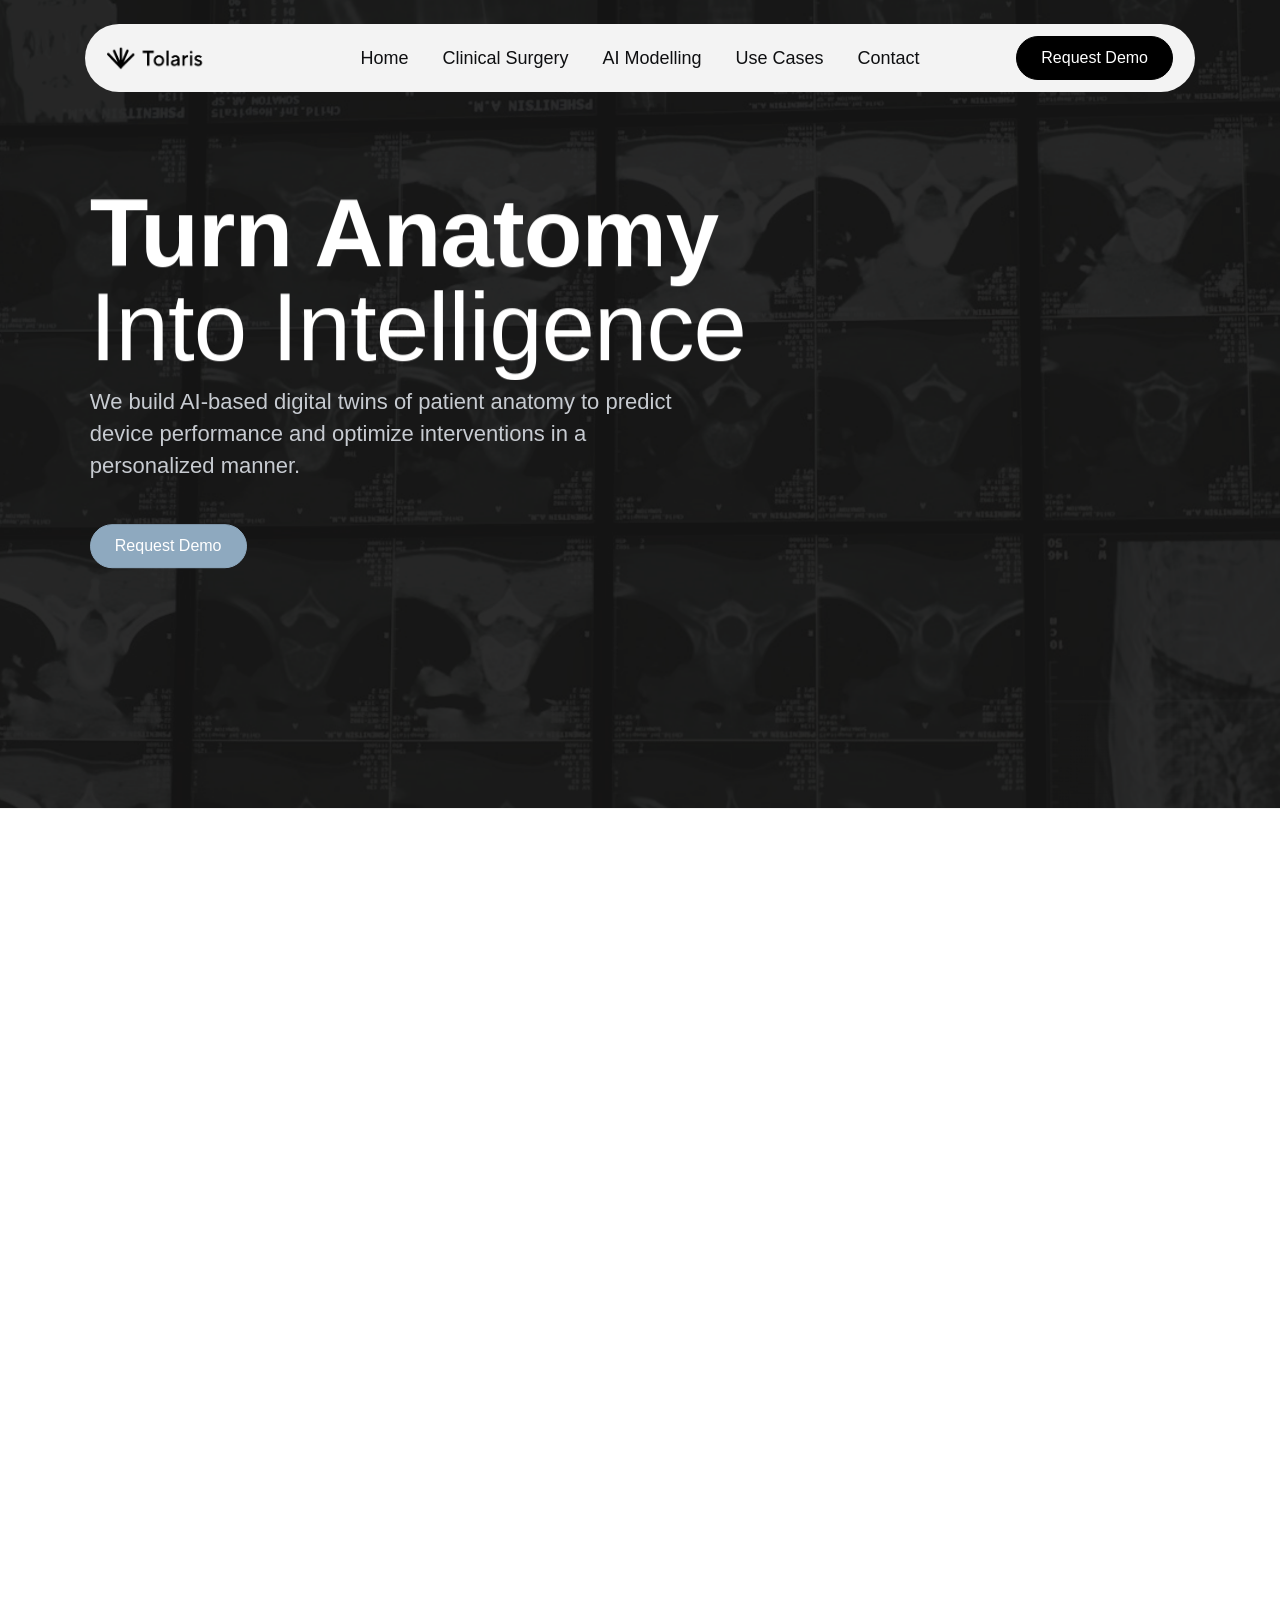
==== index.html @ d168ba33 "Add files via upload" ====
<!DOCTYPE html>
<html lang="en">

<head>
  <meta charset="UTF-8">
  <meta http-equiv="X-UA-Compatible" content="IE=edge">
  <meta name="viewport" content="width=device-width, initial-scale=1.0">
  <meta name="description"
    content="Toralis Labs builds patient-specific vascular models from medical imaging for computational simulation and precision medicine.">

  <title>Toralis Labs | Surgical Digital Twins</title>

  <!-- Fav Icon -->
  <link rel="icon" type="image/x-icon" href="assets/imgs/logo/favicon.png">





  <!-- Vendor CSS Files -->
  <link rel="stylesheet" href="assets/vendor/bootstrap.min.css">
  <link rel="stylesheet" href="assets/vendor/all.min.css">
  <link rel="stylesheet" href="assets/vendor/swiper-bundle.min.css">
  <link rel="stylesheet" href="assets/vendor/progressbar.css">
  <link rel="stylesheet" href="assets/vendor/meanmenu.min.css">
  <link rel="stylesheet" href="assets/vendor/magnific-popup.css">
  <link rel="stylesheet" href="assets/vendor/animate.min.css">
  <link rel="stylesheet" href="assets/vendor/nice-select.css">

  <!-- Template Main CSS File -->
  <link rel="stylesheet" href="assets/css/style.css">
  <style>
    .body-ai-agency,
    .body-ai-agency h1,
    .body-ai-agency h2,
    .body-ai-agency h3,
    .body-ai-agency h4,
    .body-ai-agency h5,
    .body-ai-agency h6,
    .body-ai-agency p,
    .body-ai-agency a,
    .body-ai-agency span,
    .body-ai-agency button,
    .body-ai-agency input,
    .body-ai-agency textarea,
    .body-ai-agency select,
    .body-ai-agency li {
      font-family: "TT Norms Pro", sans-serif !important;
    }
    html {
      scroll-behavior: smooth;
    }
    .body-ai-agency {
      --action: #8ea9bf;
    }
    .body-ai-agency .header-area-4-inner {
      height: 68px;
      padding: 14px 22px;
    }
    .body-ai-agency .header-area-4 .main-menu li a {
      padding-top: 11px;
      padding-bottom: 11px;
    }
    .body-ai-agency .header-area-4 .t-btn-primary {
      padding-top: 13px;
      padding-bottom: 13px;
    }
    .body-ai-agency .hero-area-4,
    .body-ai-agency .hero-area-4-inner {
      min-height: 100vh;
    }
    .body-ai-agency .hero-area-4 .area-bg img {
      width: 100%;
      height: 100%;
      object-fit: cover;
      object-position: center center;
    }
    .body-ai-agency .hero-area-4-inner {
      display: flex;
      align-items: center;
      padding-top: 120px;
      padding-bottom: 80px;
    }
    .body-ai-agency .hero-area-4 .section-content {
      margin-top: 0;
      margin-bottom: 0;
      padding-top: 0;
      text-align: left;
      max-width: 760px;
      margin-right: auto;
      margin-left: clamp(0px, calc(6vw - 72px), 48px);
    }
    .body-ai-agency .hero-area-4 .section-title {
      font-size: clamp(52px, 8vw, 96px);
      max-width: 760px;
      margin-left: 0;
      margin-right: auto;
      text-align: left;
      color: #ffffff;
      line-height: 0.98;
    }
    .body-ai-agency .hero-area-4 .section-content .text {
      font-size: clamp(18px, 2.1vw, 22px);
      max-width: 620px;
      margin-left: 0;
      margin-right: auto;
      text-align: left;
      color: #c7cbd1;
      line-height: 1.45;
    }
    .body-ai-agency .hero-area-4 .section-content .btn-wrapper {
      flex-wrap: wrap;
      gap: 14px;
      justify-content: flex-start;
    }
    .body-ai-agency .hero-area-4 .section-content .btn-wrapper .t-btn-primary {
      min-width: 156px;
    }
    @media only screen and (max-width: 1399px) {
      .body-ai-agency .hero-area-4-inner {
        padding-top: 110px;
        padding-bottom: 72px;
      }
      .body-ai-agency .hero-area-4 .section-content {
        max-width: 680px;
      }
    }
    @media only screen and (max-width: 1199px) {
      .body-ai-agency .hero-area-4,
      .body-ai-agency .hero-area-4-inner {
        min-height: min(100vh, 860px);
      }
      .body-ai-agency .hero-area-4-inner {
        padding-top: 104px;
        padding-bottom: 56px;
      }
      .body-ai-agency .hero-area-4 .section-content {
        max-width: 620px;
        margin-left: 0;
      }
      .body-ai-agency .hero-area-4 .section-content .text {
        max-width: 560px;
      }
    }
    .body-ai-agency .hero-area-4 .hero-clear-btn {
      background-color: transparent;
      border-color: #c7cbd1;
      color: #c7cbd1;
    }
    .body-ai-agency .hero-area-4 .hero-clear-btn:hover {
      background-color: transparent;
      border-color: #c7cbd1;
      color: #c7cbd1;
    }
    .body-ai-agency .hero-area-4 .t-btn-primary.bg-active {
      color: #ffffff;
    }
    .body-ai-agency .hero-area-4 .t-btn-primary.bg-active:hover {
      color: #ffffff;
    }
    .body-ai-agency .header-area-4 .t-btn-primary.bg-active {
      background-color: #000000;
      border-color: #000000;
      color: #ffffff;
    }
    .body-ai-agency .header-area-4 .t-btn-primary.bg-active:hover {
      background-color: #000000;
      border-color: #000000;
      color: #ffffff;
    }
    @media only screen and (max-width: 991px) {
      .body-ai-agency .header-area-4-inner {
        height: 64px;
        padding: 12px 18px;
      }
      .body-ai-agency .hero-area-4,
      .body-ai-agency .hero-area-4-inner {
        min-height: auto;
      }
      .body-ai-agency .hero-area-4-inner {
        padding-top: 120px;
        padding-bottom: 60px;
        align-items: flex-end;
      }
      .body-ai-agency .hero-area-4 .section-content {
        margin-left: 0;
        max-width: 100%;
      }
      .body-ai-agency .hero-area-4 .section-title {
        max-width: 640px;
      }
      .body-ai-agency .hero-area-4 .section-content .text {
        max-width: 520px;
      }
    }
    @media only screen and (max-width: 767px) {
      .body-ai-agency .hero-area-4-inner {
        padding-top: 108px;
        padding-bottom: 44px;
      }
      .body-ai-agency .hero-area-4 .area-bg img {
        object-position: 60% center;
      }
      .body-ai-agency .hero-area-4 .section-content .text {
        max-width: 100%;
      }
      .body-ai-agency .hero-area-4 .section-content .btn-wrapper .t-btn-primary {
        min-width: 0;
      }
    }
    @media only screen and (max-width: 575px) {
      .body-ai-agency .hero-area-4-inner {
        padding-top: 96px;
        padding-bottom: 36px;
      }
      .body-ai-agency .hero-area-4 .section-title {
        font-size: clamp(40px, 13vw, 58px);
      }
      .body-ai-agency .hero-area-4 .section-content .text {
        font-size: 17px;
        line-height: 1.5;
      }
      .body-ai-agency .hero-area-4 .section-content .btn-wrapper {
        gap: 12px;
      }
    }
  </style>

</head>


<body class="body-wrapper body-ai-agency">

  <!-- Preloader -->
  <div id="preloader">
    <div id="container" class="container-preloader">
      <div class="animation-preloader">
        <div class="spinner"></div>

      </div>
      <div class="loader-section section-left"></div>
      <div class="loader-section section-right"></div>
    </div>
  </div>



  <!-- Sroll to top -->
  <div class="progress-wrap">
    <svg class="progress-circle svg-content" width="100%" height="100%" viewBox="-1 -1 102 102">
      <path d="M50,1 a49,49 0 0,1 0,98 a49,49 0 0,1 0,-98"></path>
    </svg>
  </div>

  <!-- side toggle start -->
  <aside class="fix">
    <div class="side-info">
      <div class="side-info-content">
          <div class="offset-widget offset-header">
            <div class="offset-logo">
              <a href="ai-agency.html">
                <img src="assets/imgs/logo/logo.png" alt="Toralis Labs logo">
              </a>
            </div>
          <button id="side-info-close" class="side-info-close">
            <i class="fas fa-times"></i>
          </button>
        </div>
        <div class="mobile-menu d-xl-none fix"></div>
        <div class="offset-info-box">
          <h2 class="title">Toralis Labs</h2>
          <p class="text">Patient-specific vascular modelling and computational simulation for precision medicine.</p>
          <div class="t-btn-group">
            <a class="t-btn t-btn-circle" href="contact.html">
              <i class="fa-solid fa-arrow-right"></i>
            </a>
            <a class="t-btn t-btn-primary" href="contact.html">Request Demo</a>
            <a class="t-btn t-btn-circle" href="contact.html">
              <i class="fa-solid fa-arrow-right"></i>
            </a>
          </div>
          <div class="post-image">
            <img src="assets/imgs/gallery/image-48.webp" alt="image">
            <img src="assets/imgs/gallery/image-49.webp" alt="image">
            <img src="assets/imgs/gallery/image-50.webp" alt="image">
            <img src="assets/imgs/gallery/image-51.webp" alt="image">
          </div>
        </div>
        <div class="offset-widget-box">
          <h2 class="title">Information</h2>
          <div class="contact-meta">
            <div class="contact-item">
              <span class="text"><a href="tel:+61000000000">+61 (0) 0000 0000</a></span>
            </div>
            <div class="contact-item">
              <span class="text"><a href="mailto:hello@toralislabs.com">hello@toralislabs.com</a></span>
            </div>
            <div class="contact-item">
              <span class="text">Brisbane, Australia</span>
            </div>
          </div>
        </div>
        <div class="offset-widget-box">
          <h2 class="title">Connect Us On</h2>
          <div class="social-links">
            <a href="#">LI</a>
            <a href="#">LN</a>
            <a href="#">RS</a>
            <a href="#">EM</a>
          </div>
        </div>
        <div class="offset-logo-footer">
          <img src="assets/imgs/logo/logo-6.png" alt="image">
        </div>
      </div>
    </div>
  </aside>
  <div class="offcanvas-overlay"></div>
  <!-- side toggle end -->



  <!-- Header area start -->
  <header class="header-area-4">
    <div class="header-main header-sticky">
      <div class="container">
        <div class="header-area-4-inner">
          <div class="header-logo">
            <a href="ai-agency.html">
              <img src="assets/imgs/logo/logo.png" class="normal-logo" alt="Toralis Labs logo">
            </a>
          </div>
          <div class="header-nav pos-center">
            <nav class="main-menu">
              <ul>
                <li><a href="#hero">Home</a></li>
                <li><a href="#problem">Clinical Surgery</a></li>
                <li><a href="#workflow">AI Modelling</a></li>
                <li><a href="#case-study">Use Cases</a></li>
                <li><a href="contact.html">Contact</a></li>
              </ul>
            </nav>
          </div>
          <div class="header-button">
            <a class="t-btn t-btn-primary bg-active" href="mailto:your@email.com">Request Demo</a>
          </div>
          <div class="header-offcanvas d-xl-none">
            <button class="side-toggle">
              <img src="assets/imgs/icon/icon-4.webp" alt="image"></button>
          </div>
        </div>
      </div>
    </div>
  </header>
  <!-- Header area end -->

  <div class="has-smooth" id="has_smooth"></div>
  <div id="smooth-wrapper">
    <div id="smooth-content">



      <main>

        <!-- hero area start  -->
        <section class="hero-area-4" id="hero">
          <div class="hero-area-4-inner">
            <div class="area-bg">
              <img src="assets/imgs/gallery/anatomy.png" alt="image">
            </div>
            <div class="area-shape-1">
            </div>
            <div class="area-shape-2">
            </div>
            <div class="container">
              <div class="section-content">
                <div class="section-title-wrapper">
                  <div class="title-wrapper move-anim" data-delay="0.45">
                    <h1 class="section-title"><span>Turn Anatomy</span> Into Intelligence</h1>
                  </div>
                </div>
                <div class="text-wrapper fade-anim" data-delay="0.60">
                  <p class="text">We build AI-based digital twins of patient anatomy to predict device performance and optimize interventions in a personalized manner.</p>
                </div>
                <div class="btn-wrapper fade-anim" data-delay="0.75">
                  <a class="t-btn t-btn-primary bg-active" href="mailto:ahash.g@outlook.com">Request Demo</a>
                </div>
              </div>
            </div>
          </div>
        </section>
        <!-- hero area end  -->

        <!-- about area start  -->
        <section class="about-area-4" id="problem">
          <div class="container">
            <div class="about-area-4-inner section-spacing">
              <div class="section-content-wrapper">
                <div class="thumb fade-anim" data-direction="left">
                  <img src="assets/imgs/shape/shape-23.webp" alt="image">
                </div>
                <div class="section-content">
                  <div class="section-title-wrapper fade-anim">
                    <div class="subtitle-wrapper">
                      <span class="section-subtitle">Clinical Problem</span>
                    </div>
                    <div class="title-wrapper">
                      <h2 class="section-title">Complex vascular devices are often optimized for average patients.</h2>
                    </div>
                  </div>
                  <div class="text-wrapper fade-anim" data-direction="right">
                    <p class="text">Modern vascular care involves complex anatomy and high-stakes decisions, yet
                      clinicians and researchers often work with limited geometric or physiological insight.</p>
                    <p class="text">Patient variation matters, and device optimization should be personalized to each patient. We make it possible for computational models to run on individual 3D models of patient anatomy delivering profound insight.</p>
                  </div>
                  <div class="btn-wrapper fade-anim" data-direction="right">
                    <div class="t-btn-group">
                      <a class="t-btn t-btn-circle" href="#solution">
                        <i class="fa-solid fa-arrow-right"></i>
                      </a>
                      <a class="t-btn t-btn-primary" href="mailto:ahash.g@outlook.com">See the Approach</a>
                      <a class="t-btn t-btn-circle" href="#solution">
                        <i class="fa-solid fa-arrow-right"></i>
                      </a>
                    </div>
                  </div>
                </div>
              </div>
            </div>
          </div>
        </section>
        <!-- about area end  -->

        <!-- process area start  -->
        <section class="process-area-4" id="workflow">
          <div class="container">
            <div class="process-area-4-inner">
              <div class="section-content section-spacing">
                <div class="section-title-wrapper fade-anim">
                  <div class="subtitle-wrapper">
                    <span class="section-subtitle">How It Works</span>
                  </div>
                  <div class="title-wrapper">
                    <h2 class="section-title">A clear workflow from scan to insight</h2>
                  </div>
                </div>
                <div class="accordion-wrapper-4 accordion-active">
                  <div class="accordion" id="accordionExample">
                    <div class="accordion-item active fade-anim">
                      <h2 class="accordion-header">
                        <button class="accordion-button" type="button" data-bs-toggle="collapse"
                          data-bs-target="#collapseOne" aria-expanded="true" aria-controls="collapseOne">
                          1. DICOM & 3D Image Input
                        </button>
                      </h2>
                      <div id="collapseOne" class="accordion-collapse collapse show" data-bs-parent="#accordionExample">
                        <div class="accordion-body">
                          CT, MRI, and vascular imaging data are ingested as the starting point for a patient-specific
                          modelling workflow.
                        </div>
                      </div>
                    </div>
                    <div class="accordion-item fade-anim">
                      <h2 class="accordion-header">
                        <button class="accordion-button collapsed" type="button" data-bs-toggle="collapse"
                          data-bs-target="#collapseTwo" aria-expanded="false" aria-controls="collapseTwo">
                          2. Vessel Mapping & Preprocessing
                        </button>
                      </h2>
                      <div id="collapseTwo" class="accordion-collapse collapse" data-bs-parent="#accordionExample">
                        <div class="accordion-body">
                          We identify lesions that are of most interest to the surgeon and ensure we standardize that segment of the scan to suit our predictive capabilities.
                        </div>
                      </div>
                    </div>
                    <div class="accordion-item fade-anim">
                      <h2 class="accordion-header">
                        <button class="accordion-button collapsed" type="button" data-bs-toggle="collapse"
                          data-bs-target="#collapseThree" aria-expanded="false" aria-controls="collapseThree">
                          3. Computational Modelling
                        </button>
                      </h2>
                      <div id="collapseThree" class="accordion-collapse collapse" data-bs-parent="#accordionExample">
                        <div class="accordion-body">
                          We map these preprocessed images into a Graph Neural Network (GNN) that can learn the geometry of each patient's anatomy and transcribe it into a digital twin. We then simulate device performance in this digital twin to predict outcomes.
                        </div>
                      </div>
                    </div>
                    <div class="accordion-item fade-anim">
                      <h2 class="accordion-header">
                        <button class="accordion-button collapsed" type="button" data-bs-toggle="collapse"
                          data-bs-target="#collapseFour" aria-expanded="false" aria-controls="collapseFour">
                          4. Interpretable outputs for research or clinical insight
                        </button>
                      </h2>
                      <div id="collapseFour" class="accordion-collapse collapse" data-bs-parent="#accordionExample">
                        <div class="accordion-body">
                          Results are organized into outputs that help teams study anatomy, flow behavior, and
                          treatment questions with greater clarity. Our focus is to provide a third eye to the surgeon to help them make informed decisions.
                        </div>
                      </div>
                    </div>
                  </div>
                </div>
              </div>
              <div class="section-thumb fade-anim" data-direction="right">
                <video loop muted autoplay playsinline>
                  <source src="https://feux.wprealizer.com/wp-content/uploads/2025/04/how_we_work.mp4"
                    type="video/mp4">
                </video>
              </div>
            </div>
          </div>
        </section>
        <!-- process area end -->

    


<!-- process area start  -->
<section class="process-area-3" id="advantages">
  <div class="container">
    <div class="process-area-3-inner section-spacing">
      <div class="section-header">
        <div class="section-title-wrapper fade-anim">
          <div class="subtitle-wrapper">
            <span class="section-subtitle">Benefits for Surgeons</span>
          </div>
          <div class="title-wrapper">
            <h2 class="section-title">Our Main Advantages</h2>
          </div>
        </div>
      </div>
      <div class="process-wrapper-box">
        <div class="process-wrapper">
          <div class="process-box-3 fade-anim">
            <div class="content">
              <h3 class="title">Decrease in OR Time</h3>
              <p class="text">We work on preventing complications within the Operating Room by informing them of the personalized risks associated with each patient's anatomy. This allows more efficient planning. </p>
            </div>
            <span class="number">01</span>
          </div>
          <div class="process-box-3 fade-anim">
            <div class="content">
              <h3 class="title">Prediction of Risk Factors</h3>
              <p class="text">With more insights derived prior to the procedure, surgeons can make more informed decisions and reduce the risk of complications.</p>
            </div>
            <span class="number">02</span>
          </div>
          <div class="process-box-3 fade-anim">
            <div class="content">
              <h3 class="title">Improved Device Production</h3>
              <p class="text">Consumers can now be confident with the device they are using with, and companies can now produce devices that are more personalized to each patient.</p>
            </div>
            <span class="number">03</span>
          </div>
        </div>
      </div>
    </div>
  </div>
</section>
<!-- process area end  -->

<!-- about area start  -->
<section class="about-area-2" id="case-study">
  <div class="container">
    <div class="about-area-2-inner section-spacing" style="padding-top: 48px;">
      <div class="section-header">
        <div class="section-title-wrapper fade-anim">
          <div class="subtitle-wrapper">
            <span class="section-subtitle">Our First Case Study</span>
          </div>
          <div class="title-wrapper" style="margin-top: 22px;">
            <h2 class="section-title">EVAR: Preventing TIa Endoleaks with Digital Twins</h2>
          </div>
        </div>
      </div>
      <div class="section-content-wrapper fade-anim">
        <div class="thumb" style="max-width: 500px;">
          <img src="assets/imgs/gallery/EVAR.jpg" alt="image">
        </div>
        <div class="section-content move-anim" style="margin-top: 42px;">
          <div class="section-title-wrapper">
            <div class="title-wrapper">
              <h2 class="section-title" style="font-size: 18px; line-height: 26px; font-weight: 500;">Endovascular aneurysm repair depends on vessel geometry, landing zones, and flow behaviour.</h2>
            </div>
          </div>
          <div class="text-wrapper">
            <p class="text">Digital twins help teams study how individual anatomy may influence seal quality, device fit, and the risk of complications such as type Ia endoleaks before intervention.</p>
            <div class="section-title-wrapper" style="margin-top: 24px;">
              <div class="title-wrapper">
                <h2 class="section-title" style="font-size: 18px; line-height: 26px; font-weight: 500;">Digital Twins to Reduce Sealing Failures</h2>
              </div>
            </div>
            <p class="text">We use an AI Digital Twin to extract the proximal neck of the aneurysm and demonstrate which regions are less likely to seal properly. Surgeons can account for this on initial insertion, preventing wasted time on intraoperative adjustments.</p>
          </div>
          <div class="btn-wrapper">
            <div class="t-btn-group">
              <a class="t-btn t-btn-circle" href="contact.html">
                <i class="fa-solid fa-arrow-right"></i>
              </a>
              <a class="t-btn t-btn-primary" href="mailto:ahash.g@outlook.com">Discuss This Case</a>
              <a class="t-btn t-btn-circle" href="contact.html">
                <i class="fa-solid fa-arrow-right"></i>
              </a>
            </div>
          </div>
        </div>
      </div>
    </div>
  </div>
</section>
<!-- about area end  -->

      </main>

      <!-- footer area start  -->
      <footer class="footer-area-4">
        <div class="area-bg">
          <img src="assets/imgs/shape/shape-46.webp" alt="image">
        </div>
        <div class="cta-area-3 fade-anim">
          <div class="container">
            <div class="cta-area-3-inner section-spacing-top">
              <div class="section-header">
                <div class="section-title-wrapper">
                  <div class="title-wrapper">
                    <h2 class="section-title">Collaborate with Toralis Labs</h2>
                  </div>
                </div>
                <div class="btn-wrapper">
                  <a class="t-btn t-btn-primary" href="mailto:ahash.g@outlook.com"
                    style="color: #ffffff; background-color: transparent; border-color: #ffffff;">Contact</a>
                </div>
              </div>
            </div>
          </div>
        </div>
        <div class="copyright-area">
          <div class="container">
            <div class="copyright-area-inner">
              <div class="copyright-text">
                <p class="text">Toralis Labs</p>
              </div>
              <div class="copyright-text">
                <p class="text">Turn Anatomy into Intelligence</p>
              </div>
            </div>
          </div>
        </div>
      </footer>
      <!-- footer area end  -->

    </div>
  </div>



  <!-- Vendor JS Files -->
  <script src="assets/vendor/jquery-3.7.1.min.js"></script>
  <script src="assets/vendor/bootstrap.bundle.min.js"></script>
  <script src="assets/vendor/jquery.magnific-popup.min.js"></script>
  <script src="assets/vendor/swiper-bundle.min.js"></script>
  <script src="assets/vendor/counter.js"></script>
  <script src="assets/vendor/progressbar.js"></script>
  <script src="assets/vendor/gsap.min.js"></script>
  <script src="assets/vendor/ScrollSmoother.min.js"></script>
  <script src="assets/vendor/ScrollTrigger.min.js"></script>
  <script src="assets/vendor/SplitText.min.js"></script>
  <script src="assets/vendor/jquery.meanmenu.min.js"></script>
  <script src="assets/vendor/jquery.nice-select.min.js"></script>
  <script src="assets/vendor/backToTop.js"></script>

  <!-- Template Main JS File -->
  <script src="assets/js/main.js"></script>



</body>

</html>
---- assets/vendor/progressbar.css ----
.sonny_progressbar {
	margin-bottom: 16px;
}
.sonny_progressbar p.title {
	font-size: 18px;
	line-height: 20px;
	margin: 0;
	padding: 10px 0;
}
.sonny_progressbar .bar-container {
	position: relative;
	height: 40px;
	border-radius: 25px;
}
.sonny_progressbar .bar-container.shadow {
	-moz-box-shadow: 0px 5px 7px -3px rgba(0,0,0,.5);
	-webkit-box-shadow: 0px 5px 7px -3px rgba(0,0,0,.5);
	box-shadow: 0px 5px 7px -3px rgba(0,0,0,.5);
}
.sonny_progressbar .backgroundBar {
	position: absolute;
	bottom: 0;
	top: 0;
	left: 0;
	right: 0;
}
.sonny_progressbar .bar {
	position: absolute;
	top: 0;
	left: 0;
	height: 100%;
	border-radius: 25px;
}
.sonny_progressbar .targetBar {
	position: absolute;
	top: 0;
	left: 0;
	height: 100%;
	-webkit-animation: Animation 2s infinite ease-in-out;
	-moz-animation: Animation 2s infinite ease-in-out;
	animation: Animation 2s infinite ease-in-out;
}
.sonny_progressbar .targetBar.loader {
	-webkit-animation: AnimationB 4s infinite ease-in-out;
	-moz-animation: AnimationB 4s infinite ease-in-out;
	animation: AnimationB 4s infinite ease-in-out;
	background-image: url('animated-overlay.gif');
}
.sonny_progressbar .bar-container.border .bar, .sonny_progressbar .bar-container.border .targetBar, .sonny_progressbar .bar-container.border .backgroundBar {
	border-bottom: 3px solid rgba(0,0,0,.2);
}
.sonny_progressbar .progress-percent {
	font-size: 20px;
	position: absolute;
	inset-inline-end: 15px;
	top:-24px;
}

@keyframes Animation {
  0%   { opacity:.4; }
  50%   { opacity:1; }
  100% { opacity:.4; }
}
@-moz-keyframes Animation{
  0%   { opacity:.4; }
  50%   { opacity:1; }
  100% { opacity:.4; }
}
@-webkit-keyframes Animation{
  0%   { opacity:.4; }
  50%   { opacity:1; }
  100% { opacity:.4; }
}
@keyframes AnimationB {
  0%   { opacity:.01; }
  50%   { opacity:.1; }
  100% { opacity:.01; }
}
@-moz-keyframes AnimationB {
  0%   { opacity:.01; }
  50%   { opacity:.1; }
  100% { opacity:.01; }
}
@-webkit-keyframes AnimationB {
  0%   { opacity:.01; }
  50%   { opacity:.1; }
  100% { opacity:.01; }
}
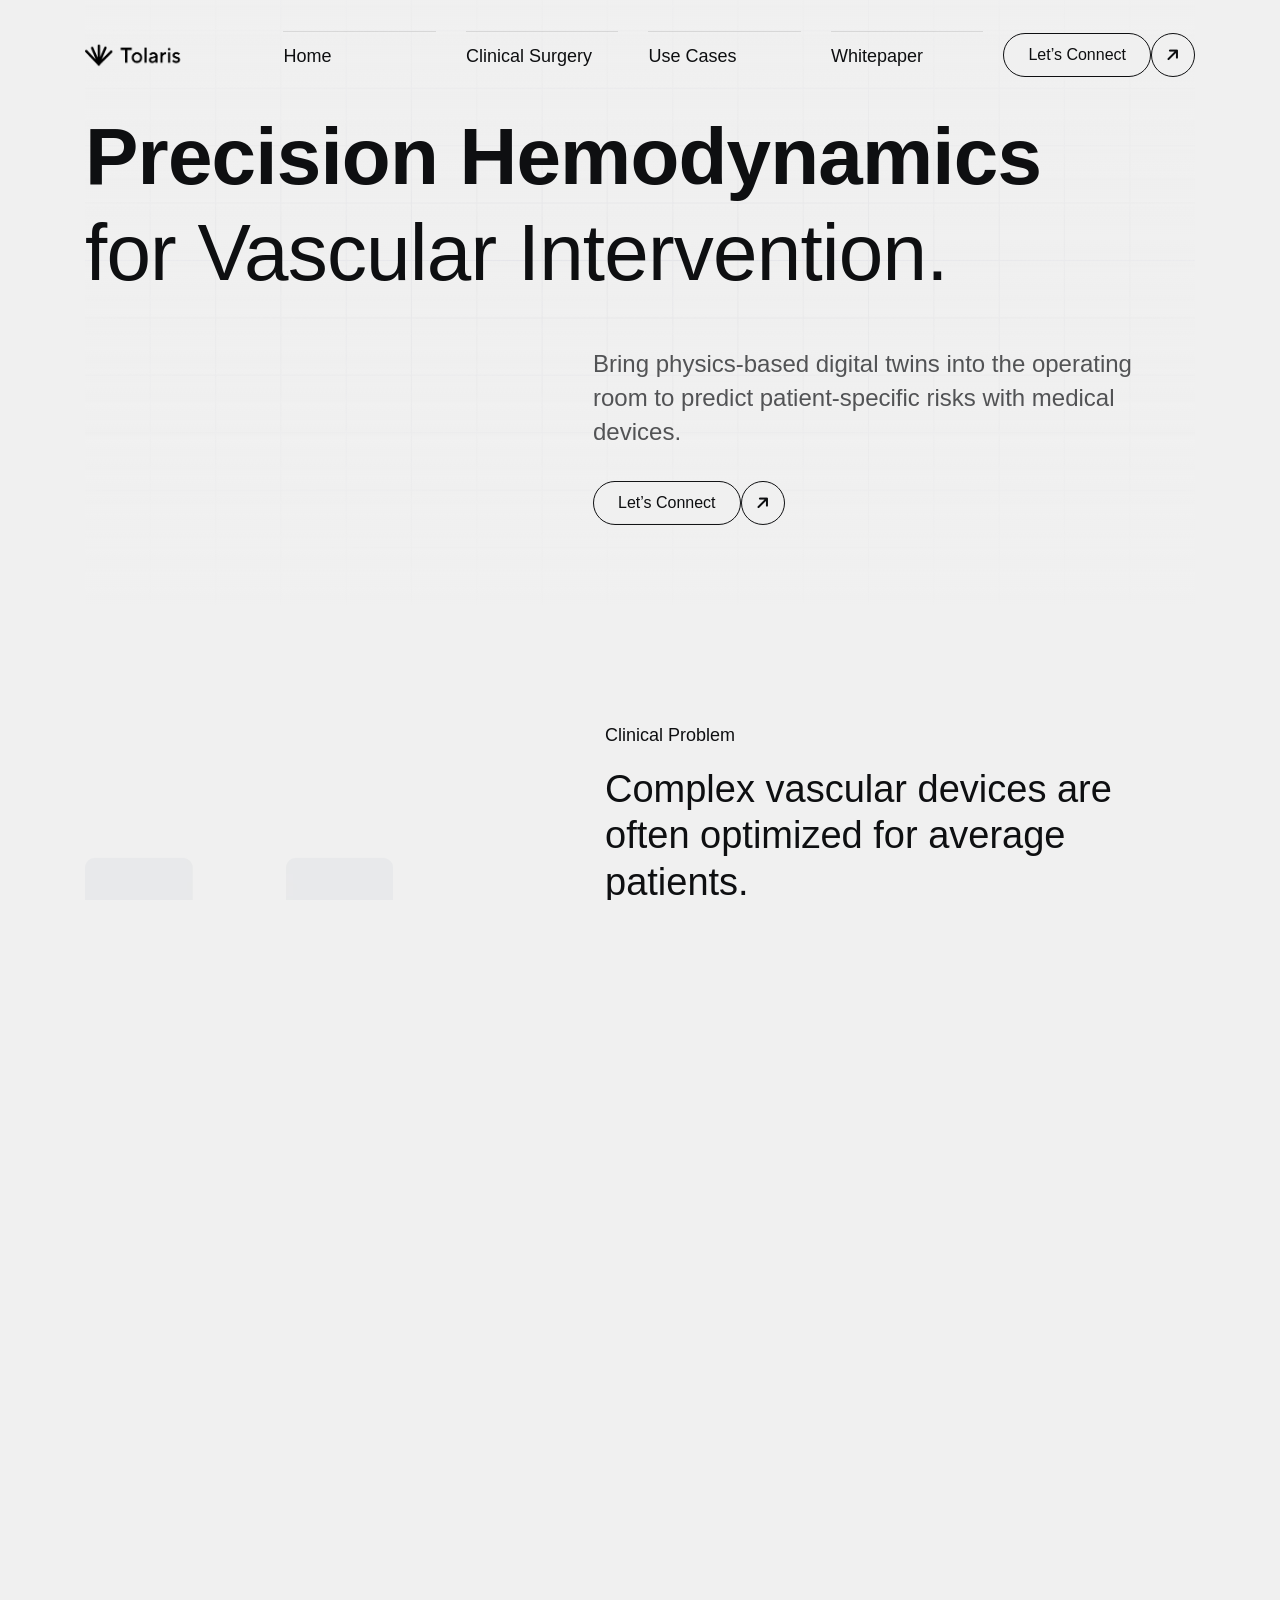
==== commit 3ca4867f: "Add files via upload" ====
--- a/index.html
+++ b/index.html
@@ -1,681 +1,841 @@
-<!DOCTYPE html>
-<html lang="en">
-
-<head>
-  <meta charset="UTF-8">
-  <meta http-equiv="X-UA-Compatible" content="IE=edge">
-  <meta name="viewport" content="width=device-width, initial-scale=1.0">
-  <meta name="description"
-    content="Toralis Labs builds patient-specific vascular models from medical imaging for computational simulation and precision medicine.">
-
-  <title>Toralis Labs | Surgical Digital Twins</title>
-
-  <!-- Fav Icon -->
-  <link rel="icon" type="image/x-icon" href="assets/imgs/logo/favicon.png">
-
-
-
-
-
-  <!-- Vendor CSS Files -->
-  <link rel="stylesheet" href="assets/vendor/bootstrap.min.css">
-  <link rel="stylesheet" href="assets/vendor/all.min.css">
-  <link rel="stylesheet" href="assets/vendor/swiper-bundle.min.css">
-  <link rel="stylesheet" href="assets/vendor/progressbar.css">
-  <link rel="stylesheet" href="assets/vendor/meanmenu.min.css">
-  <link rel="stylesheet" href="assets/vendor/magnific-popup.css">
-  <link rel="stylesheet" href="assets/vendor/animate.min.css">
-  <link rel="stylesheet" href="assets/vendor/nice-select.css">
-
-  <!-- Template Main CSS File -->
-  <link rel="stylesheet" href="assets/css/style.css">
-  <style>
-    .body-ai-agency,
-    .body-ai-agency h1,
-    .body-ai-agency h2,
-    .body-ai-agency h3,
-    .body-ai-agency h4,
-    .body-ai-agency h5,
-    .body-ai-agency h6,
-    .body-ai-agency p,
-    .body-ai-agency a,
-    .body-ai-agency span,
-    .body-ai-agency button,
-    .body-ai-agency input,
-    .body-ai-agency textarea,
-    .body-ai-agency select,
-    .body-ai-agency li {
-      font-family: "TT Norms Pro", sans-serif !important;
-    }
-    html {
-      scroll-behavior: smooth;
-    }
-    .body-ai-agency {
-      --action: #8ea9bf;
-    }
-    .body-ai-agency .header-area-4-inner {
-      height: 68px;
-      padding: 14px 22px;
-    }
-    .body-ai-agency .header-area-4 .main-menu li a {
-      padding-top: 11px;
-      padding-bottom: 11px;
-    }
-    .body-ai-agency .header-area-4 .t-btn-primary {
-      padding-top: 13px;
-      padding-bottom: 13px;
-    }
-    .body-ai-agency .hero-area-4,
-    .body-ai-agency .hero-area-4-inner {
-      min-height: 100vh;
-    }
-    .body-ai-agency .hero-area-4 .area-bg img {
-      width: 100%;
-      height: 100%;
-      object-fit: cover;
-      object-position: center center;
-    }
-    .body-ai-agency .hero-area-4-inner {
-      display: flex;
-      align-items: center;
-      padding-top: 120px;
-      padding-bottom: 80px;
-    }
-    .body-ai-agency .hero-area-4 .section-content {
-      margin-top: 0;
-      margin-bottom: 0;
-      padding-top: 0;
-      text-align: left;
-      max-width: 760px;
-      margin-right: auto;
-      margin-left: clamp(0px, calc(6vw - 72px), 48px);
-    }
-    .body-ai-agency .hero-area-4 .section-title {
-      font-size: clamp(52px, 8vw, 96px);
-      max-width: 760px;
-      margin-left: 0;
-      margin-right: auto;
-      text-align: left;
-      color: #ffffff;
-      line-height: 0.98;
-    }
-    .body-ai-agency .hero-area-4 .section-content .text {
-      font-size: clamp(18px, 2.1vw, 22px);
-      max-width: 620px;
-      margin-left: 0;
-      margin-right: auto;
-      text-align: left;
-      color: #c7cbd1;
-      line-height: 1.45;
-    }
-    .body-ai-agency .hero-area-4 .section-content .btn-wrapper {
-      flex-wrap: wrap;
-      gap: 14px;
-      justify-content: flex-start;
-    }
-    .body-ai-agency .hero-area-4 .section-content .btn-wrapper .t-btn-primary {
-      min-width: 156px;
-    }
-    @media only screen and (max-width: 1399px) {
-      .body-ai-agency .hero-area-4-inner {
-        padding-top: 110px;
-        padding-bottom: 72px;
-      }
-      .body-ai-agency .hero-area-4 .section-content {
-        max-width: 680px;
-      }
-    }
-    @media only screen and (max-width: 1199px) {
-      .body-ai-agency .hero-area-4,
-      .body-ai-agency .hero-area-4-inner {
-        min-height: min(100vh, 860px);
-      }
-      .body-ai-agency .hero-area-4-inner {
-        padding-top: 104px;
-        padding-bottom: 56px;
-      }
-      .body-ai-agency .hero-area-4 .section-content {
-        max-width: 620px;
-        margin-left: 0;
-      }
-      .body-ai-agency .hero-area-4 .section-content .text {
-        max-width: 560px;
-      }
-    }
-    .body-ai-agency .hero-area-4 .hero-clear-btn {
-      background-color: transparent;
-      border-color: #c7cbd1;
-      color: #c7cbd1;
-    }
-    .body-ai-agency .hero-area-4 .hero-clear-btn:hover {
-      background-color: transparent;
-      border-color: #c7cbd1;
-      color: #c7cbd1;
-    }
-    .body-ai-agency .hero-area-4 .t-btn-primary.bg-active {
-      color: #ffffff;
-    }
-    .body-ai-agency .hero-area-4 .t-btn-primary.bg-active:hover {
-      color: #ffffff;
-    }
-    .body-ai-agency .header-area-4 .t-btn-primary.bg-active {
-      background-color: #000000;
-      border-color: #000000;
-      color: #ffffff;
-    }
-    .body-ai-agency .header-area-4 .t-btn-primary.bg-active:hover {
-      background-color: #000000;
-      border-color: #000000;
-      color: #ffffff;
-    }
-    @media only screen and (max-width: 991px) {
-      .body-ai-agency .header-area-4-inner {
-        height: 64px;
-        padding: 12px 18px;
-      }
-      .body-ai-agency .hero-area-4,
-      .body-ai-agency .hero-area-4-inner {
-        min-height: auto;
-      }
-      .body-ai-agency .hero-area-4-inner {
-        padding-top: 120px;
-        padding-bottom: 60px;
-        align-items: flex-end;
-      }
-      .body-ai-agency .hero-area-4 .section-content {
-        margin-left: 0;
-        max-width: 100%;
-      }
-      .body-ai-agency .hero-area-4 .section-title {
-        max-width: 640px;
-      }
-      .body-ai-agency .hero-area-4 .section-content .text {
-        max-width: 520px;
-      }
-    }
-    @media only screen and (max-width: 767px) {
-      .body-ai-agency .hero-area-4-inner {
-        padding-top: 108px;
-        padding-bottom: 44px;
-      }
-      .body-ai-agency .hero-area-4 .area-bg img {
-        object-position: 60% center;
-      }
-      .body-ai-agency .hero-area-4 .section-content .text {
-        max-width: 100%;
-      }
-      .body-ai-agency .hero-area-4 .section-content .btn-wrapper .t-btn-primary {
-        min-width: 0;
-      }
-    }
-    @media only screen and (max-width: 575px) {
-      .body-ai-agency .hero-area-4-inner {
-        padding-top: 96px;
-        padding-bottom: 36px;
-      }
-      .body-ai-agency .hero-area-4 .section-title {
-        font-size: clamp(40px, 13vw, 58px);
-      }
-      .body-ai-agency .hero-area-4 .section-content .text {
-        font-size: 17px;
-        line-height: 1.5;
-      }
-      .body-ai-agency .hero-area-4 .section-content .btn-wrapper {
-        gap: 12px;
-      }
-    }
-  </style>
-
-</head>
-
-
-<body class="body-wrapper body-ai-agency">
-
-  <!-- Preloader -->
-  <div id="preloader">
-    <div id="container" class="container-preloader">
-      <div class="animation-preloader">
-        <div class="spinner"></div>
-
-      </div>
-      <div class="loader-section section-left"></div>
-      <div class="loader-section section-right"></div>
-    </div>
-  </div>
-
-
-
-  <!-- Sroll to top -->
-  <div class="progress-wrap">
-    <svg class="progress-circle svg-content" width="100%" height="100%" viewBox="-1 -1 102 102">
-      <path d="M50,1 a49,49 0 0,1 0,98 a49,49 0 0,1 0,-98"></path>
-    </svg>
-  </div>
-
-  <!-- side toggle start -->
-  <aside class="fix">
-    <div class="side-info">
-      <div class="side-info-content">
-          <div class="offset-widget offset-header">
-            <div class="offset-logo">
-              <a href="ai-agency.html">
-                <img src="assets/imgs/logo/logo.png" alt="Toralis Labs logo">
-              </a>
-            </div>
-          <button id="side-info-close" class="side-info-close">
-            <i class="fas fa-times"></i>
-          </button>
-        </div>
-        <div class="mobile-menu d-xl-none fix"></div>
-        <div class="offset-info-box">
-          <h2 class="title">Toralis Labs</h2>
-          <p class="text">Patient-specific vascular modelling and computational simulation for precision medicine.</p>
-          <div class="t-btn-group">
-            <a class="t-btn t-btn-circle" href="contact.html">
-              <i class="fa-solid fa-arrow-right"></i>
-            </a>
-            <a class="t-btn t-btn-primary" href="contact.html">Request Demo</a>
-            <a class="t-btn t-btn-circle" href="contact.html">
-              <i class="fa-solid fa-arrow-right"></i>
-            </a>
-          </div>
-          <div class="post-image">
-            <img src="assets/imgs/gallery/image-48.webp" alt="image">
-            <img src="assets/imgs/gallery/image-49.webp" alt="image">
-            <img src="assets/imgs/gallery/image-50.webp" alt="image">
-            <img src="assets/imgs/gallery/image-51.webp" alt="image">
-          </div>
-        </div>
-        <div class="offset-widget-box">
-          <h2 class="title">Information</h2>
-          <div class="contact-meta">
-            <div class="contact-item">
-              <span class="text"><a href="tel:+61000000000">+61 (0) 0000 0000</a></span>
-            </div>
-            <div class="contact-item">
-              <span class="text"><a href="mailto:hello@toralislabs.com">hello@toralislabs.com</a></span>
-            </div>
-            <div class="contact-item">
-              <span class="text">Brisbane, Australia</span>
-            </div>
-          </div>
-        </div>
-        <div class="offset-widget-box">
-          <h2 class="title">Connect Us On</h2>
-          <div class="social-links">
-            <a href="#">LI</a>
-            <a href="#">LN</a>
-            <a href="#">RS</a>
-            <a href="#">EM</a>
-          </div>
-        </div>
-        <div class="offset-logo-footer">
-          <img src="assets/imgs/logo/logo-6.png" alt="image">
-        </div>
-      </div>
-    </div>
-  </aside>
-  <div class="offcanvas-overlay"></div>
-  <!-- side toggle end -->
-
-
-
-  <!-- Header area start -->
-  <header class="header-area-4">
-    <div class="header-main header-sticky">
-      <div class="container">
-        <div class="header-area-4-inner">
-          <div class="header-logo">
-            <a href="ai-agency.html">
-              <img src="assets/imgs/logo/logo.png" class="normal-logo" alt="Toralis Labs logo">
-            </a>
-          </div>
-          <div class="header-nav pos-center">
-            <nav class="main-menu">
+<!DOCTYPE html>
+<html lang="en">
+
+<head>
+  <meta charset="UTF-8">
+  <meta http-equiv="X-UA-Compatible" content="IE=edge">
+  <meta name="viewport" content="width=device-width, initial-scale=1.0">
+  <meta name="description"
+    content="Toralis Labs builds AI surgical digital twins for vascular intervention, helping clinicians study patient-specific anatomy, device fit, seal quality, and procedural risk before treatment.">
+  <meta name="keywords"
+    content="Toralis Labs, Tolaris Labs, surgical digital twins, AI surgical digital twins, vascular intervention, patient-specific modelling, procedural planning">
+  <meta name="robots" content="index, follow">
+  <meta name="author" content="Toralis Labs">
+  <meta property="og:type" content="website">
+  <meta property="og:title" content="Toralis Labs | AI Surgical Digital Twins for Vascular Intervention">
+  <meta property="og:description"
+    content="Patient-specific surgical digital twins for vascular intervention, procedural planning, and device-risk insight.">
+  <meta property="og:site_name" content="Toralis Labs">
+  <meta property="twitter:card" content="summary_large_image">
+  <meta property="twitter:title" content="Toralis Labs | AI Surgical Digital Twins for Vascular Intervention">
+  <meta property="twitter:description"
+    content="Toralis Labs helps clinicians model anatomy, evaluate device fit, and reduce procedural risk with AI surgical digital twins.">
+
+  <title>Toralis Labs | AI Surgical Digital Twins for Vascular Intervention</title>
+
+  <!-- Fav Icon -->
+  <link rel="icon" type="image/x-icon" href="assets/imgs/logo/favicon.png">
+  <script type="application/ld+json">
+    {
+      "@context": "https://schema.org",
+      "@graph": [
+        {
+          "@type": "Organization",
+          "name": "Toralis Labs",
+          "alternateName": [
+            "Tolaris Labs"
+          ],
+          "description": "Toralis Labs builds AI surgical digital twins for vascular intervention and patient-specific procedural planning."
+        },
+        {
+          "@type": "WebSite",
+          "name": "Toralis Labs",
+          "alternateName": [
+            "Tolaris Labs"
+          ],
+          "description": "AI surgical digital twins for vascular intervention, anatomy modelling, and procedural risk insight."
+        }
+      ]
+    }
+  </script>
+
+
+
+
+
+  <!-- Vendor CSS Files -->
+  <link rel="stylesheet" href="assets/vendor/bootstrap.min.css">
+  <link rel="stylesheet" href="assets/vendor/all.min.css">
+  <link rel="stylesheet" href="assets/vendor/swiper-bundle.min.css">
+  <link rel="stylesheet" href="assets/vendor/progressbar.css">
+  <link rel="stylesheet" href="assets/vendor/meanmenu.min.css">
+  <link rel="stylesheet" href="assets/vendor/magnific-popup.css">
+  <link rel="stylesheet" href="assets/vendor/animate.min.css">
+  <link rel="stylesheet" href="assets/vendor/nice-select.css">
+
+  <!-- Template Main CSS File -->
+  <link rel="stylesheet" href="assets/css/style.css">
+  <style>
+    body.body-creative-agency {
+      --action: #0A9DAE;
+      --theme: #0A9DAE;
+      --font_instrumentsans: "TT Norms Pro", sans-serif;
+      --font_poppins: "TT Norms Pro", sans-serif;
+      --font_dmsans: "TT Norms Pro", sans-serif;
+    }
+
+    body.body-creative-agency,
+    body.body-creative-agency h1,
+    body.body-creative-agency h2,
+    body.body-creative-agency h3,
+    body.body-creative-agency h4,
+    body.body-creative-agency h5,
+    body.body-creative-agency h6,
+    body.body-creative-agency p,
+    body.body-creative-agency a,
+    body.body-creative-agency span,
+    body.body-creative-agency li,
+    body.body-creative-agency button,
+    body.body-creative-agency input,
+    body.body-creative-agency textarea,
+    body.body-creative-agency select,
+    body.body-creative-agency label {
+      font-family: "TT Norms Pro", sans-serif;
+    }
+
+    body.body-creative-agency i,
+    body.body-creative-agency .fa,
+    body.body-creative-agency .fas,
+    body.body-creative-agency .far,
+    body.body-creative-agency .fab,
+    body.body-creative-agency .fa-solid,
+    body.body-creative-agency .fa-regular,
+    body.body-creative-agency .fa-brands,
+    body.body-creative-agency [class^="icon-"],
+    body.body-creative-agency [class*=" icon-"] {
+      font-family: inherit;
+    }
+
+    body.body-creative-agency .fa,
+    body.body-creative-agency .fas,
+    body.body-creative-agency .far,
+    body.body-creative-agency .fab,
+    body.body-creative-agency .fa-solid,
+    body.body-creative-agency .fa-regular {
+      font-family: "Font Awesome 6 Free" !important;
+    }
+
+    body.body-creative-agency .fa-brands {
+      font-family: "Font Awesome 6 Brands" !important;
+    }
+
+    body.body-creative-agency .hero-area-3 .image-wrapper {
+      max-height: 62vh;
+    }
+
+    body.body-creative-agency .hero-area-3 .image-wrapper img {
+      height: 62vh;
+      min-height: 0;
+      object-fit: cover;
+      object-position: center center;
+    }
+
+    @media only screen and (max-width: 991px) {
+      body.body-creative-agency .hero-area-3 .image-wrapper {
+        max-height: 48vh;
+      }
+
+      body.body-creative-agency .hero-area-3 .image-wrapper img {
+        height: 48vh;
+      }
+    }
+
+    body.body-creative-agency .process-box-3 .number {
+      display: block;
+      min-width: 2.4ch;
+      font-variant-numeric: tabular-nums lining-nums;
+      font-feature-settings: "tnum" 1, "lnum" 1;
+    }
+
+    body.body-creative-agency .header-area-3 .header-button {
+      justify-self: end;
+    }
+
+    body.body-creative-agency .service-details-area .video-box.parallax-view {
+      height: min(88vh, 880px);
+      overflow: hidden;
+      border-radius: 18px;
+    }
+
+    body.body-creative-agency .service-details-area .video-box.parallax-view img {
+      width: 100%;
+      height: 100%;
+      object-fit: cover;
+      object-position: center center;
+      transform: scale(1.18);
+      transform-origin: center center;
+      will-change: transform;
+    }
+
+    @media only screen and (max-width: 991px) {
+      body.body-creative-agency .service-details-area .video-box.parallax-view {
+        height: 62vh;
+      }
+
+      body.body-creative-agency .service-details-area .video-box.parallax-view img {
+        transform: scale(1.12);
+      }
+    }
+
+    body.body-creative-agency .choose-area {
+      padding-bottom: 120px;
+    }
+
+    @media only screen and (max-width: 991px) {
+      body.body-creative-agency .choose-area {
+        padding-bottom: 80px;
+      }
+    }
+
+    @media only screen and (max-width: 767px) {
+      body.body-creative-agency .choose-area {
+        padding-bottom: 64px;
+      }
+
+      body.body-creative-agency .choose-area .section-content-wrapper {
+        gap: 28px;
+      }
+
+      body.body-creative-agency .choose-area .features-wrapper-box {
+        margin-top: 28px;
+      }
+
+      body.body-creative-agency .choose-area .features-wrapper:before {
+        left: 28px;
+      }
+
+      body.body-creative-agency .choose-area .feature-box {
+        gap: 16px;
+        align-items: flex-start;
+      }
+
+      body.body-creative-agency .choose-area .feature-box .thumb {
+        width: 56px;
+        height: 56px;
+        min-width: 56px;
+      }
+
+      body.body-creative-agency .choose-area .feature-box .thumb img {
+        max-width: 26px;
+      }
+
+      body.body-creative-agency .choose-area .feature-box .title {
+        font-size: 20px;
+        line-height: 1.3;
+      }
+
+      body.body-creative-agency .choose-area .feature-box .text {
+        font-size: 16px;
+        line-height: 1.55;
+      }
+
+      body.body-creative-agency .footer-area-3 .cta-area-2-inner {
+        padding-top: 56px;
+        padding-bottom: 28px;
+      }
+
+      body.body-creative-agency .footer-area-3 .cta-area-2 .section-header {
+        gap: 18px;
+      }
+
+      body.body-creative-agency .footer-area-3 .cta-area-2 .section-title {
+        max-width: 8ch;
+        line-height: 1.08;
+      }
+
+      body.body-creative-agency .footer-area-3 .cta-area-2 .section-header .btn-wrapper {
+        margin-top: 0;
+      }
+    }
+  </style>
+
+
+</head>
+
+
+<body class="body-wrapper body-creative-agency">
+
+  <!-- Preloader -->
+  <div id="preloader">
+    <div id="container" class="container-preloader">
+      <div class="animation-preloader">
+        <div class="spinner"></div>
+
+      </div>
+      <div class="loader-section section-left"></div>
+      <div class="loader-section section-right"></div>
+    </div>
+  </div>
+
+
+
+  <!-- Sroll to top -->
+  <div class="progress-wrap">
+    <svg class="progress-circle svg-content" width="100%" height="100%" viewBox="-1 -1 102 102">
+      <path d="M50,1 a49,49 0 0,1 0,98 a49,49 0 0,1 0,-98"></path>
+    </svg>
+  </div>
+
+  <!-- side toggle start -->
+  <aside class="fix">
+    <div class="side-info">
+      <div class="side-info-content">
+        <div class="offset-widget offset-header">
+          <div class="offset-logo">
+            <a href="index.html">
+              <img src="assets/imgs/logo/logo.png" alt="site logo">
+            </a>
+          </div>
+          <button id="side-info-close" class="side-info-close">
+            <i class="fas fa-times"></i>
+          </button>
+        </div>
+        <div class="mobile-menu d-xl-none fix"></div>
+        <div class="offset-info-box">
+          <h2 class="title">Hello There!</h2>
+          <p class="text">We offer comprehensive range of services to help your business thrive.</p>
+          <div class="t-btn-group">
+            <a class="t-btn t-btn-circle" href="contact.html">
+              <i class="fa-solid fa-arrow-right"></i>
+            </a>
+            <a class="t-btn t-btn-primary" href="contact.html">Let’s Connect</a>
+            <a class="t-btn t-btn-circle" href="contact.html">
+              <i class="fa-solid fa-arrow-right"></i>
+            </a>
+          </div>
+          <div class="post-image">
+            <img src="assets/imgs/gallery/image-48.webp" alt="image">
+            <img src="assets/imgs/gallery/image-49.webp" alt="image">
+            <img src="assets/imgs/gallery/image-50.webp" alt="image">
+            <img src="assets/imgs/gallery/image-51.webp" alt="image">
+          </div>
+        </div>
+        <div class="offset-widget-box">
+          <h2 class="title">Information</h2>
+          <div class="contact-meta">
+            <div class="contact-item">
+              <span class="text"><a href="tel:+22306965119">+2230 6965 119</a></span>
+            </div>
+            <div class="contact-item">
+              <span class="text"><a href="mailto:feux@gmail.com">feux@gmail.com</a></span>
+            </div>
+            <div class="contact-item">
+              <span class="text">Avenue de Roma 1588, Lisboa</span>
+            </div>
+          </div>
+        </div>
+        <div class="offset-widget-box">
+          <h2 class="title">Connect Us On</h2>
+          <div class="social-links">
+            <a href="#">FB</a>
+            <a href="#">LN</a>
+            <a href="#">IN</a>
+            <a href="#">BE</a>
+          </div>
+        </div>
+        <div class="offset-logo-footer">
+          <img src="assets/imgs/logo/logo-6.png" alt="image">
+        </div>
+      </div>
+    </div>
+  </aside>
+  <div class="offcanvas-overlay"></div>
+  <!-- side toggle end -->
+
+
+
+  <!-- Header area start -->
+  <header class="header-area-3">
+    <div class="header-main header-sticky">
+      <div class="container large">
+        <div class="header-area-3-inner">
+          <div class="header-logo">
+            <a href="index.html">
+              <img src="assets/imgs/logo/logo.png" class="normal-logo" alt="Site Logo">
+            </a>
+          </div>
+          <div class="header-nav">
+            <nav class="main-menu">
               <ul>
                 <li><a href="#hero">Home</a></li>
                 <li><a href="#problem">Clinical Surgery</a></li>
-                <li><a href="#workflow">AI Modelling</a></li>
-                <li><a href="#case-study">Use Cases</a></li>
-                <li><a href="contact.html">Contact</a></li>
+                <li><a href="#workflow">Use Cases</a></li>
+                <li><a href="https://tolaris.notion.site/?source=copy_link">Whitepaper</a></li>
               </ul>
             </nav>
-          </div>
-          <div class="header-button">
-            <a class="t-btn t-btn-primary bg-active" href="mailto:your@email.com">Request Demo</a>
-          </div>
-          <div class="header-offcanvas d-xl-none">
-            <button class="side-toggle">
-              <img src="assets/imgs/icon/icon-4.webp" alt="image"></button>
-          </div>
-        </div>
-      </div>
-    </div>
-  </header>
-  <!-- Header area end -->
-
-  <div class="has-smooth" id="has_smooth"></div>
-  <div id="smooth-wrapper">
-    <div id="smooth-content">
-
-
-
-      <main>
-
-        <!-- hero area start  -->
-        <section class="hero-area-4" id="hero">
-          <div class="hero-area-4-inner">
-            <div class="area-bg">
-              <img src="assets/imgs/gallery/anatomy.png" alt="image">
-            </div>
-            <div class="area-shape-1">
-            </div>
-            <div class="area-shape-2">
-            </div>
-            <div class="container">
-              <div class="section-content">
-                <div class="section-title-wrapper">
-                  <div class="title-wrapper move-anim" data-delay="0.45">
-                    <h1 class="section-title"><span>Turn Anatomy</span> Into Intelligence</h1>
-                  </div>
-                </div>
-                <div class="text-wrapper fade-anim" data-delay="0.60">
-                  <p class="text">We build AI-based digital twins of patient anatomy to predict device performance and optimize interventions in a personalized manner.</p>
-                </div>
-                <div class="btn-wrapper fade-anim" data-delay="0.75">
-                  <a class="t-btn t-btn-primary bg-active" href="mailto:ahash.g@outlook.com">Request Demo</a>
-                </div>
-              </div>
-            </div>
-          </div>
-        </section>
-        <!-- hero area end  -->
-
-        <!-- about area start  -->
-        <section class="about-area-4" id="problem">
-          <div class="container">
-            <div class="about-area-4-inner section-spacing">
-              <div class="section-content-wrapper">
-                <div class="thumb fade-anim" data-direction="left">
-                  <img src="assets/imgs/shape/shape-23.webp" alt="image">
-                </div>
-                <div class="section-content">
-                  <div class="section-title-wrapper fade-anim">
-                    <div class="subtitle-wrapper">
-                      <span class="section-subtitle">Clinical Problem</span>
-                    </div>
-                    <div class="title-wrapper">
-                      <h2 class="section-title">Complex vascular devices are often optimized for average patients.</h2>
-                    </div>
-                  </div>
-                  <div class="text-wrapper fade-anim" data-direction="right">
-                    <p class="text">Modern vascular care involves complex anatomy and high-stakes decisions, yet
-                      clinicians and researchers often work with limited geometric or physiological insight.</p>
-                    <p class="text">Patient variation matters, and device optimization should be personalized to each patient. We make it possible for computational models to run on individual 3D models of patient anatomy delivering profound insight.</p>
-                  </div>
-                  <div class="btn-wrapper fade-anim" data-direction="right">
-                    <div class="t-btn-group">
-                      <a class="t-btn t-btn-circle" href="#solution">
-                        <i class="fa-solid fa-arrow-right"></i>
-                      </a>
-                      <a class="t-btn t-btn-primary" href="mailto:ahash.g@outlook.com">See the Approach</a>
-                      <a class="t-btn t-btn-circle" href="#solution">
-                        <i class="fa-solid fa-arrow-right"></i>
-                      </a>
-                    </div>
-                  </div>
-                </div>
-              </div>
-            </div>
-          </div>
-        </section>
-        <!-- about area end  -->
-
-        <!-- process area start  -->
-        <section class="process-area-4" id="workflow">
-          <div class="container">
-            <div class="process-area-4-inner">
-              <div class="section-content section-spacing">
-                <div class="section-title-wrapper fade-anim">
-                  <div class="subtitle-wrapper">
-                    <span class="section-subtitle">How It Works</span>
-                  </div>
-                  <div class="title-wrapper">
-                    <h2 class="section-title">A clear workflow from scan to insight</h2>
-                  </div>
-                </div>
-                <div class="accordion-wrapper-4 accordion-active">
-                  <div class="accordion" id="accordionExample">
-                    <div class="accordion-item active fade-anim">
-                      <h2 class="accordion-header">
-                        <button class="accordion-button" type="button" data-bs-toggle="collapse"
-                          data-bs-target="#collapseOne" aria-expanded="true" aria-controls="collapseOne">
-                          1. DICOM & 3D Image Input
-                        </button>
-                      </h2>
-                      <div id="collapseOne" class="accordion-collapse collapse show" data-bs-parent="#accordionExample">
-                        <div class="accordion-body">
-                          CT, MRI, and vascular imaging data are ingested as the starting point for a patient-specific
-                          modelling workflow.
-                        </div>
-                      </div>
-                    </div>
-                    <div class="accordion-item fade-anim">
-                      <h2 class="accordion-header">
-                        <button class="accordion-button collapsed" type="button" data-bs-toggle="collapse"
-                          data-bs-target="#collapseTwo" aria-expanded="false" aria-controls="collapseTwo">
-                          2. Vessel Mapping & Preprocessing
-                        </button>
-                      </h2>
-                      <div id="collapseTwo" class="accordion-collapse collapse" data-bs-parent="#accordionExample">
-                        <div class="accordion-body">
-                          We identify lesions that are of most interest to the surgeon and ensure we standardize that segment of the scan to suit our predictive capabilities.
-                        </div>
-                      </div>
-                    </div>
-                    <div class="accordion-item fade-anim">
-                      <h2 class="accordion-header">
-                        <button class="accordion-button collapsed" type="button" data-bs-toggle="collapse"
-                          data-bs-target="#collapseThree" aria-expanded="false" aria-controls="collapseThree">
-                          3. Computational Modelling
-                        </button>
-                      </h2>
-                      <div id="collapseThree" class="accordion-collapse collapse" data-bs-parent="#accordionExample">
-                        <div class="accordion-body">
-                          We map these preprocessed images into a Graph Neural Network (GNN) that can learn the geometry of each patient's anatomy and transcribe it into a digital twin. We then simulate device performance in this digital twin to predict outcomes.
-                        </div>
-                      </div>
-                    </div>
-                    <div class="accordion-item fade-anim">
-                      <h2 class="accordion-header">
-                        <button class="accordion-button collapsed" type="button" data-bs-toggle="collapse"
-                          data-bs-target="#collapseFour" aria-expanded="false" aria-controls="collapseFour">
-                          4. Interpretable outputs for research or clinical insight
-                        </button>
-                      </h2>
-                      <div id="collapseFour" class="accordion-collapse collapse" data-bs-parent="#accordionExample">
-                        <div class="accordion-body">
-                          Results are organized into outputs that help teams study anatomy, flow behavior, and
-                          treatment questions with greater clarity. Our focus is to provide a third eye to the surgeon to help them make informed decisions.
-                        </div>
-                      </div>
-                    </div>
-                  </div>
-                </div>
-              </div>
-              <div class="section-thumb fade-anim" data-direction="right">
-                <video loop muted autoplay playsinline>
-                  <source src="https://feux.wprealizer.com/wp-content/uploads/2025/04/how_we_work.mp4"
-                    type="video/mp4">
-                </video>
-              </div>
-            </div>
-          </div>
-        </section>
-        <!-- process area end -->
-
-    
-
-
-<!-- process area start  -->
+          </div>
+          <div class="header-button">
+            <div class="t-btn-group">
+              <a class="t-btn t-btn-circle" href="mailto:ahash.g@outlook.com">
+                <i class="fa-solid fa-arrow-right"></i>
+              </a>
+              <a class="t-btn t-btn-primary" href="mailto:ahash.g@outlook.com">Let’s Connect</a>
+              <a class="t-btn t-btn-circle" href="mailto:ahash.g@outlook.com">
+                <i class="fa-solid fa-arrow-right"></i>
+              </a>
+            </div>
+          </div>
+        </div>
+      </div>
+    </div>
+  </header>
+  <!-- Header area end -->
+
+  <div class="has-smooth" id="has_smooth"></div>
+  <div id="smooth-wrapper">
+    <div id="smooth-content">
+
+      <main>
+
+        <!-- hero area stat  -->
+        <section class="hero-area-3" id="hero">
+          <div class="container">
+            <div class="hero-area-3-inner section-spacing">
+              <div class="area-shape-1">
+                <img src="assets/imgs/shape/shape-18.webp" alt="image">
+              </div>
+              <div class="section-header">
+                <div class="section-title-wrapper">
+                  <div class="title-wrapper">
+                    <h1 class="section-title move-anim" data-delay="0.45">
+                      <span class="hero-title-line"><strong class="hero-title-precision">Precision</strong>
+                        <strong class="hero-title-precision">Hemodynamics</strong></span><br>
+                      <span class="hero-title-line hero-title-line-regular">for Vascular Intervention.</span>
+                    </h1>
+                  </div>
+                </div>
+              </div>
+              <div class="section-content-wrapper">
+                <div class="content-shape-1 fade-anim btn-item" data-direction="top" data-offset="150"
+                  data-ease="bounce" data-delay="1.05">
+                  <div class="btn-move">
+                    <a href="#about"><img src="assets/imgs/gallery/flow.png" alt=""></a>
+                  </div>
+                </div>
+                <div class="section-content">
+                  <div class="text-wrapper fade-anim" data-delay="0.60">
+                    <p class="text">Bring physics-based digital twins into the operating room to predict patient-specific risks with medical devices.</p>
+                  </div>
+                  <div class="btn-wrapper fade-anim" data-delay="0.75">
+                    <div class="t-btn-group">
+                      <a class="t-btn t-btn-circle" href="contact.html">
+                        <i class="fa-solid fa-arrow-right"></i>
+                      </a>
+                      <a class="t-btn t-btn-primary" href="contact.html">Let’s Connect</a>
+                      <a class="t-btn t-btn-circle" href="contact.html">
+                        <i class="fa-solid fa-arrow-right"></i>
+                      </a>
+                    </div>
+                  </div>
+                </div>
+              </div>
+            </div>
+          </div>
+          <div class="image-wrapper parallax-view fade-anim">
+            <img class="w-100" src="assets/imgs/gallery/flow.jpg" alt="image" data-speed="0.5">
+          </div>
+        </section>
+        <!-- hero area end  -->
+ <!-- about area start  -->
+ <section class="about-area-4" id="problem">
+  <div class="container">
+    <div class="about-area-4-inner section-spacing">
+      <div class="section-content-wrapper">
+        <div class="thumb fade-anim" data-direction="left">
+          <img src="assets/imgs/shape/shape-23.webp" alt="image">
+        </div>
+        <div class="section-content">
+          <div class="section-title-wrapper fade-anim">
+            <div class="subtitle-wrapper">
+              <span class="section-subtitle">Clinical Problem</span>
+            </div>
+            <div class="title-wrapper">
+              <h2 class="section-title">Complex vascular devices are often optimized for average patients.</h2>
+            </div>
+          </div>
+          <div class="text-wrapper fade-anim" data-direction="right">
+            <p class="text">Modern vascular care involves complex anatomy and high-stakes decisions, yet
+              clinicians and researchers often work with limited geometric or physiological insight.</p>
+            <p class="text">Patient variation matters, and device optimization should be personalized to each patient. We make it possible for computational models to run on individual 3D models of patient anatomy delivering profound insight.</p>
+          </div>
+          <div class="btn-wrapper fade-anim" data-direction="right">
+            <div class="t-btn-group">
+              <a class="t-btn t-btn-circle" href="#solution">
+                <i class="fa-solid fa-arrow-right"></i>
+              </a>
+              <a class="t-btn t-btn-primary" href="mailto:ahash.g@outlook.com">See the Approach</a>
+              <a class="t-btn t-btn-circle" href="#solution">
+                <i class="fa-solid fa-arrow-right"></i>
+              </a>
+            </div>
+          </div>
+        </div>
+      </div>
+    </div>
+  </div>
+</section>
+<!-- about area end  -->
+
+<!-- process area start  -->
+<section class="process-area-4" id="workflow">
+  <div class="container">
+    <div class="process-area-4-inner">
+      <div class="section-content section-spacing">
+        <div class="section-title-wrapper fade-anim">
+          <div class="subtitle-wrapper">
+            <span class="section-subtitle">How It Works</span>
+          </div>
+          <div class="title-wrapper">
+            <h2 class="section-title">A clear workflow from scan to insight</h2>
+          </div>
+        </div>
+        <div class="accordion-wrapper-4 accordion-active">
+          <div class="accordion" id="accordionExample">
+            <div class="accordion-item active fade-anim">
+              <h2 class="accordion-header">
+                <button class="accordion-button" type="button" data-bs-toggle="collapse"
+                  data-bs-target="#collapseOne" aria-expanded="true" aria-controls="collapseOne">
+                  1. DICOM & 3D Image Input
+                </button>
+              </h2>
+              <div id="collapseOne" class="accordion-collapse collapse show" data-bs-parent="#accordionExample">
+                <div class="accordion-body">
+                  CT, MRI, and vascular imaging data are ingested as the starting point for a patient-specific
+                  modelling workflow.
+                </div>
+              </div>
+            </div>
+            <div class="accordion-item fade-anim">
+              <h2 class="accordion-header">
+                <button class="accordion-button collapsed" type="button" data-bs-toggle="collapse"
+                  data-bs-target="#collapseTwo" aria-expanded="false" aria-controls="collapseTwo">
+                  2. Vessel Mapping & Preprocessing
+                </button>
+              </h2>
+              <div id="collapseTwo" class="accordion-collapse collapse" data-bs-parent="#accordionExample">
+                <div class="accordion-body">
+                  We identify lesions that are of most interest to the surgeon and ensure we standardize that segment of the scan to suit our predictive capabilities.
+                </div>
+              </div>
+            </div>
+            <div class="accordion-item fade-anim">
+              <h2 class="accordion-header">
+                <button class="accordion-button collapsed" type="button" data-bs-toggle="collapse"
+                  data-bs-target="#collapseThree" aria-expanded="false" aria-controls="collapseThree">
+                  3. Computational Modelling
+                </button>
+              </h2>
+              <div id="collapseThree" class="accordion-collapse collapse" data-bs-parent="#accordionExample">
+                <div class="accordion-body">
+                  We map these preprocessed images into a Graph Neural Network (GNN) that can learn the geometry of each patient's anatomy and transcribe it into a digital twin. We then simulate device performance in this digital twin to predict outcomes.
+                </div>
+              </div>
+            </div>
+            <div class="accordion-item fade-anim">
+              <h2 class="accordion-header">
+                <button class="accordion-button collapsed" type="button" data-bs-toggle="collapse"
+                  data-bs-target="#collapseFour" aria-expanded="false" aria-controls="collapseFour">
+                  4. Interpretable outputs for research or clinical insight
+                </button>
+              </h2>
+              <div id="collapseFour" class="accordion-collapse collapse" data-bs-parent="#accordionExample">
+                <div class="accordion-body">
+                  Results are organized into outputs that help teams study anatomy, flow behavior, and
+                  treatment questions with greater clarity. Our focus is to provide a third eye to the surgeon to help them make informed decisions.
+                </div>
+              </div>
+            </div>
+          </div>
+        </div>
+      </div>
+      <div class="section-thumb fade-anim" data-direction="right">
+        <video loop muted autoplay playsinline>
+          <source src="https://feux.wprealizer.com/wp-content/uploads/2025/04/how_we_work.mp4"
+            type="video/mp4">
+        </video>
+      </div>
+    </div>
+  </div>
+</section>
+<!-- process area end -->
+
+<!-- process area start  -->
 <section class="process-area-3" id="advantages">
-  <div class="container">
-    <div class="process-area-3-inner section-spacing">
-      <div class="section-header">
-        <div class="section-title-wrapper fade-anim">
-          <div class="subtitle-wrapper">
-            <span class="section-subtitle">Benefits for Surgeons</span>
-          </div>
-          <div class="title-wrapper">
-            <h2 class="section-title">Our Main Advantages</h2>
-          </div>
-        </div>
-      </div>
-      <div class="process-wrapper-box">
-        <div class="process-wrapper">
-          <div class="process-box-3 fade-anim">
-            <div class="content">
-              <h3 class="title">Decrease in OR Time</h3>
-              <p class="text">We work on preventing complications within the Operating Room by informing them of the personalized risks associated with each patient's anatomy. This allows more efficient planning. </p>
-            </div>
-            <span class="number">01</span>
-          </div>
-          <div class="process-box-3 fade-anim">
-            <div class="content">
-              <h3 class="title">Prediction of Risk Factors</h3>
-              <p class="text">With more insights derived prior to the procedure, surgeons can make more informed decisions and reduce the risk of complications.</p>
-            </div>
-            <span class="number">02</span>
-          </div>
-          <div class="process-box-3 fade-anim">
-            <div class="content">
-              <h3 class="title">Improved Device Production</h3>
-              <p class="text">Consumers can now be confident with the device they are using with, and companies can now produce devices that are more personalized to each patient.</p>
-            </div>
-            <span class="number">03</span>
-          </div>
-        </div>
-      </div>
-    </div>
-  </div>
-</section>
-<!-- process area end  -->
-
-<!-- about area start  -->
+  <div class="container">
+  <div class="process-area-3-inner section-spacing">
+  <div class="section-header">
+  <div class="section-title-wrapper fade-anim">
+    <div class="subtitle-wrapper">
+      <span class="section-subtitle">Benefits for Surgeons</span>
+    </div>
+    <div class="title-wrapper">
+      <h2 class="section-title">Our Main Advantages</h2>
+    </div>
+  </div>
+  </div>
+  <div class="process-wrapper-box">
+  <div class="process-wrapper">
+    <div class="process-box-3 fade-anim">
+      <div class="content">
+        <h3 class="title">Decrease in OR Time</h3>
+        <p class="text">We work on preventing complications within the Operating Room by informing them of the personalized risks associated with each patient's anatomy.</p>
+      </div>
+      <span class="number">01</span>
+    </div>
+    <div class="process-box-3 fade-anim">
+      <div class="content">
+        <h3 class="title">Prediction of Risk Factors</h3>
+        <p class="text">With more insights derived prior to the procedure, surgeons can make more informed decisions and reduce the risk of complications.</p>
+      </div>
+      <span class="number">02</span>
+    </div>
+    <div class="process-box-3 fade-anim">
+      <div class="content">
+        <h3 class="title">Improved Device Production</h3>
+        <p class="text">Consumers can now be confident with the device they are using with, and companies can now produce devices that are more personalized to each patient.</p>
+      </div>
+      <span class="number">03</span>
+    </div>
+  </div>
+  </div>
+  </div>
+  </div>
+  </section>
+  <!-- process area end  -->
+
+
+<!-- about area start  -->
 <section class="about-area-2" id="case-study">
-  <div class="container">
-    <div class="about-area-2-inner section-spacing" style="padding-top: 48px;">
-      <div class="section-header">
-        <div class="section-title-wrapper fade-anim">
-          <div class="subtitle-wrapper">
-            <span class="section-subtitle">Our First Case Study</span>
-          </div>
-          <div class="title-wrapper" style="margin-top: 22px;">
-            <h2 class="section-title">EVAR: Preventing TIa Endoleaks with Digital Twins</h2>
-          </div>
-        </div>
-      </div>
-      <div class="section-content-wrapper fade-anim">
-        <div class="thumb" style="max-width: 500px;">
-          <img src="assets/imgs/gallery/EVAR.jpg" alt="image">
-        </div>
-        <div class="section-content move-anim" style="margin-top: 42px;">
-          <div class="section-title-wrapper">
-            <div class="title-wrapper">
-              <h2 class="section-title" style="font-size: 18px; line-height: 26px; font-weight: 500;">Endovascular aneurysm repair depends on vessel geometry, landing zones, and flow behaviour.</h2>
-            </div>
-          </div>
-          <div class="text-wrapper">
-            <p class="text">Digital twins help teams study how individual anatomy may influence seal quality, device fit, and the risk of complications such as type Ia endoleaks before intervention.</p>
-            <div class="section-title-wrapper" style="margin-top: 24px;">
-              <div class="title-wrapper">
-                <h2 class="section-title" style="font-size: 18px; line-height: 26px; font-weight: 500;">Digital Twins to Reduce Sealing Failures</h2>
-              </div>
-            </div>
-            <p class="text">We use an AI Digital Twin to extract the proximal neck of the aneurysm and demonstrate which regions are less likely to seal properly. Surgeons can account for this on initial insertion, preventing wasted time on intraoperative adjustments.</p>
-          </div>
-          <div class="btn-wrapper">
-            <div class="t-btn-group">
-              <a class="t-btn t-btn-circle" href="contact.html">
-                <i class="fa-solid fa-arrow-right"></i>
-              </a>
-              <a class="t-btn t-btn-primary" href="mailto:ahash.g@outlook.com">Discuss This Case</a>
-              <a class="t-btn t-btn-circle" href="contact.html">
-                <i class="fa-solid fa-arrow-right"></i>
-              </a>
-            </div>
-          </div>
-        </div>
-      </div>
-    </div>
-  </div>
-</section>
-<!-- about area end  -->
-
-      </main>
-
-      <!-- footer area start  -->
-      <footer class="footer-area-4">
-        <div class="area-bg">
-          <img src="assets/imgs/shape/shape-46.webp" alt="image">
-        </div>
-        <div class="cta-area-3 fade-anim">
-          <div class="container">
-            <div class="cta-area-3-inner section-spacing-top">
-              <div class="section-header">
-                <div class="section-title-wrapper">
-                  <div class="title-wrapper">
-                    <h2 class="section-title">Collaborate with Toralis Labs</h2>
-                  </div>
-                </div>
-                <div class="btn-wrapper">
-                  <a class="t-btn t-btn-primary" href="mailto:ahash.g@outlook.com"
-                    style="color: #ffffff; background-color: transparent; border-color: #ffffff;">Contact</a>
-                </div>
-              </div>
-            </div>
-          </div>
-        </div>
-        <div class="copyright-area">
-          <div class="container">
-            <div class="copyright-area-inner">
-              <div class="copyright-text">
-                <p class="text">Toralis Labs</p>
-              </div>
-              <div class="copyright-text">
-                <p class="text">Turn Anatomy into Intelligence</p>
-              </div>
-            </div>
-          </div>
-        </div>
-      </footer>
-      <!-- footer area end  -->
-
-    </div>
-  </div>
-
-
-
-  <!-- Vendor JS Files -->
-  <script src="assets/vendor/jquery-3.7.1.min.js"></script>
-  <script src="assets/vendor/bootstrap.bundle.min.js"></script>
-  <script src="assets/vendor/jquery.magnific-popup.min.js"></script>
-  <script src="assets/vendor/swiper-bundle.min.js"></script>
-  <script src="assets/vendor/counter.js"></script>
-  <script src="assets/vendor/progressbar.js"></script>
-  <script src="assets/vendor/gsap.min.js"></script>
-  <script src="assets/vendor/ScrollSmoother.min.js"></script>
-  <script src="assets/vendor/ScrollTrigger.min.js"></script>
-  <script src="assets/vendor/SplitText.min.js"></script>
-  <script src="assets/vendor/jquery.meanmenu.min.js"></script>
-  <script src="assets/vendor/jquery.nice-select.min.js"></script>
-  <script src="assets/vendor/backToTop.js"></script>
-
-  <!-- Template Main JS File -->
-  <script src="assets/js/main.js"></script>
-
-
-
-</body>
-
-</html>
+<div class="container">
+<div class="about-area-2-inner section-spacing" style="padding-top: 48px;">
+<div class="section-header">
+<div class="section-title-wrapper fade-anim">
+  <div class="subtitle-wrapper">
+    <span class="section-subtitle">Our First Case Study</span>
+  </div>
+  <div class="title-wrapper" style="margin-top: 22px;">
+    <h2 class="section-title">EVAR: Preventing TIa Endoleaks with Digital Twins</h2>
+  </div>
+</div>
+</div>
+<div class="section-content-wrapper fade-anim">
+<div class="thumb" style="max-width: 500px;">
+  <img src="assets/imgs/gallery/EVAR.jpg" alt="image">
+</div>
+<div class="section-content move-anim" style="margin-top: 42px;">
+  <div class="section-title-wrapper">
+    <div class="title-wrapper">
+      <h2 class="section-title" style="font-size: 18px; line-height: 26px; font-weight: 500;">Endovascular aneurysm repair depends on vessel geometry, landing zones, and flow behaviour.</h2>
+    </div>
+  </div>
+  <div class="text-wrapper">
+    <p class="text">Digital twins help teams study how individual anatomy may influence seal quality, device fit, and the risk of complications such as type Ia endoleaks before intervention.</p>
+    <div class="section-title-wrapper" style="margin-top: 24px;">
+      <div class="title-wrapper">
+        <h2 class="section-title" style="font-size: 18px; line-height: 26px; font-weight: 500;">Digital Twins to Reduce Sealing Failures</h2>
+      </div>
+    </div>
+    <p class="text">We use an AI Digital Twin to extract the proximal neck of the aneurysm and demonstrate which regions are less likely to seal properly. Surgeons can account for this on initial insertion, preventing wasted time on intraoperative adjustments.</p>
+  </div>
+  <div class="btn-wrapper">
+    <div class="t-btn-group">
+      <a class="t-btn t-btn-circle" href="contact.html">
+        <i class="fa-solid fa-arrow-right"></i>
+      </a>
+      <a class="t-btn t-btn-primary" href="mailto:ahash.g@outlook.com">Discuss This Case</a>
+      <a class="t-btn t-btn-circle" href="contact.html">
+        <i class="fa-solid fa-arrow-right"></i>
+      </a>
+    </div>
+  </div>
+</div>
+</div>
+</div>
+</div>
+</section>
+<!-- about area end  -->
+ <!-- service details area start  -->
+        <section class="service-details-area">
+          <div class="service-details-area-inner section-spacing-bottom">
+            <div class="container">
+              <div class="section-header">
+                <div class="section-title-wrapper">
+                  <div class="subtitle-wrapper fade-anim">
+                    <span class="section-subtitle">TOLARIS IN EVAR</span>
+                  </div>
+                  <div class="title-wrapper fade-anim">
+                    <h2 class="section-title">Reduce complications and improve outcomes.</h2>
+                  </div>
+                </div>
+              </div>
+            </div>
+            <div class="video-box parallax-view fade-anim">
+              <img class="w-100" src="assets/imgs/gallery/EVAR.webp" alt="" data-speed="0.5">
+            </div>
+            <div class="container">
+              <div class="section-content">
+                <div class="title-wrapper fade-anim">
+                  <h2 class="title">Tolaris Reduces Computational Time</h2>
+                </div>
+                <div class="text-wrapper service-details-card fade-anim">
+                  <p class="text">We generate simulation data at scale and map vascular geometries into graph representations that preserve topology and spatial relationships.</p>
+                </div>
+                <div class="text-wrapper service-details-card fade-anim">
+                  <p class="text">Graph neural networks are then trained to learn flow behaviour, enabling accurate prediction of velocity fields and wall shear stress across diverse patient anatomies.</p>
+                </div>
+              </div>
+            </div>
+          </div>
+        </section>
+        <!-- service details area end  -->
+
+           <!-- info area start  -->
+           <!--
+           <section class="info-area">
+            <div class="container">
+              <div class="info-area-inner section-spacing">
+                <div class="section-header">
+                  <div class="area-shape-1">
+                    <img src="assets/imgs/shape/shape-53.webp" alt="image">
+                  </div>
+                  <div class="section-title-wrapper">
+                    <div class="subtitle-wrapper fade-anim">
+                      <span class="section-subtitle light">OUR GOAL</span>
+                    </div>
+                    <div class="title-wrapper fade-anim">
+                      <h2 class="section-title">A Unified Pipeline</h2>
+                    </div>
+                  </div>
+                  <div class="text-wrapper move-anim">
+                    <p class="text">Our technology uses simple pipelines to solve complex problems. Our goal is to integrate this technology into the clinical environment, so we are working on various testing experiments.</p>
+                  </div>
+                  <div class="btn-wrapper move-anim">
+                    <div class="t-btn-group">
+                      <a class="t-btn t-btn-circle" href="mailto:ahash.g@outlook.com">
+                        <i class="fa-solid fa-arrow-right"></i>
+                      </a>
+                      <a class="t-btn t-btn-primary" href="mailto:ahash.g@outlook.com">Contact Us</a>
+                      <a class="t-btn t-btn-circle" href="mailto:ahash.g@outlook.com">
+                        <i class="fa-solid fa-arrow-right"></i>
+                      </a>
+                    </div>
+                  </div>
+                </div>
+                <div class="info-wrapper-box">
+                  <div class="info-wrapper fade-anim" data-direction="right" data-delay="0.45">
+                    <div class="info-box">
+                      <h3 class="number">47</h3>
+                      <p class="text">Trusted clients</p>
+                    </div>
+                    <div class="info-box">
+                      <h3 class="number">75</h3>
+                      <p class="text">Total projects</p>
+                    </div>
+                    <div class="info-box">
+                      <h3 class="number">24</h3>
+                      <p class="text">Designers</p>
+                    </div>
+                    <div class="info-box">
+                      <h3 class="number">33</h3>
+                      <p class="text">Developers</p>
+                    </div>
+                  </div>
+                </div>
+              </div>
+            </div>
+          </section>
+          -->
+          <!-- info area end  -->
+               
+         
+      <!-- footer area start  -->
+      <footer class="footer-area-4">
+        <div class="area-bg">
+          <img src="assets/imgs/shape/shape-46.webp" alt="image">
+        </div>
+        <div class="cta-area-3 fade-anim">
+          <div class="container">
+            <div class="cta-area-3-inner section-spacing-top">
+              <div class="section-header">
+                <div class="section-title-wrapper">
+                  <div class="title-wrapper">
+                    <h2 class="section-title">Want to Join our Mission?</h2>
+                  </div>
+                </div>
+                <div class="btn-wrapper">
+                  <a class="t-btn t-btn-primary" href="mailto:ahash.g@outlook.com"
+                    style="color: #ffffff; background-color: transparent; border-color: #ffffff;">Contact</a>
+                </div>
+              </div>
+            </div>
+          </div>
+        </div>
+        <div class="copyright-area">
+          <div class="container">
+            <div class="copyright-area-inner">
+              <div class="copyright-text">
+                <p class="text">Toralis Labs</p>
+              </div>
+              <div class="copyright-text">
+                <p class="text">Turn Anatomy into Intelligence</p>
+              </div>
+            </div>
+          </div>
+        </div>
+      </footer>
+      <!-- footer area end  -->
+
+    </div>
+  </div>
+
+    </div>
+  </div>
+
+
+
+  <!-- Vendor JS Files -->
+  <script src="assets/vendor/jquery-3.7.1.min.js"></script>
+  <script src="assets/vendor/bootstrap.bundle.min.js"></script>
+  <script src="assets/vendor/jquery.magnific-popup.min.js"></script>
+  <script src="assets/vendor/swiper-bundle.min.js"></script>
+  <script src="assets/vendor/counter.js"></script>
+  <script src="assets/vendor/progressbar.js"></script>
+  <script src="assets/vendor/gsap.min.js"></script>
+  <script src="assets/vendor/ScrollSmoother.min.js"></script>
+  <script src="assets/vendor/ScrollTrigger.min.js"></script>
+  <script src="assets/vendor/SplitText.min.js"></script>
+  <script src="assets/vendor/jquery.meanmenu.min.js"></script>
+  <script src="assets/vendor/jquery.nice-select.min.js"></script>
+  <script src="assets/vendor/backToTop.js"></script>
+
+  <!-- Template Main JS File -->
+  <script src="assets/js/main.js"></script>
+  <script>
+    if (window.gsap && window.ScrollTrigger) {
+      gsap.registerPlugin(ScrollTrigger);
+
+      const solutionImage = document.querySelector('.service-details-area .video-box.parallax-view img');
+      if (solutionImage) {
+        gsap.fromTo(
+          solutionImage,
+          { scale: window.innerWidth > 991 ? 1.18 : 1.12 },
+          {
+            scale: window.innerWidth > 991 ? 1.42 : 1.24,
+            ease: 'none',
+            scrollTrigger: {
+              trigger: '.service-details-area .video-box.parallax-view',
+              start: 'top 85%',
+              end: 'bottom top',
+              scrub: 1.2
+            }
+          }
+        );
+      }
+    }
+  </script>
+
+
+
+</body>
+
+</html>
--- a/assets/css/style.css
+++ b/assets/css/style.css
@@ -1,17492 +1,17534 @@
-@charset "UTF-8";
-/*-----------------------------------------------------------------------------------
-
-  Theme Name: Feux - Agency HTML Template
-  Author: wprealizer 
-  Support: 
-  Description: 
-  Version: 1.0
-
------------------------------------------------------------------------------------
-
-/************ TABLE OF CONTENTS ***************
-/* variable css */
-/* typography css */
-/* animation css */
-/* global css */
-/* theme css */
-/* preloader css */
-/* scroll css */
-/* button css */
-/* button animation css */
-/* menu css */
-/* modal css */
-/* side info style */
-/* mean menu customize */
-/* header area style  */
-/* header area 2 style  */
-/* header area 3 style  */
-/* header area 4 style  */
-/* header area 5 style  */
-/* sticky header style */
-/* footer area style  */
-/* footer area 2 style  */
-/* footer area 3 style  */
-/* footer area 4 style  */
-/* hero area style  */
-/* hero area 2 style  */
-/* hero area 3 style  */
-/* hero area 4 style  */
-/* hero area 5 style  */
-/* brand area style  */
-/* brand area 2 style  */
-/* brand area 3 style  */
-/* brand area 4 style  */
-/* brand area 5 style  */
-/* brand area 6 style  */
-/* about area style  */
-/* about area 2 style  */
-/* about area 3 style  */
-/* about area 4 style  */
-/* about area 5 style  */
-/* about area 6 style  */
-/* process area style  */
-/* process area 2 style */
-/* process area 3 style  */
-/* process area 4 style  */
-/* process area 6 style  */
-/* service area style  */
-/* service area 2 style  */
-/* service area 3 style  */
-/* service area 4 style  */
-/* service area 5 style  */
-/* service area 6 style  */
-/* service details area style  */
-/* work area style  */
-/* work area 2 style  */
-/* work area 3 style  */
-/* work area 4 style  */
-/* work area 5 style  */
-/* work area 6 style  */
-/* work area 7 style  */
-/* work area 8 style  */
-/* work area 9 style  */
-/* team area style  */
-/* team area 2 style  */
-/* team area 3 style  */
-/* team area 4 style  */
-/* team area 5 style  */
-/* text slider area style  */
-/* text slider area 2 style  */
-/* text slider area 3 style  */
-/* awards area style  */
-/* awards area 2 style  */
-/* blog area style  */
-/* blog area 2 style  */
-/* blog area 3 style  */
-/* blog area 4 style  */
-/* blog area 5 style  */
-/* blog area 6 style  */
-/* blog area 7 style  */
-/* info area style  */
-/* cta area style  */
-/* cta area 2 style  */
-/* cta area 3 style  */
-/* page title area style  */
-/* video area style  */
-/* choose area style  */
-/* choose area 2 style  */
-/* testimonial area style  */
-/* testimonial area 2 style  */
-/* testimonial area 3 style  */
-/* testimonial area 4 style  */
-/* testimonial area 5 style  */
-/* faq area style  */
-/* faq area 2 style  */
-/* contact area style  */
-/* contact meta area style  */
-/* reveal animation style  */
-/* typing text style  */
-/* work details area style  */
-/*----------------------------------------*/
-/* variable css */
-/*----------------------------------------*/
-@import url("https://fonts.googleapis.com/css2?family=Instrument+Sans:ital,wght@0,400..700;1,400..700&family=Space+Grotesk:wght@300..700&display=swap");
-@import url("https://fonts.googleapis.com/css2?family=Poppins:ital,wght@0,100;0,200;0,300;0,400;0,500;0,600;0,700;0,800;0,900;1,100;1,200;1,300;1,400;1,500;1,600;1,700;1,800;1,900&display=swap");
-@import url("https://fonts.googleapis.com/css2?family=DM+Sans:ital,opsz,wght@0,9..40,100..1000;1,9..40,100..1000&display=swap");
-:root {
-  --primary: #0E0F11;
-  --secondary: #525355;
-  --border: #0E0F11;
-  --bg: #0E0F11;
-  --theme: #AFF42B;
-  --black: #0E0F11;
-  --black-2: #525355;
-  --white: #FFFFFF;
-  --white-2: #FFFFFF;
-  --action: #AFF42B;
-}
-
-/*----------------------------------------*/
-/* typography css */
-/*----------------------------------------*/
-:root {
-  --font_instrumentsans: "Instrument Sans", sans-serif;
-  --font_awesome: "Font Awesome 6 Free";
-  --font_poppins: "Poppins", sans-serif;
-  --font_dmsans: "DM Sans", serif;
-}
-
-* {
-  margin: 0;
-  padding: 0;
-}
-
-body {
-  font-family: var(--font_instrumentsans);
-  line-height: 1;
-}
-
-html {
-  scroll-behavior: smooth;
-}
-
-h1,
-h2,
-h3,
-h4,
-h5,
-h6 {
-  padding: 0;
-  margin: 0;
-  color: var(--primary);
-  line-height: 1.22;
-  font-family: var(--font_instrumentsans);
-  font-weight: 500;
-}
-
-ul,
-ol {
-  padding: 0;
-  margin: 0;
-}
-
-li {
-  list-style: none;
-}
-
-a {
-  text-decoration: none;
-  transition: all 0.3s;
-  color: inherit;
-}
-a:hover {
-  color: var(--primary);
-}
-
-button {
-  background-color: transparent;
-  border: 0;
-}
-
-p {
-  padding: 0;
-  margin: 0;
-  font-size: 18px;
-  font-weight: 400;
-  line-height: 26px;
-  color: var(--secondary);
-}
-
-strong {
-  font-weight: 500;
-}
-
-video,
-iframe,
-img {
-  margin: 0;
-  padding: 0;
-}
-
-img {
-  max-width: 100%;
-}
-
-.medium {
-  font-weight: 600;
-}
-
-.bold {
-  font-weight: 700;
-}
-
-@media only screen and (max-width: 767px) {
-  .g-0 {
-    padding-right: 15px;
-    padding-left: 15px;
-  }
-  .row.g-0 {
-    padding-right: 0;
-    padding-left: 0;
-  }
-  br {
-    display: none;
-  }
-}
-main {
-  display: inline-block;
-  width: 100%;
-  overflow: hidden;
-}
-
-h1 {
-  font-size: 48px;
-}
-
-h2 {
-  font-size: 36px;
-}
-
-h3 {
-  font-size: 32px;
-}
-
-h4 {
-  font-size: 24px;
-}
-
-h5 {
-  font-size: 20px;
-}
-
-h6 {
-  font-size: 18px;
-}
-
-/*----------------------------------------*/
-/* animation css */
-/*----------------------------------------*/
-.cf_parallax_image {
-  overflow: hidden;
-}
-
-@keyframes wcBubble {
-  0% {
-    scale: 1;
-  }
-  50% {
-    scale: 1.5;
-  }
-  100% {
-    scale: 1;
-  }
-}
-@keyframes wcZoom {
-  0% {
-    scale: 1;
-  }
-  50% {
-    scale: 0.5;
-  }
-  100% {
-    scale: 1;
-  }
-}
-@keyframes wcZoom_2 {
-  0% {
-    scale: 1;
-  }
-  50% {
-    scale: 0.9;
-  }
-  100% {
-    scale: 1;
-  }
-}
-@keyframes wcSlideBottom {
-  0% {
-    transform: translateY(0);
-  }
-  50% {
-    transform: translateY(50px);
-  }
-  100% {
-    transform: translateY(0);
-  }
-}
-@keyframes reveal {
-  to {
-    opacity: 1;
-    filter: blur(0px);
-  }
-}
-@keyframes fadeUp {
-  0% {
-    opacity: 0;
-    transform: translateY(50px);
-  }
-  100% {
-    opacity: 1;
-    transform: translateY(0);
-  }
-}
-@keyframes spinner {
-  to {
-    transform: rotateZ(360deg);
-  }
-}
-@keyframes characters {
-  0%, 75%, 100% {
-    opacity: 0;
-    transform: rotateY(-90deg);
-  }
-  25%, 50% {
-    opacity: 1;
-    transform: rotateY(0deg);
-  }
-}
-@keyframes sheen {
-  50% {
-    transform: translateY(-20px);
-    color: var(--primary);
-  }
-}
-/*----------------------------------------*/
-/* global css */
-/*----------------------------------------*/
-.body-overlay {
-  position: fixed;
-  z-index: 9;
-  pointer-events: none;
-  top: 0;
-  opacity: 1;
-  inset-inline-start: 0;
-  width: 100vw;
-  height: 100vh;
-  background-repeat: repeat;
-  background-position: top left;
-  background-image: url(../imgs/writer/body-bg.webp);
-}
-
-.container-xl {
-  max-width: 1550px;
-}
-
-.text-slider-active .swiper-slide {
-  width: auto;
-}
-
-::-webkit-scrollbar {
-  width: 5px;
-}
-
-::-webkit-scrollbar-track {
-  background: #d6d6d6;
-}
-
-::-webkit-scrollbar-thumb {
-  background: #888;
-}
-
-::-webkit-scrollbar-thumb:hover {
-  background: #555;
-}
-
-.pos-abs {
-  position: absolute;
-}
-
-.circle-text {
-  width: 140px;
-  height: 140px;
-  position: relative;
-  border-radius: 100px;
-  background: var(--white);
-  display: flex;
-  align-items: center;
-  justify-content: center;
-  padding: 14px;
-}
-@media only screen and (max-width: 991px) {
-  .circle-text {
-    width: 120px;
-    height: 120px;
-  }
-}
-.circle-text .text {
-  animation: spinner 5s infinite linear;
-  width: 100%;
-}
-.circle-text .icon {
-  position: absolute;
-  left: 50%;
-  top: 50%;
-  transform: translate(-50%, -50%);
-}
-.circle-text:before {
-  position: absolute;
-  content: "";
-  width: 100%;
-  height: 100%;
-  border: 37px solid var(--white);
-  border-radius: 50%;
-}
-
-.p-relative {
-  position: relative;
-}
-
-.p-absolute {
-  position: absolute;
-}
-
-.fix {
-  overflow: hidden;
-}
-
-.bg-full {
-  position: absolute;
-  width: 100%;
-  height: 100%;
-  top: 0;
-  left: 0;
-}
-.bg-full img {
-  width: 100%;
-  height: 100%;
-  -o-object-fit: cover;
-     object-fit: cover;
-}
-
-.has-top-line {
-  position: relative;
-  padding-top: 10px;
-}
-.has-top-line:before {
-  position: absolute;
-  content: "";
-  width: 100%;
-  height: 1px;
-  background-color: currentColor;
-  top: 0;
-  left: 0;
-}
-
-.has-bottom-line {
-  position: relative;
-  padding-bottom: 10px;
-}
-.has-bottom-line:after {
-  position: absolute;
-  content: "";
-  width: 100%;
-  height: 1px;
-  background-color: currentColor;
-  bottom: 0;
-  left: 0;
-}
-
-.has-left-line {
-  position: relative;
-  padding-inline-start: 35px;
-  display: inline-block;
-}
-.has-left-line:before {
-  position: absolute;
-  content: "";
-  width: 30px;
-  height: 1px;
-  background-color: currentColor;
-  inset-inline-start: 0;
-  top: 50%;
-  transform: translateY(-50%);
-}
-
-.has-right-line {
-  position: relative;
-  padding-inline-end: 35px;
-  display: inline-block;
-}
-.has-right-line:after {
-  position: absolute;
-  content: "";
-  width: 30px;
-  height: 1px;
-  background-color: currentColor;
-  inset-inline-end: 0;
-  top: 50%;
-  transform: translateY(-50%);
-}
-
-.t-btn-play {
-  width: 56px;
-  height: 56px;
-  display: inline-flex;
-  justify-content: center;
-  align-items: center;
-  border: 1.5px solid currentColor;
-  color: var(--primary);
-  border-radius: 50%;
-  transition: all 0.5s;
-  font-size: 14px;
-}
-@media only screen and (max-width: 767px) {
-  .t-btn-play {
-    width: 50px;
-    height: 50px;
-    font-size: 12px;
-    border-width: 1px;
-  }
-}
-.t-btn-play:hover {
-  color: var(--theme, --action);
-}
-.t-btn-play.light {
-  color: var(--white);
-}
-.t-btn-play.light:hover {
-  color: var(--white);
-}
-.t-btn-play.dark {
-  color: var(--black);
-}
-.t-btn-play.dark:hover {
-  color: var(--black);
-}
-
-.show-light {
-  display: inline-block;
-}
-.dark .show-light {
-  display: none;
-}
-
-.show-dark {
-  display: none;
-}
-.dark .show-dark {
-  display: inline-block;
-}
-
-.line-area {
-  position: relative;
-}
-
-.lines {
-  width: 100%;
-  height: 100%;
-  position: absolute;
-  top: 0;
-  left: 0;
-  display: flex;
-  justify-content: space-between;
-}
-.lines .line {
-  width: 1px;
-  height: 100%;
-  background-color: rgba(0, 81, 83, 0.031372549);
-  display: inline-block;
-  position: relative;
-  z-index: 1;
-}
-
-.t-btn-icon i {
-  transform: rotate(-45deg);
-  transition: all 0.3s;
-  font-size: 20px;
-  color: var(--primary);
-}
-.dir-rtl .t-btn-icon i {
-  transform: rotate(-135deg);
-}
-.t-btn-icon:hover i {
-  transform: rotate(0);
-}
-.dir-rtl .t-btn-icon:hover i {
-  transform: rotate(-180deg);
-}
-
-.list-check li {
-  position: relative;
-  padding-inline-start: 30px;
-  font-size: 18px;
-  font-weight: 400;
-  line-height: 1.4;
-  margin-bottom: 10px;
-}
-.list-check li::before {
-  content: "";
-  position: absolute;
-  inset-inline-start: 0;
-  background-image: url("../imgs/electrician/check-mark.webp");
-  background-repeat: no-repeat;
-  width: 14px;
-  height: 14px;
-  top: 4px;
-  transform: rotateY(0deg);
-}
-.dir-rtl .list-check li::before {
-  transform: rotateY(180deg);
-}
-.list-check li:last-child {
-  margin-bottom: 0;
-}
-
-.list-plus li {
-  position: relative;
-  padding-inline-start: 30px;
-  font-size: 18px;
-  font-weight: 400;
-  line-height: 1.4;
-  display: inline-block;
-  width: 100%;
-}
-.list-plus li::before {
-  content: "+";
-  position: absolute;
-  inset-inline-start: 0;
-  top: -10px;
-  font-size: 30px;
-  font-weight: 300;
-  line-height: 1;
-}
-.list-plus li:not(:last-child) {
-  margin-bottom: 10px;
-}
-
-.pos-center {
-  position: absolute;
-  top: 50%;
-  left: 50%;
-  transform: translate(-50%, -50%);
-  z-index: 1;
-}
-
-.pagination-with-dash {
-  font-size: 14px;
-  display: flex;
-  gap: 10px;
-  color: var(--primary);
-  align-items: center;
-}
-.pagination-with-dash .dash {
-  width: 100px;
-  height: 1px;
-  background-color: var(--primary);
-}
-.pagination-with-dash .swiper-pagination-current {
-  display: flex;
-  gap: 5px;
-  align-items: center;
-}
-.pagination-with-dash .swiper-pagination-current:before {
-  content: url(../imgs/icon/arrow-left.webp);
-}
-.pagination-with-dash .swiper-pagination-total {
-  display: flex;
-  gap: 5px;
-  align-items: center;
-}
-.pagination-with-dash .swiper-pagination-total:after {
-  content: url(../imgs/icon/arrow-right.webp);
-}
-
-.form-search input {
-  width: 100%;
-  height: 55px;
-  background: transparent;
-  border: 0;
-  color: var(--white);
-}
-.form-search input:focus {
-  outline: 0;
-}
-
-.form-search {
-  display: flex;
-  gap: 10px;
-  border: 1px solid rgba(95, 96, 98, 0.3);
-  border-radius: 70px;
-  padding: 0 15px;
-}
-.form-search button i {
-  color: var(--white);
-  opacity: 0.7;
-}
-
-.btn-close {
-  content: "\e92d";
-  font-family: "icomoon";
-  font-size: 16px;
-  opacity: 1;
-  filter: brightness(100) contrast(0);
-  border-radius: 50px;
-  width: 2em;
-  height: 2em;
-  border: 1px solid var(--white);
-  position: absolute;
-  inset-inline-end: 20px;
-  top: 20px;
-  transition: unset;
-}
-
-.modal {
-  background-color: var(--primary);
-  z-index: 99999;
-}
-
-.modal-content {
-  background-color: transparent;
-  border: 0;
-}
-
-/*----------------------------------------*/
-/* theme css */
-/*----------------------------------------*/
-html {
-  --container-max-widths: 1320px;
-}
-@media only screen and (max-width: 1399px) {
-  html {
-    --container-max-widths: 1140px;
-  }
-}
-@media only screen and (max-width: 1199px) {
-  html {
-    --container-max-widths: 960px;
-  }
-}
-@media only screen and (max-width: 991px) {
-  html {
-    --container-max-widths: 720px;
-  }
-}
-@media only screen and (max-width: 767px) {
-  html {
-    --container-max-widths: 540px;
-  }
-}
-@media (max-width: 575px) {
-  html {
-    --container-max-widths: 100%;
-  }
-}
-
-body {
-  background-color: #F5F5F5;
-  color: var(--secondary);
-}
-
-.body-wrapper {
-  background-color: var(--white);
-}
-.dark .body-wrapper {
-  background-color: var(--black);
-}
-
-.img-reveal-top {
-  visibility: hidden;
-  overflow: hidden;
-}
-.img-reveal-top img {
-  -o-object-fit: cover;
-     object-fit: cover;
-  transform-origin: left;
-}
-
-.anim-reveal {
-  overflow: hidden;
-}
-
-.anim-reveal-line {
-  overflow: hidden;
-}
-
-.color-white {
-  color: var(--white);
-}
-.color-black {
-  color: var(--black);
-}
-.color-primary {
-  color: var(--primary);
-}
-.color-secondary {
-  color: var(--secondary);
-}
-
-.bg-white {
-  background-color: var(--white);
-}
-.bg-black {
-  background-color: var(--black);
-}
-.bg-primary {
-  background-color: var(--primary);
-}
-.bg-secondary {
-  background-color: var(--secondary);
-}
-.bg-transparent {
-  background-color: transparent !important;
-}
-
-.zi-1 {
-  z-index: 1;
-}
-.zi-2 {
-  z-index: 2;
-}
-.zi-0 {
-  z-index: 0;
-}
-.zi--1 {
-  z-index: -1;
-}
-
-.box-layout {
-  max-width: 1600px;
-  margin: 0 auto;
-  overflow: hidden !important;
-}
-
-.text-underline {
-  text-decoration: underline;
-  text-decoration-thickness: 2px;
-  text-underline-offset: 5px;
-}
-
-.header__area-6 {
-  position: unset;
-}
-
-.vertically-center {
-  height: 100%;
-  display: flex;
-  flex-direction: column;
-  justify-content: center;
-}
-
-.text-indent-40 {
-  text-indent: 40px;
-}
-.text-indent-50 {
-  text-indent: 50px;
-}
-
-header {
-  margin-bottom: -1px;
-  z-index: 100;
-}
-
-section {
-  margin-bottom: -1px;
-}
-
-.dir-rtl {
-  direction: rtl;
-}
-
-.show-dark {
-  display: inline-block;
-}
-.dark .show-dark {
-  display: none;
-}
-
-.show-light {
-  display: none;
-}
-.dark .show-light {
-  display: inline-block;
-}
-
-.line-divider-sm {
-  height: 0.5px;
-  background-color: var(--black-9);
-}
-.dark .line-divider-sm {
-  background-color: #E9E9E9;
-}
-
-.admin-bar header,
-.admin-bar .body-wrapper {
-  margin-top: 32px;
-}
-
-.swiper,
-.swiper-container {
-  direction: ltr;
-}
-
-.border-e-0 {
-  border-inline-end: 0 !important;
-}
-
-.border-s-0 {
-  border-inline-start: 0 !important;
-}
-
-/* preloader css */
-.container-preloader {
-  align-items: center;
-  cursor: none;
-  display: flex;
-  width: 100vw;
-  height: 100vh;
-  justify-content: center;
-  position: fixed;
-  left: 0;
-  top: 0;
-  z-index: 900;
-}
-.container-preloader .animation-preloader {
-  position: absolute;
-  z-index: 100;
-}
-.container-preloader .animation-preloader .spinner {
-  animation: spinner 1s infinite linear;
-  border-radius: 50%;
-  height: 6em;
-  width: 6em;
-  border: 7px solid var(--primary);
-  border-top-color: var(--white);
-  margin: 0 auto 3.5em auto;
-}
-@media only screen and (max-width: 1199px) {
-  .container-preloader .animation-preloader .spinner {
-    height: 4em;
-    width: 4em;
-    border-width: 5px;
-  }
-}
-@media only screen and (max-width: 767px) {
-  .container-preloader .animation-preloader .spinner {
-    margin: 0 auto 0.2em auto;
-  }
-}
-.container-preloader .animation-preloader .txt-loading {
-  font: bold 5em "Montserrat", sans-serif;
-  text-align: center;
-  -webkit-user-select: none;
-     -moz-user-select: none;
-          user-select: none;
-}
-.container-preloader .animation-preloader .txt-loading .characters {
-  color: var(--white);
-  position: relative;
-  display: inline-block;
-}
-.dark .container-preloader .animation-preloader .txt-loading .characters {
-  color: rgba(0, 0, 0, 0.2);
-}
-@media only screen and (max-width: 767px) {
-  .container-preloader .animation-preloader .txt-loading .characters {
-    font-size: 50px;
-  }
-}
-.container-preloader .animation-preloader .txt-loading .characters:before {
-  color: var(--primary);
-  content: attr(data-text);
-  animation: characters 4s infinite;
-  left: 0;
-  top: 0;
-  opacity: 0;
-  position: absolute;
-  transform: rotateY(-90deg);
-}
-.container-preloader .animation-preloader .txt-loading .characters:nth-child(2):before {
-  animation-delay: 0.2s;
-}
-.container-preloader .animation-preloader .txt-loading .characters:nth-child(3):before {
-  animation-delay: 0.4s;
-}
-.container-preloader .animation-preloader .txt-loading .characters:nth-child(4):before {
-  animation-delay: 0.6s;
-}
-.container-preloader .animation-preloader .txt-loading .characters:nth-child(5):before {
-  animation-delay: 0.8s;
-}
-.container-preloader .animation-preloader .txt-loading .characters:nth-child(6):before {
-  animation-delay: 1s;
-}
-.container-preloader .loader-section {
-  background-color: var(--white);
-  height: 100%;
-  position: fixed;
-  top: 0;
-  width: calc(50% + 1px);
-}
-.dark .container-preloader .loader-section {
-  background-color: var(--white);
-}
-.container-preloader .loader-section.section-left {
-  left: 0;
-}
-.container-preloader .loader-section.section-right {
-  right: 0;
-}
-
-.loaded .animation-preloader {
-  opacity: 0;
-  transition: 0.3s ease-out;
-}
-.loaded .loader-section.section-left {
-  transform: translateX(-101%);
-  transition: 0.7s 0.3s all cubic-bezier(0.1, 0.1, 0.1, 1);
-}
-.loaded .loader-section.section-right {
-  transform: translateX(101%);
-  transition: 0.7s 0.3s all cubic-bezier(0.1, 0.1, 0.1, 1);
-}
-
-/* scroll css */
-.scroll__down {
-  display: flex;
-  gap: 20px;
-  align-items: center;
-}
-.scroll__down p {
-  font-weight: 500;
-  font-size: 14px;
-  line-height: 1.9;
-  text-transform: uppercase;
-  color: var(--white);
-}
-.scroll__down span {
-  width: 66px;
-  height: 106px;
-  border: 1px solid var(--black-6);
-  display: flex;
-  align-items: center;
-  justify-content: center;
-  border-radius: 89px;
-}
-.scroll__down span i {
-  color: var(--white);
-}
-.scroll__down-wrapper {
-  height: 425px;
-  display: flex;
-  align-items: center;
-  justify-content: center;
-}
-@media only screen and (max-width: 1399px) {
-  .scroll__down-wrapper {
-    height: 380px;
-  }
-}
-@media only screen and (max-width: 1199px) {
-  .scroll__down-wrapper {
-    height: 350px;
-  }
-}
-@media only screen and (max-width: 767px) {
-  .scroll__down-wrapper {
-    height: auto;
-    padding: 40px 0;
-  }
-}
-.scroll-top {
-  width: 50px;
-  height: 50px;
-  position: fixed;
-  right: 15px;
-  bottom: 0px;
-  z-index: 9999;
-  background: var(--white);
-  border-radius: 100px;
-  mix-blend-mode: exclusion;
-  opacity: 0;
-  visibility: hidden;
-  transition: all 0.5s;
-}
-.scroll-top.showed {
-  opacity: 1;
-  visibility: visible;
-  bottom: 20px;
-}
-
-.go-top-writer {
-  width: 105px;
-  font-size: 16px;
-  cursor: pointer;
-  text-align: left;
-  color: var(--white);
-  background-image: url(../imgs/writer/go-top.webp);
-  background-position: right center;
-  background-repeat: no-repeat;
-  right: 16%;
-  visibility: hidden;
-  opacity: 0;
-  z-index: 9;
-  transition: all 0.5s;
-}
-.dark .go-top-writer {
-  color: var(--black);
-  background-image: url(../imgs/writer/go-top-light.webp);
-}
-.go-top-writer:hover {
-  color: var(--primary);
-}
-.go-top-writer.showed {
-  opacity: 1;
-  visibility: visible;
-  bottom: 20px;
-}
-@media only screen and (max-width: 767px) {
-  .go-top-writer br {
-    display: block;
-  }
-}
-
-.progress-wrap {
-  position: fixed;
-  right: 20px;
-  bottom: 20px;
-  height: 46px;
-  width: 46px;
-  cursor: pointer;
-  display: block;
-  border-radius: 50px;
-  z-index: 99;
-  opacity: 0;
-  visibility: hidden;
-  transform: translateY(-100px);
-  transition: all 300ms linear;
-  mix-blend-mode: exclusion;
-}
-
-.progress-wrap.active-progress {
-  opacity: 1;
-  visibility: visible;
-  transform: translateY(0);
-}
-
-.progress-wrap::after {
-  position: absolute;
-  content: "\f062";
-  font: var(--fa-font-solid);
-  text-align: center;
-  line-height: 46px;
-  font-size: 20px;
-  color: var(--primary);
-  left: 0;
-  top: 0;
-  height: 46px;
-  width: 46px;
-  cursor: pointer;
-  display: block;
-  z-index: 1;
-  transition: all 200ms linear;
-  border-radius: 50px;
-}
-
-.progress-wrap svg path {
-  fill: var(--black-6);
-}
-
-.progress-wrap svg.progress-circle path {
-  fill: var(--white);
-  stroke: var(--theme);
-  stroke-width: 0;
-  box-sizing: border-box;
-  transition: all 200ms linear;
-}
-
-.light .scroll__down p {
-  color: var(--black);
-}
-.light .scroll__down span {
-  border-color: var(--white-3);
-}
-.light .scroll__down span i {
-  color: var(--black);
-}
-.light.go-top-writer {
-  color: var(--black);
-  background-color: transparent;
-  background-image: url(../imgs/writer/go-top-light.webp);
-}
-.light.progress-wrap {
-  margin: 0;
-  background-color: transparent;
-}
-.light.progress-wrap svg path {
-  fill: var(--black);
-}
-.light.progress-wrap::after {
-  color: var(--white);
-}
-
-/*----------------------------------------*/
-/* button css */
-/*----------------------------------------*/
-.b-radius {
-  border-radius: 12px;
-}
-
-.t-btn {
-  display: inline-block;
-}
-.t-btn-default {
-  font-size: 14px;
-  font-weight: 500;
-  line-height: 1;
-  color: var(--white);
-  text-transform: capitalize;
-  background: transparent;
-  border-radius: 100px;
-  padding: 17px 35px;
-  display: inline-flex;
-  gap: 10px;
-  align-items: center;
-  border: 1px solid var(--black-6);
-  overflow: hidden;
-  transition: all 0.3s;
-}
-.t-btn-default:hover {
-  color: var(--white);
-}
-.dark .t-btn-default {
-  color: var(--black);
-}
-.dark .t-btn-default:hover {
-  color: var(--black);
-}
-.dir-rtl .t-btn-default i {
-  transform: rotateY(180deg);
-}
-.t-btn-border {
-  gap: 10px;
-  display: inline-flex;
-  align-items: center;
-  color: var(--white);
-  font-size: 16px;
-  font-weight: 500;
-  line-height: 1.5;
-  padding: 16px 30px;
-  border: 1px solid var(--white);
-  overflow: hidden;
-  transition: all 0.3s;
-  z-index: 1;
-  position: relative;
-}
-.t-btn-border:hover {
-  color: var(--white);
-}
-.dark .t-btn-border {
-  color: var(--black);
-  border-color: var(--black);
-}
-.dark .t-btn-border:hover {
-  color: var(--black);
-}
-.t-btn-primary {
-  padding: 13px 24px;
-  font-weight: 500;
-  font-size: 16px;
-  line-height: 1;
-  color: var(--primary);
-  background-color: var(--white);
-  border: 1px solid var(--primary);
-  border-radius: 50px;
-  transition: all 0.3s;
-  display: inline-flex;
-  align-items: center;
-  justify-content: center;
-  overflow: hidden;
-  z-index: 1;
-  gap: 10px;
-  white-space: nowrap;
-}
-.t-btn-primary:hover {
-  color: var(--primary);
-  background-color: var(--white);
-  border-color: var(--primary);
-}
-.t-btn-primary.bordered {
-  border-color: var(--secondary);
-  background-color: transparent;
-  color: var(--primary);
-}
-.t-btn-primary.bordered:hover {
-  border-color: var(--primary);
-  background-color: var(--primary);
-  color: var(--white);
-}
-.t-btn-primary.bg-active {
-  background-color: var(--action);
-  border-color: var(--action);
-  color: var(--black);
-}
-.t-btn-primary.bg-active:hover {
-  background-color: var(--primary);
-  border-color: transparent;
-  color: white;
-}
-.dir-rtl .t-btn-primary i {
-  transform: rotateY(180deg);
-}
-.t-btn-circle {
-  text-align: center;
-  width: 44px;
-  height: 44px;
-  font-weight: 500;
-  font-size: 16px;
-  line-height: 1;
-  color: var(--black);
-  border-radius: 100%;
-  display: flex;
-  gap: 10px;
-  align-items: center;
-  justify-content: center;
-  background-color: var(--white);
-  border: 1px solid var(--primary);
-}
-.t-btn-circle:hover {
-  background-color: var(--white);
-  border-color: var(--primary);
-}
-.t-btn-circle i {
-  transform: rotate(-45deg);
-}
-.t-btn-oval {
-  font-weight: 500;
-  font-size: 16px;
-  line-height: 1.5;
-  color: var(--white);
-  border: 1px solid #3F3A36;
-  display: inline-block;
-  padding: 32px 52px;
-  text-align: center;
-  transition: all 0.3s;
-  border-radius: 50% 50% 50% 50%/50% 50% 50% 50%;
-}
-.dark .t-btn-oval {
-  color: var(--black);
-}
-.t-btn-oval:hover {
-  color: var(--primary);
-}
-.t-btn-light {
-  color: var(--white) !important;
-  border-color: var(--white) !important;
-}
-.t-btn-light:hover {
-  color: var(--black) !important;
-}
-.t-btn-light span {
-  background-color: var(--white) !important;
-}
-.t-btn-ellipse {
-  font-size: 16px;
-  font-weight: 500;
-  color: var(--white);
-  padding: 45px 45px;
-  position: relative;
-  display: inline-block;
-  background-color: var(--white);
-  border-radius: 100%;
-  border-top-left-radius: 200%;
-  border-bottom-right-radius: 200%;
-  z-index: 1;
-}
-.dark .t-btn-ellipse {
-  color: var(--black);
-  background-color: var(--black);
-}
-.t-btn-ellipse:before {
-  position: absolute;
-  content: "";
-  width: calc(100% - 14px);
-  height: calc(100% - 2px);
-  background-color: var(--black);
-  z-index: -1;
-  top: 50%;
-  left: 50%;
-  transform: translate(-50%, -50%);
-  border-radius: 100%;
-  border-top-left-radius: 200%;
-  border-bottom-right-radius: 200%;
-}
-.dark .t-btn-ellipse:before {
-  background-color: #EDEDED;
-}
-.t-btn-appointment {
-  font-weight: 500;
-  font-size: 20px;
-  line-height: 24px;
-  color: var(--blue-6);
-  text-align: center;
-  border: 1px solid currentColor;
-  display: flex;
-  align-items: center;
-  justify-content: center;
-  flex-direction: column;
-  height: 215px;
-  width: 215px;
-  padding: 20px;
-}
-@media only screen and (max-width: 1199px) {
-  .t-btn-appointment {
-    width: 200px;
-    height: 200px;
-  }
-}
-@media only screen and (max-width: 991px) {
-  .t-btn-appointment {
-    width: 170px;
-    height: 170px;
-    font-size: 18px;
-  }
-}
-.t-btn-appointment i {
-  font-size: 24px;
-  margin-bottom: 10px;
-}
-.t-btn-appointment:hover {
-  color: var(--blue-3);
-}
-.t-btn-link {
-  font-weight: 500;
-  font-size: 14px;
-  line-height: 1.7;
-  color: var(--white);
-  display: inline-block;
-  text-transform: uppercase;
-  transition: all 0.3s;
-  display: inline-flex;
-  align-items: center;
-  gap: 10px;
-}
-.dark .t-btn-link {
-  color: var(--black);
-}
-.t-btn-link i {
-  transform: rotate(-45deg);
-  transition: all 0.3s;
-}
-.t-btn-link:hover {
-  color: var(--primary);
-}
-.t-btn-link:hover i {
-  transform: rotate(0);
-  color: var(--primary);
-}
-
-.about-btn {
-  display: inline-block;
-  padding: 15px 30px;
-  background-color: var(--primary);
-  color: var(--black);
-  font-weight: 500;
-  font-size: 16px;
-  line-height: 26px;
-  text-align: center;
-}
-.about-btn img {
-  padding-left: 15px;
-}
-
-.readmore-btn img {
-  margin-bottom: 3px;
-}
-
-.play_btn_5 {
-  height: 100px;
-  width: 100px;
-  border-radius: 50%;
-  display: inline-flex;
-  align-items: center;
-  justify-content: center;
-  border: 1px solid var(--white);
-}
-@media only screen and (max-width: 991px) {
-  .play_btn_5 {
-    height: 80px;
-    width: 80px;
-  }
-}
-.play_btn_5:hover {
-  border-color: var(--primary);
-}
-.play_btn_5 i {
-  font-size: 20px;
-  color: var(--white);
-}
-.dark .play_btn_5 i {
-  color: var(--black);
-}
-.dark .play_btn_5 img {
-  filter: brightness(0);
-}
-
-.get-touch {
-  font-weight: 500;
-  font-size: 14px;
-  line-height: 1.5;
-  color: var(--white-11);
-  padding: 13px 18px;
-  display: inline-block;
-  text-transform: uppercase;
-  border: 1px solid var(--white);
-  margin-inline-end: 40px;
-}
-.get-touch:hover {
-  color: var(--white);
-}
-@media only screen and (max-width: 767px) {
-  .get-touch {
-    padding: 12px 10px;
-    margin-inline-end: 12px;
-  }
-}
-
-.t-btns-group {
-  text-align: center;
-  display: flex;
-}
-@media only screen and (max-width: 991px) {
-  .t-btns-group {
-    flex-direction: column;
-  }
-}
-@media only screen and (max-width: 767px) {
-  .t-btns-group {
-    padding: 40px 0;
-  }
-  .t-btns-group br {
-    display: block;
-  }
-}
-.t-btns-group .btn-wrapper a {
-  width: 140px;
-  height: 140px;
-  display: inline-flex;
-  justify-content: center;
-  align-items: center;
-  background: var(--white);
-  border-radius: 50%;
-  color: var(--black);
-  font-weight: 500;
-}
-@media only screen and (max-width: 1199px) {
-  .t-btns-group .btn-wrapper a {
-    width: 110px;
-    height: 110px;
-  }
-}
-.t-btns-group .btn-wrapper:first-child a {
-  margin-inline-end: -15px;
-  background-color: var(--primary);
-}
-@media only screen and (max-width: 991px) {
-  .t-btns-group .btn-wrapper:first-child a {
-    margin-inline-end: 0;
-  }
-}
-.t-btns-group .btn-wrapper:first-child a span {
-  background-color: var(--white);
-}
-.t-btns-group .btn-wrapper:last-child a {
-  margin-inline-start: -15px;
-}
-.dark .t-btns-group .btn-wrapper:last-child a {
-  background: var(--black);
-  color: var(--white);
-}
-@media only screen and (max-width: 991px) {
-  .t-btns-group .btn-wrapper:last-child a {
-    margin-inline-start: 0;
-    margin-top: -15px;
-  }
-}
-.t-btns-group .btn-wrapper:last-child a:hover {
-  border: 0;
-}
-.t-btns-group .btn-wrapper:last-child a span {
-  background-color: var(--primary);
-}
-.t-btns-group-wrap {
-  height: 425px;
-  display: flex;
-  justify-content: center;
-  align-items: center;
-  border-bottom: 1px solid var(--black-6);
-}
-.dark .t-btns-group-wrap {
-  border-color: #F3F2F2;
-}
-@media only screen and (max-width: 1399px) {
-  .t-btns-group-wrap {
-    height: 380px;
-  }
-}
-@media only screen and (max-width: 1199px) {
-  .t-btns-group-wrap {
-    height: 350px;
-  }
-}
-@media only screen and (max-width: 767px) {
-  .t-btns-group-wrap {
-    height: auto;
-  }
-}
-.t-btns-group a:hover {
-  border: 0;
-}
-.t-btns-group a span {
-  background-color: var(--white);
-}
-
-.btn-hover-bgchange {
-  overflow: hidden;
-  position: relative;
-  z-index: 5;
-}
-.btn-hover-bgchange span {
-  position: absolute;
-  content: "";
-  width: 0;
-  height: 0;
-  left: 50%;
-  top: 50%;
-  z-index: -1;
-  border-radius: 100%;
-  transition: all 1s;
-  background-color: var(--primary);
-  transform: translate(-50%, -50%);
-}
-.btn-hover-bgchange:hover {
-  color: var(--black);
-  border: 1px solid var(--primary);
-}
-.btn-hover-bgchange:hover span {
-  width: 400px;
-  height: 400px;
-}
-
-.t-btn-link-none {
-  color: var(--primary);
-  font-size: 13px;
-  font-weight: 700;
-  line-height: 1.85;
-  text-transform: uppercase;
-  display: inline-flex;
-  align-items: center;
-  gap: 30px;
-}
-.t-btn-link-none:hover {
-  color: var(--action);
-}
-
-/*
---------------------
-t-btn-underline
---------------------
-*/
-.t-btn-underline {
-  font-size: 14px;
-  font-weight: 500;
-  letter-spacing: 0;
-  color: var(--primary);
-  text-transform: uppercase;
-  position: relative;
-  display: inline-flex;
-  align-items: center;
-  gap: 10px;
-  padding-bottom: 4px;
-  white-space: nowrap;
-}
-.t-btn-underline:hover::before {
-  width: 0;
-}
-.t-btn-underline::before {
-  position: absolute;
-  content: "";
-  inset-inline-start: 0;
-  bottom: 0px;
-  width: 100%;
-  height: 2px;
-  background-color: currentColor;
-  transition: 0.3s;
-}
-.t-btn-underline i {
-  font-size: 10px;
-}
-.dir-rtl .t-btn-underline i {
-  transform: rotateY("180deg");
-}
-
-/*
---------------------
-t-btn-normal
---------------------
-*/
-.t-btn-normal {
-  display: inline-flex;
-  position: relative;
-  color: var(--secondary);
-  text-decoration: none;
-  font-size: 16px;
-  font-weight: 500;
-  align-items: center;
-  gap: 5px;
-}
-.t-btn-normal:hover {
-  color: var(--theme);
-}
-.t-btn-normal i {
-  font-size: 14px;
-}
-.dir-rtl .t-btn-normal i {
-  transform: rotateY(180deg);
-}
-
-/*
---------------------
-btn-text-flip
---------------------
-*/
-.btn-text-flip {
-  perspective: 1000px;
-}
-.btn-text-flip:hover span {
-  transform: rotateX(90deg) translateY(-12px);
-  color: inherit;
-}
-.btn-text-flip span {
-  position: relative;
-  display: inline-block;
-  padding: 0;
-  transition: transform 0.5s;
-  transform-origin: 50% 0;
-  transform-style: preserve-3d;
-}
-.btn-text-flip span:before {
-  position: absolute;
-  top: 100%;
-  left: 0;
-  width: 100%;
-  height: 100%;
-  content: attr(data-text);
-  transition: color 0.5s;
-  transform: rotateX(-90deg);
-  transform-origin: 50% 0;
-  text-align: center;
-}
-
-.t-btn-group {
-  display: inline-flex;
-}
-.t-btn-group > *:nth-child(1) {
-  transform: scale3d(0.5, 0.5, 1);
-  margin-right: -44px;
-  transition: all 0.3s;
-}
-.t-btn-group > *:nth-child(2) {
-  transform: scale3d(1, 1, 1);
-  transition: all 0.3s;
-}
-.t-btn-group > *:nth-child(3) {
-  transform: scale3d(1, 1, 1);
-  margin-left: 0;
-  transition: all 0.3s;
-}
-.t-btn-group:hover > *:nth-child(1) {
-  transform: scale3d(1, 1, 1);
-  margin-right: 0;
-}
-.t-btn-group:hover > *:nth-child(2) {
-  transform: scale3d(1, 1, 1);
-}
-.t-btn-group:hover > *:nth-child(3) {
-  transform: scale3d(0.5, 0.5, 1);
-  margin-left: -44px;
-}
-
-/* button animation css */
-@keyframes mask_animation {
-  from {
-    -webkit-mask-position: 0 0;
-    mask-position: 0 0;
-  }
-  to {
-    -webkit-mask-position: 100% 0;
-    mask-position: 100% 0;
-  }
-}
-@keyframes mask_animation_2 {
-  from {
-    -webkit-mask-position: 100% 0;
-    mask-position: 100% 0;
-  }
-  to {
-    -webkit-mask-position: 0 0;
-    mask-position: 0 0;
-  }
-}
-.btn-hover-default {
-  transition: all 0.5s;
-}
-.btn-hover-default:hover {
-  color: var(--black);
-  background-color: var(--white);
-}
-.btn-hover-cross {
-  overflow: hidden;
-  position: relative;
-  transition: all 1s;
-}
-.btn-hover-cross::after {
-  position: absolute;
-  content: "";
-  width: 150%;
-  height: 0%;
-  left: 50%;
-  top: 50%;
-  background-color: var(--primary);
-  transform: translateX(-50%) translateY(-50%) rotate(0deg);
-  transition: all 0.75s;
-  opacity: 0.5;
-  z-index: -1;
-}
-.btn-hover-cross:hover {
-  border-color: var(--primary);
-  background-color: transparent;
-}
-.btn-hover-cross:hover::after {
-  height: 120%;
-  opacity: 1;
-}
-.btn-hover-divide {
-  overflow: hidden;
-  position: relative;
-  transition: all 1s;
-  z-index: 1;
-}
-.btn-hover-divide::after {
-  position: absolute;
-  content: "";
-  width: 150%;
-  height: 0%;
-  left: 50%;
-  top: 50%;
-  background-color: var(--primary);
-  transform: translateX(-50%) translateY(-50%) rotate(90deg);
-  transition: all 0.75s;
-  opacity: 0.5;
-  z-index: -1;
-}
-.btn-hover-divide:hover {
-  border-color: var(--primary);
-  background-color: transparent !important;
-  border-color: transparent;
-}
-.btn-hover-divide:hover::after {
-  height: 400%;
-  opacity: 1;
-}
-.btn-hover-cropping {
-  overflow: hidden;
-  position: relative;
-  transition: all 1s;
-}
-.btn-hover-cropping::after {
-  position: absolute;
-  content: "";
-  width: 150%;
-  height: 0%;
-  left: 50%;
-  top: 50%;
-  background-color: var(--primary);
-  transform: translateX(-50%) translateY(-50%) rotate(25deg);
-  transition: all 0.75s;
-  opacity: 0.5;
-  z-index: -1;
-}
-.btn-hover-cropping:hover {
-  border-color: var(--primary);
-  background-color: transparent;
-}
-.btn-hover-cropping:hover::after {
-  height: 400%;
-  opacity: 1;
-}
-.btn-hover-mask {
-  gap: 10px;
-  display: inline-flex;
-  align-items: center;
-  padding: 15px 30px;
-  position: relative;
-  overflow: hidden;
-  transition: all 0.5s;
-  border-radius: 5px;
-  color: var(--white);
-  font-weight: 400;
-  font-size: 16px;
-  border: 1px solid var(--white);
-  z-index: 1;
-}
-.btn-hover-mask::after {
-  display: flex;
-  align-items: center;
-  justify-content: center;
-  color: var(--black);
-  position: absolute;
-  content: attr(data-text);
-  cursor: pointer;
-  width: 100%;
-  height: 100%;
-  left: 0;
-  top: 0;
-  background-color: var(--white);
-  -webkit-mask: url("https://raw.githubusercontent.com/robin-dela/css-mask-animation/master/img/nature-sprite.webp");
-          mask: url("https://raw.githubusercontent.com/robin-dela/css-mask-animation/master/img/nature-sprite.webp");
-  -webkit-mask-size: 2300% 100%;
-          mask-size: 2300% 100%;
-  animation: mask_animation_2 0.7s steps(22) forwards;
-}
-.btn-hover-mask:hover {
-  color: var(--white);
-}
-.btn-hover-mask:hover::after {
-  animation: mask_animation 0.7s steps(22) forwards;
-}
-.dark .btn-hover-mask {
-  border-color: var(--black);
-}
-.dark .btn-hover-mask::after {
-  z-index: -1;
-  color: var(--white);
-  background-color: var(--black);
-}
-.dark .btn-hover-mask:hover {
-  color: var(--black);
-}
-.btn-rollover-top {
-  position: relative;
-  transition: all 0.4s cubic-bezier(0.215, 0.61, 0.355, 1) 0s;
-}
-.btn-rollover-top:before {
-  position: absolute;
-  left: 0px;
-  bottom: 0px;
-  height: 0px;
-  width: 100%;
-  z-index: -1;
-  content: "";
-  background-color: var(--primary);
-  transition: all 0.4s cubic-bezier(0.215, 0.61, 0.355, 1) 0s;
-}
-.btn-rollover-top:hover {
-  border-color: var(--primary);
-  background-color: transparent;
-}
-.btn-rollover-top:hover::before {
-  top: 0%;
-  bottom: auto;
-  height: 100%;
-}
-.btn-rollover-left {
-  position: relative;
-  transition: all 0.4s cubic-bezier(0.215, 0.61, 0.355, 1) 0s;
-}
-.btn-rollover-left::before {
-  position: absolute;
-  top: 0px;
-  right: 0px;
-  height: 100%;
-  width: 0px;
-  z-index: -1;
-  content: "";
-  background-color: var(--primary);
-  transition: all 0.4s cubic-bezier(0.42, 0, 0.58, 1) 0s;
-}
-.btn-rollover-left:hover {
-  border-color: var(--primary);
-  background-color: transparent;
-}
-.btn-rollover-left:hover::before {
-  left: 0%;
-  right: auto;
-  width: 100%;
-}
-.btn-rollover-cross {
-  overflow: hidden;
-  position: relative;
-  transition: all 0.5s;
-}
-.btn-rollover-cross::before {
-  position: absolute;
-  content: "";
-  width: 100%;
-  height: 100%;
-  bottom: 100%;
-  left: 100%;
-  opacity: 0;
-  border-bottom: 3px solid var(--primary);
-  border-left: 3px solid var(--primary);
-  transition: all 0.75s;
-}
-.btn-rollover-cross::after {
-  position: absolute;
-  content: "";
-  width: 100%;
-  height: 100%;
-  top: 100%;
-  right: 100%;
-  opacity: 0;
-  border-top: 3px solid var(--primary);
-  border-right: 3px solid var(--primary);
-  transition: all 0.75s;
-}
-.btn-rollover-cross:hover {
-  border-color: transparent;
-  color: var(--primary);
-}
-.btn-rollover-cross:hover::before {
-  bottom: 0;
-  left: 0;
-  opacity: 1;
-  width: 100%;
-  height: 100%;
-}
-.btn-rollover-cross:hover::after {
-  top: 0;
-  right: 0;
-  opacity: 1;
-  width: 100%;
-  height: 100%;
-}
-.btn-parallal-border {
-  overflow: hidden;
-  position: relative;
-  transition: all 0.5s;
-}
-.btn-parallal-border::before {
-  position: absolute;
-  content: "";
-  width: 0%;
-  height: 0%;
-  bottom: 0;
-  left: 0;
-  opacity: 0;
-  border-bottom: 3px solid var(--primary);
-  border-left: 3px solid var(--primary);
-  border-radius: 5px;
-  transition: all 0.75s;
-}
-.btn-parallal-border::after {
-  position: absolute;
-  content: "";
-  width: 0%;
-  height: 0%;
-  top: 0;
-  right: 0;
-  opacity: 0;
-  border-top: 3px solid var(--primary);
-  border-right: 3px solid var(--primary);
-  border-radius: 5px;
-  transition: all 0.75s;
-}
-.btn-parallal-border:hover {
-  border-color: transparent;
-  color: var(--primary);
-}
-.btn-parallal-border:hover::before {
-  opacity: 1;
-  width: 100%;
-  height: 100%;
-}
-.btn-parallal-border:hover::after {
-  opacity: 1;
-  width: 100%;
-  height: 100%;
-}
-
-/*----------------------------------------*/
-/* menu css */
-/*----------------------------------------*/
-.main-menu.menu-dark > ul > li > a {
-  color: var(--black);
-}
-.main-menu.menu-light > ul > li > a {
-  color: var(--white);
-}
-.main-menu > ul {
-  display: flex;
-}
-.main-menu > ul > li:hover > a {
-  color: var(--primary);
-}
-.main-menu > ul > li:hover > ul {
-  opacity: 1;
-  pointer-events: all;
-  inset-inline-start: 0;
-}
-.main-menu > ul > li:hover > ul.dp-menu li:hover > ul {
-  opacity: 1;
-  pointer-events: all;
-  inset-inline-start: 100%;
-}
-.main-menu li {
-  position: relative;
-}
-.main-menu li a {
-  display: flex;
-  align-items: center;
-  font-weight: 400;
-  font-size: 18px;
-  line-height: 1;
-  color: var(--primary);
-  padding: 37px 15px;
-  text-transform: capitalize;
-}
-.dark .main-menu li a {
-  color: var(--black);
-}
-.main-menu ul.dp-menu {
-  background-color: #232529;
-  padding: 18px 0px;
-  width: 250px;
-  position: absolute;
-  inset-inline-start: 10px;
-  opacity: 0;
-  pointer-events: none;
-  z-index: 10;
-  transition: all 0.5s;
-}
-.main-menu ul.dp-menu ul {
-  background-color: #232529;
-  padding: 18px 0px;
-  width: 250px;
-  position: absolute;
-  inset-inline-start: calc(100% + 10px);
-  top: 0;
-  opacity: 0;
-  pointer-events: none;
-  z-index: 10;
-  transition: all 0.5s;
-}
-.main-menu ul.dp-menu li {
-  position: relative;
-  padding: 0 25px;
-}
-.main-menu ul.dp-menu li:hover > a {
-  color: var(--white);
-  background-color: transparent;
-}
-.main-menu ul.dp-menu li:hover > ul {
-  opacity: 1;
-  transform: none !important;
-  pointer-events: all;
-}
-.main-menu ul.dp-menu li a {
-  font-size: 16px;
-  font-weight: 500;
-  color: #999999;
-  padding: 10px 0;
-  background-color: transparent;
-  border-radius: 8px;
-  text-transform: capitalize;
-}
-.main-menu ul.dp-menu li a:hover {
-  letter-spacing: 0.5px;
-}
-.main-menu ul.dp-menu li a:after {
-  transform: rotate(-90deg);
-  margin-left: auto;
-}
-.main-menu .has-mega-menu {
-  position: static;
-}
-.main-menu li.menu-item-has-children > a:after {
-  content: "\f107";
-  font-family: var(--font_awesome);
-  margin-inline-start: 5px;
-  font-weight: 600;
-  font-size: 14px;
-}
-.main-menu .mega-menu {
-  background-color: var(--black);
-  padding: 30px 50px;
-  width: 100%;
-  position: absolute;
-  left: 10px;
-  display: grid;
-  grid-template-columns: repeat(4, 1fr);
-  -moz-column-gap: 50px;
-       column-gap: 50px;
-  justify-content: center;
-  overflow: hidden;
-  opacity: 0;
-  pointer-events: none;
-  z-index: 10;
-  transition: all 0.5s;
-}
-@media only screen and (max-width: 1399px) {
-  .main-menu .mega-menu {
-    -moz-column-gap: 30px;
-         column-gap: 30px;
-  }
-}
-.main-menu .mega-menu li:has(ul) > a:after {
-  content: "";
-}
-.main-menu .mega-menu li a {
-  font-size: 16px;
-  font-weight: 500;
-  color: #999999;
-  height: 40px;
-  padding: 0 20px;
-  display: flex;
-  align-items: center;
-  gap: 8px;
-  background: var(--black);
-  border-radius: 8px;
-  overflow: hidden;
-}
-.main-menu .mega-menu li a:hover {
-  color: var(--white);
-  background: #2C2C2F;
-}
-.main-menu .mega-menu .title {
-  font-weight: 600;
-  color: var(--white);
-  text-transform: uppercase;
-  border-bottom: 1px solid #333337;
-  padding-bottom: 20px;
-  margin-bottom: 20px;
-  pointer-events: none;
-  border-radius: 0;
-}
-.main-menu .mega-style-2 {
-  padding: 0 15%;
-  gap: 0;
-  grid-template-columns: repeat(2, 1fr);
-}
-.main-menu .mega-style-2 .title {
-  height: 70px;
-  padding-bottom: 0;
-  margin-bottom: 0;
-  position: relative;
-  overflow: visible;
-  padding-left: 30px;
-}
-.main-menu .mega-style-2 .title:after {
-  position: absolute;
-  content: "";
-  width: 5000px;
-  height: 1px;
-  background-color: #333337;
-  bottom: -1px;
-  left: 50%;
-  transform: translateX(-50%);
-}
-.main-menu .mega-style-2 > li:not(:first-child) {
-  border-left: 1px solid #333337;
-}
-.main-menu .mega-style-2 ul {
-  -moz-column-count: 2;
-       column-count: 2;
-  position: relative;
-  padding: 20px 0;
-}
-.main-menu .mega-style-2 ul:after {
-  position: absolute;
-  content: "";
-  width: 1px;
-  height: 700px;
-  background-color: #333337;
-  top: 0;
-  left: 50%;
-  z-index: 1;
-}
-.main-menu .mega-style-2 ul li a {
-  padding-left: 30px;
-}
-.main-menu .mega-style-3 {
-  padding: 0 0 0 20px;
-  gap: 0;
-  grid-template-columns: repeat(3, 1fr);
-}
-.main-menu .mega-style-3 .title {
-  height: 70px;
-  padding-bottom: 0;
-  margin-bottom: 0;
-  position: relative;
-  overflow: visible;
-  padding-left: 30px;
-}
-.main-menu .mega-style-3 .title:after {
-  position: absolute;
-  content: "";
-  width: 5000px;
-  height: 1px;
-  background-color: #333337;
-  bottom: -1px;
-  left: 50%;
-  transform: translateX(-50%);
-}
-.main-menu .mega-style-3 > li:not(:first-child) {
-  border-left: 1px solid #333337;
-}
-.main-menu .mega-style-3 > li:last-child {
-  border: none;
-  width: 36vw;
-}
-@media only screen and (max-width: 1399px) {
-  .main-menu .mega-style-3 > li:last-child {
-    width: 32vw;
-  }
-}
-.main-menu .mega-style-3 ul {
-  -moz-column-count: 2;
-       column-count: 2;
-  position: relative;
-  padding: 20px 0;
-  -moz-column-gap: 0;
-       column-gap: 0;
-}
-.main-menu .mega-style-3 ul:after {
-  position: absolute;
-  content: "";
-  width: 1px;
-  height: 700px;
-  background-color: #333337;
-  top: 0;
-  left: 50%;
-  z-index: 1;
-}
-.main-menu .mega-style-3 ul li {
-  margin: 0 10px;
-}
-.main-menu .mega-style-3 ul li a {
-  padding-left: 20px;
-}
-.main-menu .mega-grid-6 {
-  grid-template-columns: repeat(6, 1fr);
-}
-.main-menu .mega-grid-2 {
-  grid-template-columns: repeat(2, 1fr);
-  row-gap: 60px;
-}
-.main-menu .list-3-column ul {
-  display: grid;
-  grid-template-columns: repeat(3, 1fr);
-  -moz-column-gap: 50px;
-       column-gap: 50px;
-}
-@media only screen and (max-width: 1399px) {
-  .main-menu .list-3-column ul {
-    -moz-column-gap: 30px;
-         column-gap: 30px;
-  }
-}
-.main-menu .span-first-item ul li:first-child {
-  grid-column: 1/-1;
-  -moz-column-span: all;
-       column-span: all;
-}
-.main-menu .new {
-  font-size: 10px;
-  font-weight: 600;
-  background: #FFA38E;
-  color: var(--black);
-  padding: 3px 7px;
-  line-height: 1;
-  border-radius: 2px;
-  margin-inline-start: 8px;
-  display: inline-block;
-}
-@media only screen and (max-width: 1199px) {
-  .main-menu-2 {
-    display: none;
-  }
-}
-.main-menu-2 li {
-  display: inline-block;
-  padding: 0 10px;
-}
-.main-menu-2 li a {
-  display: block;
-  font-weight: 500;
-  font-size: 20px;
-  line-height: 1.5;
-  color: var(--white);
-  padding: 10px;
-  text-transform: capitalize;
-}
-.main-menu-2 li a:hover {
-  color: var(--primary);
-}
-@media only screen and (max-width: 1399px) {
-  .main-menu-2 li a {
-    padding: 5px 0;
-  }
-}
-.main-menu-3 li {
-  display: inline-block;
-  margin-right: 45px;
-}
-@media only screen and (max-width: 1199px) {
-  .main-menu-3 li {
-    margin-right: 25px;
-  }
-}
-.main-menu-3 li:last-child {
-  margin-right: 0;
-}
-.main-menu-3 li a {
-  color: var(--white);
-  font-weight: 500;
-  font-size: 18px;
-  line-height: 26px;
-}
-.main-menu-3 li a:hover {
-  color: var(--primary);
-}
-.main-menu-4 li {
-  display: inline-block;
-  margin-right: 50px;
-}
-.main-menu-4 li a {
-  font-size: 14px;
-  font-weight: 500;
-  line-height: 1.5;
-  color: var(--white);
-  text-transform: uppercase;
-}
-.main-menu-4 li a:hover {
-  color: var(--primary);
-}
-
-.mega-menu-thumb {
-  width: 108%;
-  aspect-ratio: 100/83;
-  position: absolute;
-  right: 0;
-  bottom: 0;
-  z-index: -1;
-}
-@media only screen and (max-width: 1199px) {
-  .mega-menu-thumb {
-    width: 100%;
-    height: 100%;
-  }
-}
-.mega-menu-thumb:after {
-  position: absolute;
-  content: "";
-  width: 76%;
-  height: 100%;
-  top: 0;
-  left: 0;
-  background: linear-gradient(270deg, rgba(28, 29, 32, 0) 0%, #1C1D20 100%);
-}
-.mega-menu-thumb .laptop-view {
-  width: 70%;
-  aspect-ratio: 100/114;
-  -o-object-fit: cover;
-     object-fit: cover;
-  -o-object-position: center top;
-     object-position: center top;
-  position: absolute;
-  right: 70px;
-  bottom: 0;
-}
-
-.mega-menu-counter__item {
-  text-align: center;
-  display: inline-block;
-  margin-top: 35%;
-  margin-left: 17%;
-  position: relative;
-}
-@media only screen and (max-width: 1199px) {
-  .mega-menu-counter__item {
-    margin: 30px auto 50px;
-  }
-}
-.mega-menu-counter__text p {
-  font-size: 30px;
-  line-height: 28px;
-  color: var(--white);
-  font-weight: 500;
-}
-.mega-menu-counter__number {
-  font-size: 150px;
-  font-weight: 600;
-  line-height: 1;
-  margin-bottom: 24px;
-  color: var(--white);
-  background: linear-gradient(136deg, #9479FF 0%, #FFA6D6 47.92%, #FFFCE3 100%);
-  background-clip: text;
-  -webkit-background-clip: text;
-  -webkit-text-fill-color: transparent;
-}
-
-@media only screen and (max-width: 1199px) {
-  .menu-with-number {
-    display: none;
-  }
-}
-.menu-with-number li {
-  display: inline-block;
-}
-.menu-with-number li a {
-  font-weight: 500;
-  font-size: 14px;
-  line-height: 1.5;
-  color: var(--white);
-  padding: 34px 40px;
-  display: inline-block;
-  text-transform: uppercase;
-}
-.menu-with-number li a:hover span {
-  color: var(--white);
-}
-.menu-with-number li a:hover span::before {
-  background-color: var(--white);
-}
-.menu-with-number li a.active span {
-  color: var(--white);
-}
-.menu-with-number li a.active span::before {
-  position: absolute;
-  content: "";
-  width: 35px;
-  height: 1px;
-  right: 20px;
-  top: 50%;
-  background-color: var(--white);
-}
-.menu-with-number li a span {
-  display: block;
-  font-weight: 500;
-  font-size: 12px;
-  line-height: 10px;
-  text-align: right;
-  color: #999999;
-  position: relative;
-  transition: all 0.5s;
-}
-.menu-with-number li a span::before {
-  position: absolute;
-  content: "";
-  width: 35px;
-  height: 1px;
-  right: 20px;
-  top: 50%;
-  transition: all 0.5s;
-  background-color: var(--black-6);
-}
-
-.sidebar-menu li {
-  display: block;
-  padding-bottom: 15px;
-}
-@media only screen and (max-width: 1919px) {
-  .sidebar-menu li {
-    padding-bottom: 10px;
-  }
-}
-.sidebar-menu li a {
-  display: block;
-  font-weight: 600;
-  font-size: 14px;
-  line-height: 1.5;
-  color: var(--white);
-  padding: 10px 0;
-  text-transform: uppercase;
-}
-.sidebar-menu li a:hover, .sidebar-menu li a.active {
-  color: var(--primary);
-}
-@media only screen and (max-width: 1399px) {
-  .sidebar-menu li a {
-    padding: 5px 0;
-  }
-}
-
-/* mean menu customize */
-.offcanvas__menu-wrapper.mean-container .mean-nav > ul {
-  padding: 0;
-  margin: 0;
-  width: 100%;
-  list-style-type: none;
-  display: block !important;
-}
-.offcanvas__menu-wrapper.mean-container .mean-nav > ul > li:last-child > a {
-  border-bottom: 1px solid var(--black-4);
-}
-.offcanvas__menu-wrapper.mean-container .mean-nav {
-  background: none;
-  margin-top: 0;
-}
-.offcanvas__menu-wrapper.mean-container .mean-nav .new {
-  font-size: 10px;
-  font-weight: 600;
-  background: #FFA38E;
-  color: var(--black);
-  padding: 3px 7px;
-  line-height: 1;
-  display: flex;
-  align-items: center;
-  border-radius: 2px;
-}
-.offcanvas__menu-wrapper.mean-container .mean-nav ul li a {
-  width: 100%;
-  padding: 15px 0;
-  padding-inline-start: 15px;
-  font-weight: 400;
-  font-size: 22px;
-  line-height: 1;
-  color: var(--white);
-  text-transform: capitalize;
-  border-top: 1px solid var(--black-4);
-  display: flex;
-  gap: 8px;
-  justify-content: flex-start;
-  align-items: center;
-  outline: none;
-  transform: translateY(var(--y)) translateZ(0);
-  transition: transform 0.4s ease, box-shadow 0.4s ease;
-  box-sizing: border-box;
-}
-.dark .offcanvas__menu-wrapper.mean-container .mean-nav ul li a {
-  color: var(--black);
-  border-color: var(--white-4);
-}
-@media only screen and (max-width: 767px) {
-  .offcanvas__menu-wrapper.mean-container .mean-nav ul li a {
-    font-size: 20px;
-  }
-}
-.offcanvas__menu-wrapper.mean-container .mean-nav ul li a.mean-expand {
-  width: 54px;
-  height: 54px;
-  justify-content: center;
-  font-weight: 300;
-  border: none !important;
-}
-.dark .offcanvas__menu-wrapper.mean-container .mean-nav ul li a.mean-expand {
-  background-color: var(--white-4);
-}
-.dir-rtl .offcanvas__menu-wrapper.mean-container .mean-nav ul li a.mean-expand {
-  right: 275px;
-}
-@media only screen and (max-width: 767px) {
-  .offcanvas__menu-wrapper.mean-container .mean-nav ul li a.mean-expand {
-    height: 50px;
-  }
-}
-.offcanvas__menu-wrapper.mean-container .mean-nav ul li a.mean-expand:hover {
-  background: var(--secondary);
-  opacity: 1;
-}
-.dark .offcanvas__menu-wrapper.mean-container .mean-nav ul li a.mean-expand:hover {
-  background-color: var(--white-4);
-}
-.offcanvas__menu-wrapper.mean-container .mean-nav ul li li:first-child {
-  border-top: 1px solid var(--black-4);
-}
-.dark .offcanvas__menu-wrapper.mean-container .mean-nav ul li li:first-child {
-  border-color: var(--white-4);
-}
-.offcanvas__menu-wrapper.mean-container .mean-nav ul li li a {
-  font-size: 20px;
-  text-transform: capitalize;
-  border-top: none !important;
-  padding: 12px 0;
-  padding-inline-start: 30px;
-}
-@media only screen and (max-width: 767px) {
-  .offcanvas__menu-wrapper.mean-container .mean-nav ul li li a {
-    font-size: 18px;
-  }
-}
-.offcanvas__menu-wrapper.mean-container .mean-nav ul li li a.mean-expand {
-  height: 58px;
-}
-@media only screen and (max-width: 991px) {
-  .offcanvas__menu-wrapper.mean-container .mean-nav ul li li a.mean-expand {
-    height: 25px;
-  }
-}
-@media only screen and (max-width: 767px) {
-  .offcanvas__menu-wrapper.mean-container .mean-nav ul li li a.mean-expand {
-    height: 22px;
-  }
-}
-.offcanvas__menu-wrapper.mean-container .mean-nav ul li li li:last-child {
-  border-bottom: 1px solid var(--black-4);
-}
-.offcanvas__menu-wrapper.mean-container .mean-nav ul li li li a {
-  padding-left: 40px;
-}
-.offcanvas__menu-wrapper.mean-container .mean-bar {
-  padding: 0;
-  background: none;
-  max-height: auto;
-  overflow-y: scroll;
-}
-.offcanvas__menu-wrapper.mean-container .mean-bar::-webkit-scrollbar {
-  width: 0;
-}
-.offcanvas__menu-wrapper.mean-container a.meanmenu-reveal {
-  display: none !important;
-}
-
-.light .main-menu li a:hover {
-  color: var(--primary);
-}
-.light .main-menu-2 li a {
-  color: var(--black);
-}
-.light .main-menu-2 li a:hover {
-  color: var(--primary);
-}
-.light .main-menu-3 li a {
-  color: var(--black);
-}
-.light .main-menu-3 li a:hover {
-  color: var(--primary);
-}
-.light .sidebar-menu li a {
-  color: var(--black);
-}
-.light .sidebar-menu li a:hover {
-  color: var(--primary);
-}
-.light .menu-with-number li a {
-  color: var(--black);
-}
-.light .menu-with-number li a:hover span {
-  color: var(--black);
-}
-.light .menu-with-number li a:hover span::before {
-  background-color: var(--black);
-}
-.light .menu-with-number li a span {
-  color: var(--black-9);
-}
-.light .menu-with-number li a span::before {
-  background-color: var(--black-9);
-}
-.light .menu-with-number li a.active span {
-  color: var(--black);
-}
-.light .menu-with-number li a.active span::before {
-  background-color: var(--black);
-}
-
-/*----------------------------------------*/
-/* modal css */
-/*----------------------------------------*/
-.modal__dialog {
-  width: 760px;
-  max-width: 100%;
-  margin-top: 100px;
-}
-@media only screen and (max-width: 991px) {
-  .modal__dialog {
-    width: 700px;
-    margin-top: 80px;
-  }
-}
-@media only screen and (max-width: 767px) {
-  .modal__dialog {
-    width: 350px;
-  }
-}
-.modal__content {
-  height: 500px;
-}
-@media only screen and (max-width: 767px) {
-  .modal__content {
-    height: 300px;
-  }
-}
-.modal__content iframe {
-  width: 100%;
-  height: 100%;
-}
-.modal__close {
-  position: absolute;
-  width: 40px;
-  height: 40px;
-  top: -15px;
-  right: -15px;
-  z-index: 9;
-  border-radius: 50px;
-  font-size: 20px;
-  color: var(--white);
-  background: var(--black);
-  transition: all 0.3s;
-}
-.modal__close:hover {
-  color: var(--primary);
-}
-.modal__sfluence {
-  width: 100%;
-  height: 100%;
-  padding: 60px;
-}
-@media only screen and (max-width: 767px) {
-  .modal__sfluence {
-    padding: 20px 10px;
-  }
-}
-.modal__sfluence-area {
-  width: 100vw;
-  height: 100vh;
-  background: var(--black);
-  position: fixed;
-  top: 0;
-  left: 0;
-  z-index: 9;
-  opacity: 0;
-  visibility: hidden;
-  transition: all 0.5s;
-  transform: scale(0.5);
-}
-.modal__sfluence-area.showed {
-  opacity: 1;
-  visibility: visible;
-  transform: scale(1);
-}
-.modal__sfluence-area .close_btn {
-  position: absolute;
-  width: 60px;
-  height: 60px;
-  top: 0px;
-  right: 20px;
-  z-index: 9;
-  border-radius: 50px;
-  font-size: 30px;
-  color: var(--white);
-  transition: all 0.3s;
-  cursor: pointer;
-  display: flex;
-  align-items: center;
-  justify-content: center;
-}
-.modal__sfluence-area .close_btn:hover {
-  color: var(--primary);
-}
-@media only screen and (max-width: 767px) {
-  .modal__sfluence-area .close_btn {
-    right: 0;
-  }
-}
-.modal__sfluence-area iframe,
-.modal__sfluence-area video {
-  width: 100%;
-  height: 100%;
-}
-@media only screen and (max-width: 767px) {
-  .modal__sfluence-area iframe,
-  .modal__sfluence-area video {
-    height: 300px;
-    -o-object-fit: cover;
-       object-fit: cover;
-    margin-top: 45%;
-  }
-}
-
-.parallax-view {
-  overflow: hidden;
-}
-
-.body-inner-page {
-  background-color: #FFFFFF;
-}
-.body-inner-page .section-subtitle {
-  font-size: 18px;
-  font-weight: 400;
-  line-height: 28px;
-  display: inline-flex;
-  align-items: center;
-  color: var(--primary);
-}
-.body-inner-page .section-subtitle:before {
-  content: "";
-  width: 6px;
-  height: 6px;
-  background-color: currentColor;
-  border-radius: 50%;
-  margin-inline-end: 8px;
-  display: inline-block;
-}
-
-.body-digital-agency {
-  background-color: #F2F2F2;
-}
-.body-digital-agency .section-subtitle {
-  font-size: 18px;
-  font-weight: 400;
-  line-height: 28px;
-  display: inline-flex;
-  align-items: center;
-  color: var(--primary);
-}
-.body-digital-agency .section-subtitle:before {
-  content: "";
-  width: 6px;
-  height: 6px;
-  background-color: currentColor;
-  border-radius: 50%;
-  margin-inline-end: 8px;
-  display: inline-block;
-}
-.body-digital-agency .t-btn-primary {
-  background-color: #F2F2F2;
-}
-.body-digital-agency .t-btn-circle {
-  background-color: #F2F2F2;
-}
-
-.body-design-agency {
-  --action: #FD5D39;
-  background-color: #FFFAF4;
-}
-.body-design-agency .section-subtitle {
-  display: flex;
-  align-items: center;
-  color: var(--primary);
-  font-size: 18px;
-  font-weight: 500;
-  line-height: 28px;
-  text-transform: uppercase;
-}
-@media only screen and (max-width: 1199px) {
-  .body-design-agency .section-subtitle {
-    font-size: 16px;
-    font-weight: 400;
-    line-height: 26px;
-  }
-}
-.body-design-agency .section-subtitle:before {
-  content: url(../imgs/shape/shape-14.webp);
-  margin-inline-end: 14px;
-  width: 24px;
-  height: 24px;
-  background-color: transparent;
-}
-.body-design-agency .section-subtitle.light:before {
-  content: url(../imgs/shape/shape-14-light.webp);
-}
-.body-design-agency .t-btn-primary {
-  background-color: #FFFAF4;
-}
-.body-design-agency .t-btn-circle {
-  background-color: #FFFAF4;
-}
-
-.body-creative-agency {
-  --action: #FD5D39;
-  background-color: #F0F0F0;
-}
-.body-creative-agency h1,
-.body-creative-agency h2,
-.body-creative-agency h3,
-.body-creative-agency h4,
-.body-creative-agency h5,
-.body-creative-agency h6 {
-  line-height: 1.22;
-  font-family: var(--font_poppins);
-  font-weight: 400;
-}
-.body-creative-agency .section-subtitle {
-  font-size: 18px;
-  font-weight: 500;
-  line-height: 28px;
-}
-.body-creative-agency .section-subtitle:before {
-  display: none;
-}
-.body-creative-agency .t-btn-primary {
-  background-color: #F0F0F0;
-}
-.body-creative-agency .t-btn-circle {
-  background-color: #F0F0F0;
-}
-
-.body-ai-agency {
-  background-color: #FFFFFF;
-}
-.body-ai-agency h1,
-.body-ai-agency h2,
-.body-ai-agency h3,
-.body-ai-agency h4,
-.body-ai-agency h5,
-.body-ai-agency h6 {
-  line-height: 1.2;
-  font-weight: 500;
-}
-.body-ai-agency .section-subtitle {
-  font-size: 16px;
-  font-weight: 400;
-  line-height: 26px;
-  padding: 2px 17px;
-  border: 1px solid rgba(14, 15, 17, 0.1);
-  display: inline-block;
-  border-radius: 50px;
-}
-.body-ai-agency .section-subtitle:before {
-  display: none;
-}
-.body-ai-agency .section-title {
-  font-size: 54px;
-  font-weight: 500;
-  line-height: 1.2;
-  letter-spacing: -0.01em;
-}
-@media only screen and (max-width: 1919px) {
-  .body-ai-agency .section-title {
-    font-size: 48px;
-  }
-}
-@media only screen and (max-width: 1399px) {
-  .body-ai-agency .section-title {
-    font-size: 42px;
-  }
-}
-@media only screen and (max-width: 1199px) {
-  .body-ai-agency .section-title {
-    font-size: 34px;
-  }
-}
-@media only screen and (max-width: 991px) {
-  .body-ai-agency .section-title {
-    font-size: 32px;
-  }
-}
-@media only screen and (max-width: 767px) {
-  .body-ai-agency .section-title {
-    font-size: 30px;
-  }
-}
-.body-ai-agency .t-btn-circle {
-  width: 50px;
-  height: 50px;
-}
-.body-ai-agency .t-btn-circle i {
-  font-size: 18px;
-}
-.body-ai-agency .t-btn-group {
-  display: inline-flex;
-}
-.body-ai-agency .t-btn-group > *:nth-child(1) {
-  transform: scale3d(0.5, 0.5, 1);
-  margin-right: -52px;
-}
-.body-ai-agency .t-btn-group > *:nth-child(2) {
-  transform: scale3d(1, 1, 1);
-}
-.body-ai-agency .t-btn-group > *:nth-child(3) {
-  transform: scale3d(1, 1, 1);
-  margin-left: 0;
-}
-.body-ai-agency .t-btn-group:hover > *:nth-child(1) {
-  transform: scale3d(1, 1, 1);
-  margin-right: 0;
-}
-.body-ai-agency .t-btn-group:hover > *:nth-child(2) {
-  transform: scale3d(1, 1, 1);
-}
-.body-ai-agency .t-btn-group:hover > *:nth-child(3) {
-  transform: scale3d(0.5, 0.5, 1);
-  margin-left: -52px;
-}
-
-.body-marketing-agency {
-  --action: #8B93FF;
-  background-color: #F0F2F4;
-  font-family: var(--font_dmsans);
-}
-.body-marketing-agency h1,
-.body-marketing-agency h2,
-.body-marketing-agency h3,
-.body-marketing-agency h4,
-.body-marketing-agency h5,
-.body-marketing-agency h6 {
-  line-height: 1.18;
-  font-family: var(--font_dmsans);
-  font-weight: 300;
-}
-.body-marketing-agency .section-subtitle {
-  font-size: 18px;
-  font-weight: 400;
-  line-height: 28px;
-}
-.body-marketing-agency .section-subtitle:before {
-  width: 16px;
-  height: 16px;
-  background-color: var(--action);
-  border-radius: 4px;
-  margin-inline-end: 10px;
-}
-.body-marketing-agency .section-title {
-  font-size: 44px;
-  font-weight: 300;
-  line-height: 1.18;
-}
-@media only screen and (max-width: 1919px) {
-  .body-marketing-agency .section-title {
-    font-size: 42px;
-  }
-}
-@media only screen and (max-width: 1399px) {
-  .body-marketing-agency .section-title {
-    font-size: 38px;
-  }
-}
-@media only screen and (max-width: 1199px) {
-  .body-marketing-agency .section-title {
-    font-size: 34px;
-  }
-}
-@media only screen and (max-width: 991px) {
-  .body-marketing-agency .section-title {
-    font-size: 32px;
-  }
-}
-@media only screen and (max-width: 767px) {
-  .body-marketing-agency .section-title {
-    font-size: 30px;
-  }
-}
-.body-marketing-agency .t-btn-primary {
-  background-color: #F0F2F4;
-}
-.body-marketing-agency .t-btn-circle {
-  background-color: #F0F2F4;
-}
-
-.section-subtitle {
-  font-size: 18px;
-  font-weight: 400;
-  line-height: 28px;
-  display: inline-flex;
-  align-items: center;
-  color: var(--primary);
-}
-.section-subtitle:before {
-  content: "";
-  width: 6px;
-  height: 6px;
-  background-color: currentColor;
-  border-radius: 50%;
-  margin-inline-end: 8px;
-  display: inline-block;
-}
-
-.section-title {
-  font-size: 44px;
-  font-weight: 500;
-  line-height: 1.22;
-}
-@media only screen and (max-width: 1919px) {
-  .section-title {
-    font-size: 42px;
-  }
-}
-@media only screen and (max-width: 1399px) {
-  .section-title {
-    font-size: 38px;
-  }
-}
-@media only screen and (max-width: 1199px) {
-  .section-title {
-    font-size: 34px;
-  }
-}
-@media only screen and (max-width: 991px) {
-  .section-title {
-    font-size: 32px;
-  }
-}
-@media only screen and (max-width: 767px) {
-  .section-title {
-    font-size: 30px;
-  }
-}
-
-.section-spacing {
-  padding-top: 100px;
-  padding-bottom: 100px;
-}
-@media only screen and (max-width: 1919px) {
-  .section-spacing {
-    padding-top: 90px;
-    padding-bottom: 90px;
-  }
-}
-@media only screen and (max-width: 1399px) {
-  .section-spacing {
-    padding-top: 80px;
-    padding-bottom: 80px;
-  }
-}
-@media only screen and (max-width: 1199px) {
-  .section-spacing {
-    padding-top: 70px;
-    padding-bottom: 70px;
-  }
-}
-
-.section-spacing-top {
-  padding-top: 100px;
-}
-@media only screen and (max-width: 1919px) {
-  .section-spacing-top {
-    padding-top: 90px;
-  }
-}
-@media only screen and (max-width: 1399px) {
-  .section-spacing-top {
-    padding-top: 80px;
-  }
-}
-@media only screen and (max-width: 1199px) {
-  .section-spacing-top {
-    padding-top: 60px;
-  }
-}
-
-.section-spacing-bottom {
-  padding-bottom: 100px;
-}
-@media only screen and (max-width: 1919px) {
-  .section-spacing-bottom {
-    padding-bottom: 90px;
-  }
-}
-@media only screen and (max-width: 1399px) {
-  .section-spacing-bottom {
-    padding-bottom: 80px;
-  }
-}
-@media only screen and (max-width: 1199px) {
-  .section-spacing-bottom {
-    padding-bottom: 60px;
-  }
-}
-
-.container {
-  --bs-gutter-x: 30px;
-}
-@media (min-width: 1600px) {
-  .container.large {
-    max-width: 1750px;
-  }
-}
-.container.full-hd {
-  max-width: 1920px;
-  margin-left: auto;
-  margin-right: auto;
-  padding-left: 0;
-  padding-right: 0;
-}
-
-/* side info style */
-.offcanvas-overlay {
-  position: fixed;
-  height: 100%;
-  width: 100%;
-  background-color: rgba(14, 15, 17, 0.1);
-  z-index: 900;
-  top: 0;
-  opacity: 0;
-  visibility: hidden;
-  transition: all 0.5s;
-  -webkit-backdrop-filter: blur(8px);
-          backdrop-filter: blur(8px);
-}
-
-.offcanvas-overlay.overlay-open {
-  opacity: 1;
-  visibility: visible;
-}
-
-.side-info-close {
-  font-size: 30px;
-  padding: 0;
-  transition: all 0.3s linear;
-  background-color: var(--white);
-  color: var(--black);
-}
-.side-info-close:hover {
-  transform: rotate(90deg);
-}
-
-.side-info {
-  background: var(--white);
-  height: 100%;
-  position: fixed;
-  z-index: 999;
-  inset-inline-end: -100%;
-  top: 0;
-  width: 505px;
-  padding: 0px 0px;
-  overflow-y: scroll;
-  transition: all 0.5s;
-  overscroll-behavior-y: contain;
-}
-@media (max-width: 575px) {
-  .side-info {
-    width: 100%;
-  }
-}
-.side-info::-webkit-scrollbar {
-  width: 0;
-}
-
-.side-info.info-open {
-  inset-inline-end: 0;
-}
-
-.side-info-content {
-  position: relative;
-  min-height: 100%;
-}
-
-.offset-header {
-  display: flex;
-  justify-content: space-between;
-  align-items: center;
-  padding: 50px 50px 40px;
-  border-bottom: 14px solid var(--theme);
-  margin-bottom: 50px;
-}
-@media only screen and (max-width: 1199px) {
-  .offset-header {
-    border-width: 7px;
-  }
-}
-@media (max-width: 575px) {
-  .offset-header {
-    padding: 30px 30px 30px;
-    margin-bottom: 30px;
-  }
-}
-.offset-logo {
-  width: 100px;
-}
-@media (max-width: 575px) {
-  .offset-logo {
-    width: 100px;
-  }
-}
-.offset-logo img {
-  width: 100%;
-}
-
-.offset-info-box {
-  padding: 0 50px;
-  margin-top: 40px;
-  margin-bottom: 54px;
-}
-@media (max-width: 575px) {
-  .offset-info-box {
-    padding: 0 30px;
-  }
-}
-.offset-info-box .title {
-  font-size: 44px;
-  font-weight: 600;
-  line-height: 54px;
-}
-.offset-info-box .text {
-  font-size: 18px;
-  font-weight: 400;
-  line-height: 28px;
-  margin-top: 6px;
-}
-.offset-info-box .t-btn-group {
-  margin-top: 20px;
-}
-@media (min-width: 576px) {
-  .offset-info-box .t-btn-group {
-    display: none;
-  }
-}
-.offset-info-box .t-btn-group .t-btn-primary {
-  background-color: var(--white);
-}
-.offset-info-box .t-btn-group .t-btn-circle {
-  background-color: var(--white);
-}
-.offset-info-box .post-image {
-  display: grid;
-  gap: 14px;
-  grid-template-columns: repeat(4, 1fr);
-  margin-top: 36px;
-}
-.offset-info-box .post-image img {
-  width: 100%;
-  border-radius: 8px;
-}
-
-.offset-widget-box {
-  margin-top: 46px;
-  margin-bottom: 30px;
-  padding: 0 50px;
-}
-@media (max-width: 575px) {
-  .offset-widget-box {
-    padding: 0 30px;
-  }
-}
-.offset-widget-box .title {
-  font-size: 24px;
-  font-weight: 500;
-  line-height: 28px;
-}
-.offset-widget-box .contact-meta {
-  margin-top: 12px;
-}
-.offset-widget-box .contact-meta > *:not(:first-child) {
-  margin-top: 3px;
-}
-.offset-widget-box .contact-item .text {
-  font-size: 18px;
-  font-weight: 400;
-  line-height: 28px;
-}
-.offset-widget-box .social-links {
-  display: flex;
-  gap: 9px;
-  margin-top: 19px;
-}
-@media only screen and (max-width: 1199px) {
-  .offset-widget-box .social-links {
-    gap: 6px;
-  }
-}
-.offset-widget-box .social-links a {
-  font-size: 14px;
-  font-weight: 500;
-  line-height: 24px;
-  color: var(--primary);
-  width: 40px;
-  height: 40px;
-  border: 1px solid rgba(14, 15, 17, 0.1);
-  display: inline-flex;
-  justify-content: center;
-  align-items: center;
-  border-radius: 50%;
-}
-.offset-widget-box .social-links a:hover {
-  background-color: var(--theme);
-  border-color: transparent;
-  color: var(--primary);
-}
-
-.offset-logo-footer {
-  position: absolute;
-  bottom: 77px;
-  right: 0;
-  z-index: -1;
-}
-@media only screen and (max-width: 1199px) {
-  .offset-logo-footer {
-    bottom: 47px;
-  }
-}
-.offset-logo-footer img {
-  width: 393px;
-}
-@media only screen and (max-width: 1199px) {
-  .offset-logo-footer img {
-    width: 293px;
-  }
-}
-@media (max-width: 575px) {
-  .offset-logo-footer img {
-    width: 193px;
-  }
-}
-
-/* mean menu customize */
-.mobile-menu {
-  padding: 0 50px;
-}
-@media (max-width: 575px) {
-  .mobile-menu {
-    padding: 0 30px;
-  }
-}
-.mobile-menu.mean-container .mean-nav > ul {
-  padding: 0;
-  margin: 0;
-  width: 100%;
-  list-style-type: none;
-  display: block !important;
-}
-.mobile-menu.mean-container .mean-nav > ul > li:last-child > a {
-  border-bottom: 1px solid rgba(14, 15, 17, 0.1);
-}
-.mobile-menu.mean-container .mean-nav {
-  background: none;
-  margin-top: 0;
-}
-.mobile-menu.mean-container .mean-nav .new {
-  font-size: 10px;
-  font-weight: 600;
-  background: #FFA38E;
-  color: var(--black-2);
-  padding: 3px 7px;
-  line-height: 1;
-  display: flex;
-  align-items: center;
-  border-radius: 2px;
-}
-.mobile-menu.mean-container .mean-nav ul li a {
-  width: 100%;
-  padding: 15px 0;
-  padding-inline-start: 0px;
-  font-weight: 400;
-  font-size: 18px;
-  line-height: 1;
-  color: var(--secondary);
-  text-transform: capitalize;
-  border-top: 1px solid rgba(14, 15, 17, 0.1);
-  display: flex;
-  gap: 8px;
-  justify-content: flex-start;
-  align-items: center;
-  outline: none;
-  transform: translateY(var(--y)) translateZ(0);
-  transition: transform 0.4s ease, box-shadow 0.4s ease;
-  box-sizing: border-box;
-  opacity: 1;
-}
-@media only screen and (max-width: 767px) {
-  .mobile-menu.mean-container .mean-nav ul li a {
-    font-size: 20px;
-  }
-}
-.mobile-menu.mean-container .mean-nav ul li a.mean-expand {
-  width: 100%;
-  height: 48px;
-  justify-content: end;
-  font-weight: 300;
-  border: none !important;
-}
-.dir-rtl .mobile-menu.mean-container .mean-nav ul li a.mean-expand {
-  right: 275px;
-}
-@media only screen and (max-width: 767px) {
-  .mobile-menu.mean-container .mean-nav ul li a.mean-expand {
-    height: 50px;
-  }
-}
-.mobile-menu.mean-container .mean-nav ul li a.mean-expand:hover {
-  background: transparent;
-  opacity: 1;
-}
-.mobile-menu.mean-container .mean-nav ul li li:first-child {
-  border-top: 1px solid rgba(14, 15, 17, 0.1);
-}
-.mobile-menu.mean-container .mean-nav ul li li a {
-  font-size: 16px;
-  text-transform: capitalize;
-  border-top: none !important;
-  padding: 12px 0;
-  padding-inline-start: 15px;
-}
-.mobile-menu.mean-container .mean-nav ul li li a.mean-expand {
-  height: 58px;
-}
-@media only screen and (max-width: 991px) {
-  .mobile-menu.mean-container .mean-nav ul li li a.mean-expand {
-    height: 25px;
-  }
-}
-@media only screen and (max-width: 767px) {
-  .mobile-menu.mean-container .mean-nav ul li li a.mean-expand {
-    height: 22px;
-  }
-}
-.mobile-menu.mean-container .mean-nav ul li li li:last-child {
-  border-bottom: 1px solid var(--border);
-}
-.mobile-menu.mean-container .mean-nav ul li li li a {
-  padding-left: 40px;
-}
-.mobile-menu.mean-container .mean-bar {
-  padding: 0;
-  background: none;
-  max-height: auto;
-  overflow-y: scroll;
-}
-.mobile-menu.mean-container .mean-bar::-webkit-scrollbar {
-  width: 0;
-}
-.mobile-menu.mean-container a.meanmenu-reveal {
-  display: none !important;
-}
-
-/* header area style  */
-.header-area {
-  position: absolute;
-  top: 0;
-  left: 0;
-  width: 100%;
-  margin-top: 20px;
-}
-.header-area-inner {
-  display: grid;
-  gap: 0 130px;
-  grid-template-columns: auto 1fr auto auto 140px auto;
-  justify-content: space-between;
-}
-@media only screen and (max-width: 1399px) {
-  .header-area-inner {
-    gap: 0 100px;
-  }
-}
-@media only screen and (max-width: 1199px) {
-  .header-area-inner {
-    gap: 0 80px;
-    grid-template-columns: auto 1fr auto 140px auto;
-  }
-}
-@media only screen and (max-width: 991px) {
-  .header-area-inner {
-    gap: 0 50px;
-    grid-template-columns: auto 1fr auto auto auto;
-  }
-}
-@media only screen and (max-width: 767px) {
-  .header-area-inner {
-    grid-template-columns: 1fr auto;
-  }
-}
-.header-area .header-main {
-  padding-top: 14px;
-  padding-bottom: 14px;
-  border-top: 1px solid rgba(14, 15, 17, 0.08);
-}
-.header-area .header-main .main-menu {
-  display: block !important;
-}
-.header-area .header-main.sticky, .header-area .header-main.transformed {
-  background-color: #F2F2F2;
-}
-.header-area .header-main.sticky .header-area-inner, .header-area .header-main.transformed .header-area-inner {
-  grid-template-columns: 1fr 545px auto;
-  align-items: center;
-}
-@media only screen and (max-width: 1199px) {
-  .header-area .header-main.sticky .header-area-inner, .header-area .header-main.transformed .header-area-inner {
-    grid-template-columns: 1fr auto;
-  }
-}
-.header-area .header-main.sticky .site-category, .header-area .header-main.transformed .site-category {
-  display: none !important;
-}
-.header-area .header-main.sticky .main-menu > ul, .header-area .header-main.transformed .main-menu > ul {
-  flex-direction: row;
-  gap: 30px;
-}
-.header-area .header-main.sticky .social-links, .header-area .header-main.transformed .social-links {
-  display: none !important;
-}
-.header-area .header-main.sticky .office-location, .header-area .header-main.transformed .office-location {
-  display: none !important;
-}
-.header-area .header-logo {
-  width: 101px;
-  margin-top: 6px;
-}
-@media only screen and (max-width: 1399px) {
-  .header-area .header-logo {
-    width: 101px;
-  }
-}
-@media only screen and (max-width: 991px) {
-  .header-area .header-logo {
-    width: 101px;
-  }
-}
-.header-area .header-logo img {
-  width: 100%;
-}
-.header-area .site-category {
-  font-size: 16px;
-  font-weight: 500;
-  line-height: 24px;
-  color: var(--primary);
-}
-@media only screen and (max-width: 1199px) {
-  .header-area .site-category {
-    font-size: 14px;
-  }
-}
-.header-area .main-menu > ul > li > a {
-  font-size: 16px;
-  font-weight: 500;
-  line-height: 24px;
-  padding: 0;
-}
-.header-area .main-menu > ul > li > a:hover {
-  color: var(--action);
-}
-.header-area .social-links li:not(:first-child) {
-  margin-top: 6px;
-}
-.header-area .social-links li a {
-  font-size: 16px;
-  font-weight: 500;
-  line-height: 24px;
-}
-.header-area .social-links li a:hover {
-  color: var(--action);
-}
-.header-area .office-location li a {
-  font-size: 16px;
-  font-weight: 500;
-  line-height: 24px;
-}
-.header-area .office-location li a:hover {
-  color: var(--action);
-}
-.header-area .main-menu > ul {
-  flex-direction: column;
-  gap: 6px;
-}
-@media (max-width: 575px) {
-  .header-area .header-button {
-    display: none;
-  }
-}
-.header-area .header-offcanvas {
-  margin-top: 6px;
-}
-.header-area .side-toggle {
-  width: 44px;
-  height: 44px;
-}
-@media only screen and (max-width: 1399px) {
-  .header-area .side-toggle {
-    width: 33px;
-    height: 33px;
-  }
-}
-
-/* header area 2 style  */
-.header-area-2 {
-  position: absolute;
-  top: 0;
-  left: 0;
-  width: 100%;
-}
-.header-area-2-inner {
-  display: flex;
-  align-items: center;
-  gap: 20px;
-  position: relative;
-  height: 90px;
-}
-@media only screen and (max-width: 1199px) {
-  .header-area-2-inner {
-    height: 70px;
-  }
-}
-.header-area-2-inner > *:first-child {
-  margin-inline-end: auto;
-}
-.header-area-2 .header-logo {
-  width: 101px;
-}
-@media only screen and (max-width: 1399px) {
-  .header-area-2 .header-logo {
-    width: 101px;
-  }
-}
-@media only screen and (max-width: 991px) {
-  .header-area-2 .header-logo {
-    width: 101px;
-  }
-}
-.header-area-2 .header-logo img {
-  width: 100%;
-}
-.header-area-2 .header-nav {
-  margin-right: -50%;
-}
-.header-area-2 .main-menu > ul > li:hover > a {
-  color: var(--action);
-}
-.header-area-2 .main-menu > ul > li > a {
-  font-size: 16px;
-  font-weight: 500;
-  text-transform: uppercase;
-}
-.header-area-2 .search-icon {
-  color: var(--primary);
-}
-@media (max-width: 575px) {
-  .header-area-2 .header-meta {
-    display: none;
-  }
-}
-.header-area-2 .t-btn-primary {
-  padding: 10px 25px;
-}
-@media only screen and (max-width: 991px) {
-  .header-area-2 .t-btn-primary {
-    padding: 10px 20px;
-  }
-}
-@media (max-width: 575px) {
-  .header-area-2 .header-button {
-    display: none;
-  }
-}
-.header-area-2 .header-offcanvas i {
-  font-size: 22px;
-}
-.header-area-2 .sticky {
-  background-color: #FFFAF4;
-}
-.body-inner-page .header-area-2 .sticky {
-  background-color: #FFFFFF;
-}
-
-/* header area 3 style  */
-.header-area-3 {
-  position: absolute;
-  top: 0;
-  left: 0;
-  width: 100%;
-}
-.header-area-3-inner {
-  display: grid;
-  grid-template-columns: 1fr 1290px 1fr;
-  align-items: center;
-  gap: 20px;
-  position: relative;
-  height: 110px;
-}
-@media only screen and (max-width: 1919px) {
-  .header-area-3-inner {
-    grid-template-columns: 1fr 890px 1fr;
-  }
-}
-@media only screen and (max-width: 1399px) {
-  .header-area-3-inner {
-    grid-template-columns: 1fr 700px 1fr;
-  }
-}
-@media only screen and (max-width: 1199px) {
-  .header-area-3-inner {
-    height: 70px;
-    grid-template-columns: 1fr 0px auto;
-  }
-}
-.header-area-3 .header-logo {
-  width: 101px;
-}
-@media only screen and (max-width: 1399px) {
-  .header-area-3 .header-logo {
-    width: 101px;
-  }
-}
-@media only screen and (max-width: 991px) {
-  .header-area-3 .header-logo {
-    width: 101px;
-  }
-}
-.header-area-3 .header-logo img {
-  width: 100%;
-}
-.header-area-3 .main-menu > ul > li > a {
-  font-size: 18px;
-  font-weight: 500;
-  line-height: 28px;
-  padding: 10px 0;
-  border-top: 1px solid rgba(14, 15, 17, 0.1);
-  position: relative;
-}
-.header-area-3 .main-menu > ul > li > a:hover {
-  color: var(--primary);
-}
-.header-area-3 .main-menu > ul > li > a:hover:before {
-  width: 100%;
-  left: 0;
-  right: auto;
-}
-.header-area-3 .main-menu > ul > li > a:before {
-  position: absolute;
-  content: "";
-  width: 0%;
-  height: 1px;
-  background-color: var(--primary);
-  top: 0;
-  right: 0;
-  transition: all 0.3s;
-}
-.header-area-3 .main-menu > ul {
-  display: grid;
-  gap: 0 30px;
-  grid-template-columns: repeat(4, 1fr);
-}
-.header-area-3 .main-menu li.menu-item-has-children > a:after {
-  content: "+";
-  font-family: var(--font_awesome);
-  margin-inline-start: 6px;
-  font-weight: 600;
-  font-size: 14px;
-}
-@media (max-width: 575px) {
-  .header-area-3 .header-button {
-    display: none;
-  }
-}
-.header-area-3 .header-offcanvas {
-  text-align: right;
-}
-.header-area-3 .sticky {
-  background-color: #F0F0F0;
-}
-
-/* header area 4 style  */
-.header-area-4 {
-  position: absolute;
-  top: 0;
-  left: 0;
-  width: 100%;
-  margin-top: 24px;
-}
-.header-area-4-inner {
-  display: flex;
-  align-items: center;
-  gap: 20px;
-  position: relative;
-  height: 100px;
-  background-color: #F3F3F3;
-  border-radius: 100px;
-  padding: 24px 44px;
-}
-@media only screen and (max-width: 1919px) {
-  .header-area-4-inner {
-    height: 80px;
-    padding: 24px 24px;
-  }
-}
-@media only screen and (max-width: 1199px) {
-  .header-area-4-inner {
-    height: 70px;
-  }
-}
-.header-area-4-inner > *:first-child {
-  margin-inline-end: auto;
-}
-.header-area-4 .header-logo {
-  width: 101px;
-}
-@media only screen and (max-width: 1399px) {
-  .header-area-4 .header-logo {
-    width: 101px;
-  }
-}
-@media only screen and (max-width: 991px) {
-  .header-area-4 .header-logo {
-    width: 101px;
-  }
-}
-.header-area-4 .header-logo img {
-  width: 100%;
-}
-.header-area-4 .header-nav {
-  margin-right: -50%;
-}
-.header-area-4 .main-menu li a {
-  font-size: 18px;
-  font-weight: 400;
-  padding: 17px 17px;
-}
-.header-area-4 .main-menu li a:hover {
-  color: var(--action);
-}
-.header-area-4 .main-menu li.menu-item-has-children > a:after {
-  content: "+";
-  font-family: var(--font_awesome);
-  margin-inline-start: 6px;
-  font-weight: 600;
-  font-size: 14px;
-}
-.header-area-4 .t-btn-primary {
-  padding: 17px 24px;
-}
-@media only screen and (max-width: 991px) {
-  .header-area-4 .t-btn-primary {
-    padding: 11px 20px;
-  }
-}
-@media (max-width: 575px) {
-  .header-area-4 .header-button {
-    display: none;
-  }
-}
-.header-area-4 .header-offcanvas i {
-  font-size: 22px;
-}
-.header-area-4 .sticky {
-  background-color: transparent;
-}
-
-/* header area 5 style  */
-.header-area-5 {
-  position: absolute;
-  top: 0;
-  left: 0;
-  width: 100%;
-}
-.header-area-5-inner {
-  display: flex;
-  align-items: center;
-  gap: 40px;
-  position: relative;
-  height: 90px;
-}
-@media only screen and (max-width: 1199px) {
-  .header-area-5-inner {
-    height: 70px;
-  }
-}
-.header-area-5-inner > *:first-child {
-  margin-inline-end: 60px;
-}
-@media only screen and (max-width: 1919px) {
-  .header-area-5-inner > *:first-child {
-    margin-inline-end: 30px;
-  }
-}
-.header-area-5 .header-logo {
-  width: 101px;
-}
-@media only screen and (max-width: 1399px) {
-  .header-area-5 .header-logo {
-    width: 101px;
-  }
-}
-@media only screen and (max-width: 991px) {
-  .header-area-5 .header-logo {
-    width: 101px;
-  }
-}
-.header-area-5 .header-logo img {
-  width: 100%;
-}
-.header-area-5 .header-nav {
-  margin-right: auto;
-}
-.header-area-5 .main-menu > ul > li > a {
-  font-size: 18px;
-  font-weight: 400;
-  color: var(--white);
-  padding: 21px 17px;
-}
-@media only screen and (max-width: 1399px) {
-  .header-area-5 .main-menu > ul > li > a {
-    font-size: 17px;
-  }
-}
-.header-area-5 .main-menu > ul > li > a:hover {
-  color: var(--white);
-}
-.header-area-5 .main-menu li.menu-item-has-children > a:after {
-  content: "+";
-  font-family: var(--font_awesome);
-  margin-inline-start: 6px;
-  font-weight: 600;
-  font-size: 12px;
-}
-.header-area-5 .search-icon {
-  color: var(--white);
-  cursor: pointer;
-}
-@media (max-width: 575px) {
-  .header-area-5 .header-meta {
-    display: none;
-  }
-}
-.header-area-5 .t-btn-primary {
-  padding: 14px 25px;
-}
-@media only screen and (max-width: 991px) {
-  .header-area-5 .t-btn-primary {
-    padding: 11px 20px;
-  }
-}
-@media (max-width: 575px) {
-  .header-area-5 .header-button {
-    display: none;
-  }
-}
-.header-area-5 .header-offcanvas i {
-  font-size: 22px;
-  color: var(--white);
-}
-.header-area-5 .sticky {
-  background-image: url("../imgs/shape/shape-42.webp");
-  background-repeat: no-repeat;
-  background-size: cover;
-  background-color: transparent;
-}
-
-/* sticky header style */
-.header-sticky {
-  transition: all 0.5s;
-}
-
-.transformed {
-  position: fixed !important;
-  top: 0;
-  left: 0;
-  right: 0;
-  width: 100%;
-  z-index: 800;
-  transform: translateY(-100%);
-}
-
-.sticky {
-  position: fixed !important;
-  top: 0;
-  left: 0;
-  right: 0;
-  width: 100%;
-  z-index: 800;
-  background-color: #FFFFFF;
-  transform: translateY(0%);
-}
-
-/* footer area style  */
-.footer-area {
-  position: relative;
-  z-index: 1;
-}
-.footer-area .area-bg {
-  position: absolute;
-  width: 100%;
-  height: 100%;
-  top: 0;
-  left: 0;
-  z-index: -1;
-}
-.footer-area .area-bg:after {
-  position: absolute;
-  content: "";
-  width: 100%;
-  height: 100%;
-  background-color: rgba(14, 15, 17, 0.92);
-  top: 0;
-  left: 0;
-}
-.footer-area .area-bg img {
-  width: 100%;
-  height: 100%;
-  -o-object-fit: cover;
-     object-fit: cover;
-}
-.footer-area .subscription-box {
-  padding-right: 50px;
-}
-@media only screen and (max-width: 1199px) {
-  .footer-area .subscription-box {
-    padding-right: 0;
-  }
-}
-.footer-area .subscription-box .section-title {
-  font-weight: 600;
-  color: var(--white);
-}
-.footer-area .subscription-box .text {
-  font-size: 20px;
-  line-height: 28px;
-  color: var(--white);
-  opacity: 0.74;
-}
-@media only screen and (max-width: 1399px) {
-  .footer-area .subscription-box .text {
-    font-size: 18px;
-  }
-}
-.footer-area .subscription-box .text-wrapper {
-  margin-top: 12px;
-}
-.footer-area .subscription-box .subscribe-form {
-  margin-top: 43px;
-  border: 1px solid rgba(255, 255, 255, 0.1);
-  padding: 12px 24px;
-  border-radius: 50px;
-}
-@media only screen and (max-width: 1399px) {
-  .footer-area .subscription-box .subscribe-form {
-    padding: 7px 14px;
-  }
-}
-.footer-area .subscription-box .subscribe-form .input-field {
-  display: flex;
-  gap: 10px;
-  margin-left: 10px;
-}
-.footer-area .subscription-box .subscribe-form .input-field input {
-  width: 100%;
-  border: none;
-  background-color: transparent;
-  outline: 0;
-  font-size: 16px;
-  line-height: 24px;
-  color: var(--white);
-}
-.footer-area .subscription-box .subscribe-form .input-field input::-moz-placeholder {
-  color: currentColor;
-  opacity: 0.74;
-}
-.footer-area .subscription-box .subscribe-form .input-field input::placeholder {
-  color: currentColor;
-  opacity: 0.74;
-}
-.footer-area .subscription-box .subscribe-form .input-field .t-btn-primary {
-  font-size: 16px;
-  line-height: 24px;
-  padding: 14px 42px;
-  background-color: var(--action);
-  border-color: transparent;
-  color: var(--black);
-}
-@media only screen and (max-width: 1399px) {
-  .footer-area .subscription-box .subscribe-form .input-field .t-btn-primary {
-    padding: 9px 32px;
-  }
-}
-.footer-area .subscription-box .subscribe-form .input-field .t-btn-primary:hover {
-  background-color: var(--white);
-}
-.footer-area .footer-widget-wrapper-box {
-  padding-top: 90px;
-  padding-bottom: 90px;
-}
-@media only screen and (max-width: 1919px) {
-  .footer-area .footer-widget-wrapper-box {
-    padding-top: 80px;
-    padding-bottom: 80px;
-  }
-}
-@media only screen and (max-width: 1199px) {
-  .footer-area .footer-widget-wrapper-box {
-    padding-top: 60px;
-    padding-bottom: 60px;
-  }
-}
-.footer-area .footer-widget-wrapper {
-  display: grid;
-  gap: 30px 50px;
-  grid-template-columns: 470px auto auto 254px;
-  justify-content: space-between;
-}
-@media only screen and (max-width: 1199px) {
-  .footer-area .footer-widget-wrapper {
-    grid-template-columns: 1fr 1fr 1fr;
-  }
-}
-@media only screen and (max-width: 767px) {
-  .footer-area .footer-widget-wrapper {
-    grid-template-columns: 1fr 1fr;
-  }
-}
-@media (max-width: 575px) {
-  .footer-area .footer-widget-wrapper {
-    grid-template-columns: 1fr;
-  }
-}
-.footer-area .footer-widget-box .title {
-  font-size: 26px;
-  font-weight: 600;
-  line-height: 1.3;
-  color: var(--white);
-  margin-top: 13px;
-  border-bottom: 1px solid rgba(255, 255, 255, 0.14);
-  padding-bottom: 14px;
-}
-@media only screen and (max-width: 1199px) {
-  .footer-area .footer-widget-box .title {
-    font-size: 22px;
-  }
-}
-@media only screen and (max-width: 1199px) {
-  .footer-area .footer-widget-box.newsletter {
-    grid-column: span 3;
-    text-align: center;
-    width: 100%;
-    max-width: 700px;
-    margin-inline: auto;
-  }
-}
-@media only screen and (max-width: 767px) {
-  .footer-area .footer-widget-box.newsletter {
-    grid-column: span 2;
-  }
-}
-@media (max-width: 575px) {
-  .footer-area .footer-widget-box.newsletter {
-    grid-column: auto;
-  }
-}
-.footer-area .footer-nav-list {
-  margin-top: 25px;
-}
-.footer-area .footer-nav-list li {
-  font-size: 18px;
-  font-weight: 400;
-  line-height: 28px;
-  color: var(--white);
-  opacity: 0.74;
-}
-.footer-area .footer-nav-list li:not(:first-child) {
-  margin-top: 9px;
-}
-.footer-area .footer-nav-list li a:hover {
-  color: var(--action);
-}
-.footer-area .instagram-posts {
-  margin-top: 34px;
-  display: grid;
-  gap: 10px 10px;
-  grid-template-columns: 1fr 1fr;
-}
-.footer-area .instagram-posts a {
-  position: relative;
-  overflow: hidden;
-  border-radius: 4px;
-  display: inline-block;
-  z-index: 1;
-}
-.footer-area .instagram-posts a:hover:before {
-  opacity: 0.5;
-}
-.footer-area .instagram-posts a:hover:after {
-  opacity: 1;
-}
-.footer-area .instagram-posts a:before {
-  position: absolute;
-  content: "";
-  width: 100%;
-  height: 100%;
-  background-color: var(--primary);
-  top: 0;
-  left: 0;
-  opacity: 0;
-  transition: all 0.5s;
-}
-.footer-area .instagram-posts a:after {
-  content: "\f16d";
-  font-family: "Font Awesome 6 Brands";
-  font-weight: 700;
-  font-size: 20px;
-  color: var(--white);
-  position: absolute;
-  width: 100%;
-  height: 100%;
-  top: 0;
-  left: 0;
-  display: inline-flex;
-  justify-content: center;
-  align-items: center;
-  opacity: 0;
-  transition: all 0.5s;
-}
-.footer-area .instagram-posts a img {
-  width: 100%;
-}
-.footer-area .copyright-area {
-  border-top: 1px solid rgba(255, 255, 255, 0.1);
-}
-.footer-area .copyright-area-inner {
-  border-top: 1px solid rgba(0, 0, 0, 0.062745098);
-  display: grid;
-  gap: 15px 60px;
-  grid-template-columns: 1fr 2fr 1fr;
-  justify-content: space-between;
-  align-items: center;
-  padding-top: 40px;
-  padding-bottom: 26px;
-}
-@media only screen and (max-width: 1199px) {
-  .footer-area .copyright-area-inner {
-    padding-top: 20px;
-    padding-bottom: 16px;
-  }
-}
-@media only screen and (max-width: 991px) {
-  .footer-area .copyright-area-inner {
-    grid-template-columns: 1fr;
-    justify-content: center;
-    text-align: center;
-  }
-}
-@media only screen and (max-width: 991px) {
-  .footer-area .copyright-text {
-    order: 3;
-  }
-}
-.footer-area .copyright-text .text {
-  font-size: 18px;
-  font-weight: 400;
-  line-height: 28px;
-  color: var(--white);
-  opacity: 0.74;
-  text-align: center;
-}
-.footer-area .copyright-text .text a:hover {
-  color: var(--white);
-}
-.footer-area .social-links {
-  display: flex;
-  gap: 14px;
-  justify-content: flex-end;
-}
-@media only screen and (max-width: 1199px) {
-  .footer-area .social-links {
-    gap: 6px;
-  }
-}
-@media only screen and (max-width: 991px) {
-  .footer-area .social-links {
-    justify-content: center;
-  }
-}
-.footer-area .social-links a {
-  font-size: 14px;
-  font-weight: 500;
-  line-height: 24px;
-  color: var(--white);
-  width: 40px;
-  height: 40px;
-  border: 1px solid var(--white);
-  display: inline-flex;
-  justify-content: center;
-  align-items: center;
-  border-radius: 50%;
-}
-.footer-area .social-links a:hover {
-  background-color: var(--white);
-  color: var(--primary);
-}
-
-/* footer area 2 style  */
-.footer-area-2 {
-  background-color: var(--black);
-  position: relative;
-  z-index: 1;
-}
-.footer-area-2 .area-bg {
-  position: absolute;
-  width: 100%;
-  height: 100%;
-  top: 0;
-  left: 0;
-  z-index: -1;
-}
-.footer-area-2 .area-bg img {
-  width: 100%;
-  height: 100%;
-  -o-object-fit: cover;
-     object-fit: cover;
-}
-.footer-area-2 .footer-widget-wrapper-box {
-  padding-top: 90px;
-  padding-bottom: 82px;
-}
-@media only screen and (max-width: 1919px) {
-  .footer-area-2 .footer-widget-wrapper-box {
-    padding-top: 80px;
-    padding-bottom: 70px;
-  }
-}
-@media only screen and (max-width: 1199px) {
-  .footer-area-2 .footer-widget-wrapper-box {
-    padding-top: 60px;
-    padding-bottom: 52px;
-  }
-}
-.footer-area-2 .footer-widget-wrapper {
-  display: grid;
-  gap: 40px 50px;
-  grid-template-columns: 420px auto auto auto;
-  justify-content: space-between;
-}
-@media only screen and (max-width: 1399px) {
-  .footer-area-2 .footer-widget-wrapper {
-    grid-template-columns: 370px auto auto auto;
-  }
-}
-@media only screen and (max-width: 1199px) {
-  .footer-area-2 .footer-widget-wrapper {
-    grid-template-columns: 1fr 1fr;
-  }
-}
-@media only screen and (max-width: 767px) {
-  .footer-area-2 .footer-widget-wrapper {
-    grid-template-columns: 1fr 1fr;
-  }
-}
-@media (max-width: 575px) {
-  .footer-area-2 .footer-widget-wrapper {
-    grid-template-columns: 1fr;
-  }
-}
-.footer-area-2 .footer-widget-box .title {
-  font-size: 18px;
-  font-weight: 600;
-  line-height: 1.89;
-  color: var(--white);
-  text-transform: uppercase;
-  border-bottom: 1px solid rgba(255, 255, 255, 0.14);
-  padding-bottom: 9px;
-}
-.footer-area-2 .info-box {
-  margin-top: 10px;
-}
-.footer-area-2 .info-box .text {
-  font-size: 18px;
-  font-weight: 400;
-  line-height: 26px;
-  color: var(--white);
-  opacity: 0.74;
-  max-width: 300px;
-}
-.footer-area-2 .info-box .text-wrapper {
-  margin-top: 23px;
-}
-.footer-area-2 .footer-nav-list {
-  margin-top: 23px;
-}
-.footer-area-2 .footer-nav-list li {
-  font-size: 18px;
-  font-weight: 400;
-  line-height: 28px;
-  color: var(--white);
-  opacity: 0.74;
-}
-.footer-area-2 .footer-nav-list li:not(:first-child) {
-  margin-top: 15px;
-}
-@media only screen and (max-width: 1199px) {
-  .footer-area-2 .footer-nav-list li:not(:first-child) {
-    margin-top: 10px;
-  }
-}
-.footer-area-2 .footer-nav-list li a:hover {
-  color: var(--action);
-}
-.footer-area-2 .footer-nav-list.contact li {
-  color: var(--white);
-  opacity: 1;
-}
-.footer-area-2 .footer-nav-list.contact .nav-title {
-  display: block;
-  color: var(--white);
-  opacity: 0.74;
-  margin-bottom: 15px;
-}
-.footer-area-2 .copyright-area {
-  border-top: 1px solid rgba(255, 255, 255, 0.14);
-}
-.footer-area-2 .copyright-area-inner {
-  display: grid;
-  gap: 10px 60px;
-  grid-template-columns: 1fr auto;
-  justify-content: space-between;
-  align-items: center;
-  padding-top: 23px;
-  padding-bottom: 26px;
-}
-@media only screen and (max-width: 1199px) {
-  .footer-area-2 .copyright-area-inner {
-    padding-top: 20px;
-    padding-bottom: 16px;
-  }
-}
-@media only screen and (max-width: 991px) {
-  .footer-area-2 .copyright-area-inner {
-    grid-template-columns: 1fr;
-    justify-content: center;
-    text-align: center;
-  }
-}
-.footer-area-2 .copyright-text .text {
-  font-size: 18px;
-  font-weight: 400;
-  line-height: 28px;
-  color: var(--white);
-  opacity: 0.74;
-}
-.footer-area-2 .copyright-text .text a {
-  color: var(--white);
-}
-.footer-area-2 .copyright-nav-list li {
-  font-size: 18px;
-  font-weight: 400;
-  line-height: 28px;
-  color: var(--white);
-  opacity: 0.74;
-}
-.footer-area-2 .copyright-nav-list li a:hover {
-  color: var(--action);
-}
-.footer-area-2 .social-links {
-  display: flex;
-  gap: 14px;
-  margin-top: 27px;
-}
-@media only screen and (max-width: 1199px) {
-  .footer-area-2 .social-links {
-    gap: 8px;
-  }
-}
-.footer-area-2 .social-links a {
-  font-size: 18px;
-  color: var(--white);
-  width: 40px;
-  height: 40px;
-  border: 1px solid var(--white);
-  display: inline-flex;
-  justify-content: center;
-  align-items: center;
-  border-radius: 50%;
-}
-.footer-area-2 .social-links a:hover {
-  background-color: var(--white);
-  color: var(--primary);
-}
-
-/* footer area 3 style  */
-.footer-area-3 {
-  background-color: var(--black);
-  position: relative;
-  z-index: 1;
-  border-radius: 40px 40px 0 0;
-  overflow: hidden;
-}
-@media only screen and (max-width: 1399px) {
-  .footer-area-3 {
-    border-radius: 20px 20px 0 0;
-  }
-}
-.footer-area-3 .area-shape-1 {
-  position: absolute;
-  right: 90%;
-  bottom: 10px;
-  z-index: -1;
-  width: -moz-max-content;
-  width: max-content;
-  filter: blur(250px);
-  opacity: 0.8;
-}
-.footer-area-3 .area-shape-1 img {
-  animation: spinner 9s linear infinite;
-}
-.footer-area-3 .area-shape-2 {
-  position: absolute;
-  left: 91%;
-  bottom: -131px;
-  z-index: -1;
-  width: -moz-max-content;
-  width: max-content;
-  filter: blur(250px);
-  opacity: 0.8;
-  transform: rotate(-123deg);
-}
-.footer-area-3 .area-shape-2 img {
-  animation: spinner 9s linear infinite;
-}
-.footer-area-3 .footer-widget-wrapper-box {
-  padding-top: 90px;
-}
-@media only screen and (max-width: 1919px) {
-  .footer-area-3 .footer-widget-wrapper-box {
-    padding-top: 80px;
-  }
-}
-@media only screen and (max-width: 1199px) {
-  .footer-area-3 .footer-widget-wrapper-box {
-    padding-top: 60px;
-  }
-}
-.footer-area-3 .info-box {
-  margin-top: 40px;
-  border-top: 1px solid rgba(255, 255, 255, 0.1);
-  padding-top: 39px;
-  padding-bottom: 42px;
-  display: grid;
-  gap: 15px 60px;
-  grid-template-columns: 490px 1fr auto;
-  align-items: flex-start;
-}
-@media only screen and (max-width: 1399px) {
-  .footer-area-3 .info-box {
-    margin-top: 30px;
-    padding-top: 29px;
-    padding-bottom: 32px;
-    grid-template-columns: 390px 1fr auto;
-  }
-}
-@media only screen and (max-width: 1199px) {
-  .footer-area-3 .info-box {
-    grid-template-columns: 290px 1fr auto;
-  }
-}
-@media only screen and (max-width: 991px) {
-  .footer-area-3 .info-box {
-    grid-template-columns: 1fr;
-  }
-}
-.footer-area-3 .info-box .text {
-  font-size: 18px;
-  font-weight: 400;
-  line-height: 28px;
-  color: var(--white);
-  opacity: 0.7;
-  max-width: 382px;
-}
-.footer-area-3 .info-box .text-wrapper {
-  margin-top: 8px;
-}
-.footer-area-3 .footer-logo img {
-  width: 160px;
-}
-@media only screen and (max-width: 1399px) {
-  .footer-area-3 .footer-logo img {
-    width: 130px;
-  }
-}
-.footer-area-3 .mail-box li {
-  font-size: 44px;
-  font-weight: 400;
-  line-height: 1.22;
-  color: var(--white);
-}
-@media only screen and (max-width: 1919px) {
-  .footer-area-3 .mail-box li {
-    font-size: 42px;
-  }
-}
-@media only screen and (max-width: 1399px) {
-  .footer-area-3 .mail-box li {
-    font-size: 38px;
-  }
-}
-@media only screen and (max-width: 1199px) {
-  .footer-area-3 .mail-box li {
-    font-size: 34px;
-  }
-}
-@media only screen and (max-width: 991px) {
-  .footer-area-3 .mail-box li {
-    font-size: 32px;
-  }
-}
-@media only screen and (max-width: 767px) {
-  .footer-area-3 .mail-box li {
-    font-size: 30px;
-  }
-}
-.footer-area-3 .mail-box li a {
-  position: relative;
-}
-.footer-area-3 .mail-box li a:hover {
-  color: var(--white);
-}
-.footer-area-3 .mail-box li a:hover::before {
-  width: 100%;
-}
-.footer-area-3 .mail-box li a::before {
-  position: absolute;
-  content: "";
-  inset-inline-start: 0;
-  bottom: 0px;
-  width: 0%;
-  height: 2px;
-  background-color: currentColor;
-  transition: 0.3s;
-}
-.footer-area-3 .social-links {
-  display: flex;
-  gap: 40px;
-  justify-content: flex-end;
-  margin-top: 11px;
-}
-@media only screen and (max-width: 1199px) {
-  .footer-area-3 .social-links {
-    gap: 20px;
-  }
-}
-@media only screen and (max-width: 991px) {
-  .footer-area-3 .social-links {
-    justify-content: flex-start;
-  }
-}
-.footer-area-3 .social-links a {
-  font-size: 22px;
-  color: var(--white);
-}
-.footer-area-3 .social-links a:hover {
-  color: var(--action);
-}
-.footer-area-3 .copyright-area-inner {
-  display: grid;
-  gap: 10px 60px;
-  grid-template-columns: 1fr auto;
-  justify-content: space-between;
-  align-items: center;
-  padding-top: 33px;
-  padding-bottom: 22px;
-  border-top: 1px solid rgba(255, 255, 255, 0.1);
-}
-@media only screen and (max-width: 1199px) {
-  .footer-area-3 .copyright-area-inner {
-    padding-top: 23px;
-    padding-bottom: 17px;
-  }
-}
-@media only screen and (max-width: 991px) {
-  .footer-area-3 .copyright-area-inner {
-    grid-template-columns: 1fr;
-  }
-}
-.footer-area-3 .copyright-text .text {
-  font-size: 18px;
-  font-weight: 400;
-  line-height: 28px;
-  color: var(--white);
-  opacity: 0.7;
-}
-.footer-area-3 .copyright-text .text a {
-  color: var(--white);
-}
-.footer-area-3 .copyright-nav-list {
-  display: flex;
-  gap: 10px 48px;
-  align-items: center;
-  flex-wrap: wrap;
-}
-.footer-area-3 .copyright-nav-list li {
-  font-size: 18px;
-  font-weight: 400;
-  line-height: 28px;
-  color: var(--white);
-  position: relative;
-}
-.footer-area-3 .copyright-nav-list li a:hover {
-  color: var(--action);
-}
-.footer-area-3 .copyright-nav-list li:not(:first-child):before {
-  position: absolute;
-  content: "";
-  width: 1px;
-  height: 24px;
-  background-color: rgba(255, 255, 255, 0.1);
-  left: -24px;
-  top: 50%;
-  transform: translateY(-50%);
-}
-
-/* footer area 4 style  */
-.footer-area-4 {
-  background-color: var(--black);
-  position: relative;
-  z-index: 1;
-}
-.footer-area-4 .area-bg {
-  position: absolute;
-  width: 100%;
-  height: 100%;
-  top: 0;
-  left: 0;
-  z-index: -1;
-}
-.footer-area-4 .area-bg:after {
-  position: absolute;
-  content: "";
-  width: 100%;
-  height: 100%;
-  background-color: rgba(14, 15, 17, 0.84);
-  top: 0;
-  left: 0;
-}
-.footer-area-4 .area-bg img {
-  width: 100%;
-  height: 100%;
-  -o-object-fit: cover;
-     object-fit: cover;
-}
-.footer-area-4 .footer-widget-wrapper-box {
-  border-top: 1px solid rgba(255, 255, 255, 0.14);
-  padding-top: 90px;
-  padding-bottom: 90px;
-}
-@media only screen and (max-width: 1919px) {
-  .footer-area-4 .footer-widget-wrapper-box {
-    padding-top: 70px;
-    padding-bottom: 70px;
-  }
-}
-@media only screen and (max-width: 1199px) {
-  .footer-area-4 .footer-widget-wrapper-box {
-    padding-top: 50px;
-    padding-bottom: 50px;
-  }
-}
-.footer-area-4 .info-box {
-  display: grid;
-  gap: 15px 60px;
-  grid-template-columns: 1fr 2fr 1fr;
-  align-items: center;
-}
-@media only screen and (max-width: 767px) {
-  .footer-area-4 .info-box {
-    grid-template-columns: 1fr;
-  }
-}
-.footer-area-4 .footer-logo img {
-  width: 117px;
-}
-.footer-area-4 .footer-nav-list {
-  display: flex;
-  gap: 10px 30px;
-  justify-content: center;
-}
-@media only screen and (max-width: 767px) {
-  .footer-area-4 .footer-nav-list {
-    justify-content: flex-start;
-  }
-}
-.footer-area-4 .footer-nav-list a {
-  font-size: 18px;
-  font-weight: 500;
-  line-height: 32px;
-  color: var(--white);
-  border: 1px solid transparent;
-  border-radius: 30px;
-  padding: 0 14px;
-  display: inline-flex;
-}
-@media only screen and (max-width: 991px) {
-  .footer-area-4 .footer-nav-list a {
-    border: none;
-    padding: 0 0;
-  }
-}
-.footer-area-4 .footer-nav-list a:hover {
-  border-color: var(--white);
-}
-.footer-area-4 .social-links {
-  display: flex;
-  gap: 20px;
-  justify-content: flex-end;
-  margin-top: 11px;
-}
-@media only screen and (max-width: 1199px) {
-  .footer-area-4 .social-links {
-    gap: 15px;
-  }
-}
-@media only screen and (max-width: 991px) {
-  .footer-area-4 .social-links {
-    justify-content: flex-start;
-  }
-}
-.footer-area-4 .social-links a {
-  font-size: 24px;
-  color: var(--white);
-}
-@media only screen and (max-width: 1199px) {
-  .footer-area-4 .social-links a {
-    font-size: 20px;
-  }
-}
-.footer-area-4 .social-links a:hover {
-  color: var(--action);
-}
-.footer-area-4 .copyright-area {
-  border-top: 1px solid rgba(255, 255, 255, 0.14);
-}
-.footer-area-4 .copyright-area-inner {
-  display: grid;
-  gap: 5px 60px;
-  grid-template-columns: 1fr auto;
-  justify-content: space-between;
-  align-items: center;
-  padding-top: 24px;
-  padding-bottom: 20px;
-}
-@media only screen and (max-width: 767px) {
-  .footer-area-4 .copyright-area-inner {
-    grid-template-columns: 1fr;
-  }
-}
-.footer-area-4 .copyright-text .text {
-  font-size: 18px;
-  font-weight: 500;
-  line-height: 34px;
-  color: var(--white);
-}
-.footer-area-4 .copyright-text .text a {
-  color: var(--white);
-}
-.footer-area-4 .copyright-nav-list {
-  display: flex;
-  gap: 5px 40px;
-  align-items: center;
-  flex-wrap: wrap;
-}
-@media only screen and (max-width: 991px) {
-  .footer-area-4 .copyright-nav-list {
-    gap: 5px 30px;
-  }
-}
-.footer-area-4 .copyright-nav-list li {
-  font-size: 18px;
-  font-weight: 500;
-  line-height: 34px;
-  color: var(--white);
-}
-.footer-area-4 .copyright-nav-list li a:hover {
-  color: var(--action);
-}
-
-/* hero area style  */
-.hero-area .section-subtitle {
-  font-size: 24px;
-  font-weight: 500;
-  line-height: 1.41;
-  letter-spacing: 0.2em;
-  display: inline-block;
-}
-@media only screen and (max-width: 1919px) {
-  .hero-area .section-subtitle {
-    font-size: 20px;
-  }
-}
-@media only screen and (max-width: 1199px) {
-  .hero-area .section-subtitle {
-    font-size: 18px;
-  }
-}
-@media only screen and (max-width: 767px) {
-  .hero-area .section-subtitle {
-    font-size: 16px;
-  }
-}
-.hero-area .section-subtitle:before {
-  display: none;
-}
-.hero-area .title-wrapper {
-  margin-top: 22px;
-}
-.hero-area .section-title {
-  font-size: 180px;
-  font-weight: 600;
-  line-height: 0.83;
-  letter-spacing: -0.01em;
-  text-transform: uppercase;
-}
-@media only screen and (max-width: 1919px) {
-  .hero-area .section-title {
-    font-size: 150px;
-  }
-}
-@media only screen and (max-width: 1399px) {
-  .hero-area .section-title {
-    font-size: 130px;
-  }
-}
-@media only screen and (max-width: 1199px) {
-  .hero-area .section-title {
-    font-size: 110px;
-  }
-}
-@media only screen and (max-width: 991px) {
-  .hero-area .section-title {
-    font-size: 80px;
-  }
-}
-@media only screen and (max-width: 767px) {
-  .hero-area .section-title {
-    font-size: 50px;
-  }
-}
-@media (max-width: 575px) {
-  .hero-area .section-title {
-    font-size: 46px;
-  }
-}
-.hero-area .section-title-wrapper {
-  position: relative;
-}
-.hero-area .section-title-wrapper .shape-1 {
-  position: absolute;
-  top: 0;
-  right: 0;
-  transform: rotate(30deg);
-  width: 140px;
-}
-@media only screen and (max-width: 1919px) {
-  .hero-area .section-title-wrapper .shape-1 {
-    width: 110px;
-  }
-}
-@media only screen and (max-width: 1199px) {
-  .hero-area .section-title-wrapper .shape-1 {
-    width: 90px;
-  }
-}
-@media only screen and (max-width: 991px) {
-  .hero-area .section-title-wrapper .shape-1 {
-    width: 70px;
-  }
-}
-@media only screen and (max-width: 767px) {
-  .hero-area .section-title-wrapper .shape-1 {
-    width: 50px;
-  }
-}
-@media (max-width: 575px) {
-  .hero-area .section-title-wrapper .shape-1 {
-    display: none;
-  }
-}
-.hero-area .section-title-wrapper .shape-1 img {
-  animation: spinner 9s linear infinite;
-}
-.hero-area .section-header {
-  margin-top: 150px;
-}
-@media only screen and (max-width: 767px) {
-  .hero-area .section-header {
-    margin-top: 80px;
-  }
-}
-.hero-area .section-content-wrapper {
-  margin-top: 34px;
-  border-top: 1px solid rgba(14, 15, 17, 0.08);
-}
-.hero-area .section-content {
-  position: relative;
-  padding-top: 44px;
-  display: grid;
-  gap: 40px 60px;
-  grid-template-columns: 740px 435px;
-  justify-content: space-between;
-  align-items: flex-start;
-  z-index: 1;
-}
-@media only screen and (max-width: 1919px) {
-  .hero-area .section-content {
-    grid-template-columns: 620px 435px;
-  }
-}
-@media only screen and (max-width: 1399px) {
-  .hero-area .section-content {
-    grid-template-columns: 620px 375px;
-  }
-}
-@media only screen and (max-width: 1199px) {
-  .hero-area .section-content {
-    padding-top: 24px;
-    grid-template-columns: 490px 375px;
-  }
-}
-@media only screen and (max-width: 991px) {
-  .hero-area .section-content {
-    gap: 40px 40px;
-    grid-template-columns: 1fr 333px;
-  }
-}
-@media only screen and (max-width: 767px) {
-  .hero-area .section-content {
-    grid-template-columns: 1fr;
-  }
-}
-.hero-area .section-content .line-1 {
-  position: absolute;
-  content: "";
-  width: 1px;
-  height: 100%;
-  background-color: rgba(14, 15, 17, 0.08);
-  top: 0;
-  left: -220px;
-}
-.hero-area .section-content .line-2 {
-  position: absolute;
-  content: "";
-  width: 1px;
-  height: 100%;
-  background-color: rgba(14, 15, 17, 0.08);
-  top: 0;
-  left: -120px;
-}
-.hero-area .section-content .line-3 {
-  position: absolute;
-  content: "";
-  width: 1px;
-  height: 100%;
-  background-color: rgba(14, 15, 17, 0.08);
-  top: 0;
-  right: -120px;
-}
-.hero-area .section-content .line-4 {
-  position: absolute;
-  content: "";
-  width: 1px;
-  height: 100%;
-  background-color: rgba(14, 15, 17, 0.08);
-  top: 0;
-  right: -220px;
-}
-.hero-area .hero-content {
-  margin-top: 160px;
-}
-@media only screen and (max-width: 1919px) {
-  .hero-area .hero-content {
-    margin-top: 80px;
-  }
-}
-@media only screen and (max-width: 1199px) {
-  .hero-area .hero-content {
-    margin-top: 80px;
-  }
-}
-@media only screen and (max-width: 1199px) {
-  .hero-area .hero-content {
-    margin-top: 50px;
-  }
-}
-@media only screen and (max-width: 991px) {
-  .hero-area .hero-content {
-    margin-top: 0px;
-  }
-}
-.hero-area .hero-content .text {
-  font-size: 24px;
-  font-weight: 400;
-  line-height: 1.41;
-}
-@media only screen and (max-width: 1919px) {
-  .hero-area .hero-content .text {
-    font-size: 20px;
-  }
-}
-@media only screen and (max-width: 991px) {
-  .hero-area .hero-content .text {
-    font-size: 18px;
-  }
-}
-.hero-area .hero-content .btn-wrapper {
-  margin-top: 62px;
-}
-@media only screen and (max-width: 1919px) {
-  .hero-area .hero-content .btn-wrapper {
-    margin-top: 32px;
-  }
-}
-.hero-area .content-lines {
-  position: absolute;
-  width: 100%;
-  height: 100%;
-  top: 0;
-  left: 0;
-  z-index: -1;
-}
-.hero-area .hero-thumb {
-  border-radius: 210px;
-  overflow: hidden;
-  aspect-ratio: 100/54;
-  margin-bottom: 20px;
-}
-@media only screen and (max-width: 767px) {
-  .hero-area .hero-thumb {
-    margin-bottom: 0;
-  }
-}
-.hero-area .hero-thumb video {
-  width: 100%;
-  height: 100%;
-  -o-object-fit: cover;
-     object-fit: cover;
-}
-
-/* hero area 2 style  */
-.hero-area-2 .section-title {
-  font-size: 342px;
-  font-weight: 700;
-  line-height: 1;
-  letter-spacing: -0.01em;
-  text-transform: uppercase;
-  display: inline-block;
-  height: 342px;
-}
-@media only screen and (max-width: 1919px) {
-  .hero-area-2 .section-title {
-    font-size: 232px;
-    height: 232px;
-  }
-}
-@media only screen and (max-width: 1919px) {
-  .hero-area-2 .section-title {
-    font-size: 182px;
-    height: 182px;
-  }
-}
-@media only screen and (max-width: 1199px) {
-  .hero-area-2 .section-title {
-    font-size: 142px;
-    height: 142px;
-  }
-}
-@media only screen and (max-width: 991px) {
-  .hero-area-2 .section-title {
-    font-size: 122px;
-    height: 122px;
-  }
-}
-@media (max-width: 575px) {
-  .hero-area-2 .section-title {
-    font-size: 72px;
-    height: 72px;
-  }
-}
-.hero-area-2 .typewriter-text {
-  padding-right: 10px;
-  border-right: solid var(--primary) 10px;
-  animation: cursor 1s ease-in-out infinite;
-  overflow: hidden;
-}
-@media only screen and (max-width: 1399px) {
-  .hero-area-2 .typewriter-text {
-    border-width: 8px;
-  }
-}
-@media only screen and (max-width: 991px) {
-  .hero-area-2 .typewriter-text {
-    border-width: 4px;
-  }
-}
-@keyframes cursor {
-  from {
-    border-color: var(--primary);
-  }
-  to {
-    border-color: transparent;
-  }
-}
-.hero-area-2 .section-subtitle {
-  font-size: 18px;
-  font-weight: 400;
-  line-height: 28px;
-  padding: 3px 14px;
-  border-left: 1px solid var(--primary);
-  border-right: 1px solid var(--primary);
-  display: inline-block;
-}
-@media only screen and (max-width: 991px) {
-  .hero-area-2 .section-subtitle {
-    font-size: 16px;
-    line-height: 24px;
-  }
-}
-.hero-area-2 .section-subtitle:before {
-  display: none;
-}
-@keyframes marquee {
-  0% {
-    transform: translateX(0);
-  }
-  100% {
-    transform: translateX(-100%);
-  }
-}
-.hero-area-2 .marquee {
-  display: flex;
-  align-items: center;
-  justify-content: flex-start;
-  overflow: hidden;
-  width: 238px;
-}
-.hero-area-2 .marquee span {
-  will-change: transform;
-  transform: translateX(0);
-  white-space: nowrap;
-  animation: marquee 4s linear infinite;
-  padding-right: 5px;
-}
-.hero-area-2 .section-content {
-  display: grid;
-  gap: 20px 60px;
-  grid-template-columns: 150px 1fr 515px;
-  align-items: flex-end;
-}
-@media only screen and (max-width: 1919px) {
-  .hero-area-2 .section-content {
-    grid-template-columns: 100px 1fr 455px;
-  }
-}
-@media only screen and (max-width: 1399px) {
-  .hero-area-2 .section-content {
-    grid-template-columns: 100px 1fr 365px;
-  }
-}
-@media only screen and (max-width: 1199px) {
-  .hero-area-2 .section-content {
-    grid-template-columns: 70px 1fr 305px;
-  }
-}
-@media only screen and (max-width: 991px) {
-  .hero-area-2 .section-content {
-    grid-template-columns: 1fr 275px;
-    margin-top: 40px;
-  }
-}
-@media only screen and (max-width: 767px) {
-  .hero-area-2 .section-content {
-    grid-template-columns: 1fr;
-  }
-}
-.hero-area-2 .section-content .text {
-  font-size: 54px;
-  font-weight: 400;
-  line-height: 1.22;
-  max-width: 684px;
-  color: var(--primary);
-}
-@media only screen and (max-width: 1919px) {
-  .hero-area-2 .section-content .text {
-    font-size: 40px;
-    max-width: 504px;
-  }
-}
-@media only screen and (max-width: 1399px) {
-  .hero-area-2 .section-content .text {
-    font-size: 30px;
-    max-width: 384px;
-  }
-}
-@media only screen and (max-width: 991px) {
-  .hero-area-2 .section-content .text {
-    font-size: 24px;
-    max-width: 304px;
-  }
-}
-@media only screen and (max-width: 767px) {
-  .hero-area-2 .section-content .text {
-    max-width: 100%;
-  }
-}
-.hero-area-2 .hero-thumb {
-  border-radius: 8px;
-  position: relative;
-}
-.hero-area-2 .hero-thumb img {
-  border-radius: 8px;
-}
-.hero-area-2 .hero-thumb .circle-text {
-  position: absolute;
-  top: 50%;
-  left: 0;
-  transform: translate(-50%, -50%);
-  width: 172px;
-  height: 172px;
-  padding: 0;
-  background: #F5F0EA;
-}
-@media only screen and (max-width: 1919px) {
-  .hero-area-2 .hero-thumb .circle-text {
-    width: 142px;
-    height: 142px;
-  }
-}
-@media only screen and (max-width: 1399px) {
-  .hero-area-2 .hero-thumb .circle-text {
-    width: 122px;
-    height: 122px;
-  }
-}
-@media only screen and (max-width: 767px) {
-  .hero-area-2 .hero-thumb .circle-text {
-    top: 70%;
-    bottom: 0;
-    left: 50%;
-  }
-}
-.hero-area-2 .hero-thumb .circle-text:before {
-  border-color: #F5F0EA;
-}
-.hero-area-2 .section-header {
-  display: grid;
-  gap: 20px 60px;
-  grid-template-columns: 150px 1fr;
-  margin-top: 52px;
-}
-@media only screen and (max-width: 1919px) {
-  .hero-area-2 .section-header {
-    grid-template-columns: 100px 1fr;
-  }
-}
-@media only screen and (max-width: 1199px) {
-  .hero-area-2 .section-header {
-    grid-template-columns: 70px 1fr;
-  }
-}
-@media only screen and (max-width: 991px) {
-  .hero-area-2 .section-header {
-    grid-template-columns: 40px 1fr;
-  }
-}
-@media only screen and (max-width: 767px) {
-  .hero-area-2 .section-header {
-    grid-template-columns: 1fr;
-  }
-}
-.hero-area-2 .social-links {
-  display: inline-flex;
-  flex-direction: column;
-  gap: 32px 32px;
-  margin-top: 109px;
-  max-width: -moz-fit-content;
-  max-width: fit-content;
-}
-@media only screen and (max-width: 1919px) {
-  .hero-area-2 .social-links {
-    margin-top: 49px;
-  }
-}
-@media only screen and (max-width: 1399px) {
-  .hero-area-2 .social-links {
-    margin-top: 29px;
-  }
-}
-@media only screen and (max-width: 1199px) {
-  .hero-area-2 .social-links {
-    margin-top: 49px;
-  }
-}
-@media only screen and (max-width: 767px) {
-  .hero-area-2 .social-links {
-    margin-top: 0;
-    flex-direction: row;
-  }
-}
-.hero-area-2 .social-links a {
-  position: relative;
-  display: inline-flex;
-}
-.hero-area-2 .social-links a:hover img, .hero-area-2 .social-links a.active img {
-  opacity: 1;
-}
-.hero-area-2 .social-links a img {
-  opacity: 0.3;
-  transition: all 0.5s;
-}
-.hero-area-2 .social-links a:not(:first-child):before {
-  position: absolute;
-  content: "";
-  width: 4px;
-  height: 4px;
-  background-color: var(--primary);
-  border-radius: 50%;
-  top: -18px;
-  left: 50%;
-  transform: translate(-50%, 0);
-  opacity: 0.1;
-}
-@media only screen and (max-width: 767px) {
-  .hero-area-2 .social-links a:not(:first-child):before {
-    top: 50%;
-    left: -18px;
-    transform: translate(0, -50%);
-  }
-}
-.hero-area-2 .subtitle-wrapper {
-  margin-top: 42px;
-}
-@media only screen and (max-width: 1399px) {
-  .hero-area-2 .subtitle-wrapper {
-    margin-top: 32px;
-  }
-}
-.hero-area-2 .text-wrapper {
-  margin-bottom: 21px;
-}
-@media only screen and (max-width: 1199px) {
-  .hero-area-2 .text-wrapper {
-    margin-bottom: 0;
-  }
-}
-.hero-area-2 .hero-shape {
-  margin-bottom: 64px;
-}
-@media only screen and (max-width: 1199px) {
-  .hero-area-2 .hero-shape {
-    margin-bottom: 24px;
-  }
-}
-@media only screen and (max-width: 991px) {
-  .hero-area-2 .hero-shape {
-    display: none;
-  }
-}
-.hero-area-2 .hero-shape svg path {
-  stroke: var(--action);
-  animation: movePath 5s infinite ease-in-out;
-}
-@keyframes movePath {
-  0% {
-    transform: translateY(0);
-  }
-  50% {
-    transform: translateY(18px);
-  }
-  100% {
-    transform: translateY(0);
-  }
-}
-.hero-area-2 .section-content-wrapper {
-  background-image: linear-gradient(180deg, #FFFAF4 88px, #F5F0EA 88px, #F5F0EA 100%);
-}
-@media only screen and (max-width: 1199px) {
-  .hero-area-2 .section-content-wrapper {
-    background-image: linear-gradient(180deg, #FFFAF4 48px, #F5F0EA 48px, #F5F0EA 100%);
-  }
-}
-@media only screen and (max-width: 767px) {
-  .hero-area-2 .section-content-wrapper {
-    background-image: linear-gradient(180deg, #FFFAF4 148px, #F5F0EA 148px, #F5F0EA 100%);
-  }
-}
-
-/* hero area 3 style  */
-.hero-area-3 {
-  position: relative;
-}
-.hero-area-3-inner {
-  position: relative;
-  z-index: 1;
-}
-.hero-area-3 .area-shape-1 {
-  position: absolute;
-  bottom: 0;
-  width: 100%;
-  left: 50%;
-  transform: translateX(-50%);
-  z-index: -1;
-}
-.hero-area-3 .area-shape-1:after {
-  position: absolute;
-  content: "";
-  width: 100%;
-  height: 100%;
-  background: linear-gradient(180deg, #F0F0F0 -20.42%, rgba(240, 240, 240, 0) 46.23%, #F0F0F0 124.47%);
-  top: 0;
-  left: 0;
-  z-index: 1;
-}
-.hero-area-3 .area-shape-1 img {
-  opacity: 0.5;
-}
-.hero-area-3 .section-header {
-  margin-top: 141px;
-}
-@media only screen and (max-width: 1919px) {
-  .hero-area-3 .section-header {
-    margin-top: 91px;
-  }
-}
-@media only screen and (max-width: 1399px) {
-  .hero-area-3 .section-header {
-    margin-top: 71px;
-  }
-}
-@media only screen and (max-width: 1199px) {
-  .hero-area-3 .section-header {
-    margin-top: 51px;
-  }
-}
-.hero-area-3 .section-content {
-  margin-top: 86px;
-  margin-left: 558px;
-}
-@media only screen and (max-width: 1919px) {
-  .hero-area-3 .section-content {
-    margin-top: 46px;
-    margin-left: 508px;
-  }
-}
-@media only screen and (max-width: 1199px) {
-  .hero-area-3 .section-content {
-    margin-top: 36px;
-    margin-left: 408px;
-  }
-}
-@media only screen and (max-width: 991px) {
-  .hero-area-3 .section-content {
-    margin-left: 208px;
-  }
-}
-@media only screen and (max-width: 767px) {
-  .hero-area-3 .section-content {
-    margin-top: 26px;
-    margin-left: 0;
-  }
-}
-.hero-area-3 .section-content .text {
-  font-size: 24px;
-  font-weight: 400;
-  line-height: 1.42;
-  max-width: 548px;
-}
-@media only screen and (max-width: 1199px) {
-  .hero-area-3 .section-content .text {
-    font-size: 22px;
-  }
-}
-.hero-area-3 .section-content .btn-wrapper {
-  margin-top: 42px;
-}
-@media only screen and (max-width: 1919px) {
-  .hero-area-3 .section-content .btn-wrapper {
-    margin-top: 32px;
-  }
-}
-.hero-area-3 .section-content-wrapper {
-  position: relative;
-  z-index: 1;
-}
-.hero-area-3 .section-content-wrapper .content-shape-1 {
-  position: absolute;
-  bottom: 35px;
-  right: calc(100% + 50px);
-  width: 168px;
-}
-.hero-area-3 .section-content-wrapper .content-shape-1:hover img {
-  opacity: 1;
-}
-@media only screen and (max-width: 1919px) {
-  .hero-area-3 .section-content-wrapper .content-shape-1 {
-    left: 0;
-    right: auto;
-    bottom: 0;
-  }
-}
-@media only screen and (max-width: 767px) {
-  .hero-area-3 .section-content-wrapper .content-shape-1 {
-    display: none;
-  }
-}
-.hero-area-3 .section-content-wrapper .content-shape-1 img {
-  width: 186px;
-  opacity: 0.1;
-  transition: all 0.5s;
-}
-@media only screen and (max-width: 991px) {
-  .hero-area-3 .section-content-wrapper .content-shape-1 img {
-    width: 106px;
-  }
-}
-.hero-area-3 .section-title {
-  font-size: 100px;
-  font-weight: 300;
-  line-height: 1.2;
-  letter-spacing: -0.01em;
-}
-@media only screen and (max-width: 1919px) {
-  .hero-area-3 .section-title {
-    font-size: 90px;
-  }
-}
-@media only screen and (max-width: 1399px) {
-  .hero-area-3 .section-title {
-    font-size: 80px;
-  }
-}
-@media only screen and (max-width: 1199px) {
-  .hero-area-3 .section-title {
-    font-size: 70px;
-  }
-}
-@media only screen and (max-width: 991px) {
-  .hero-area-3 .section-title {
-    font-size: 50px;
-  }
-}
-@media only screen and (max-width: 767px) {
-  .hero-area-3 .section-title {
-    font-size: 40px;
-  }
-}
-.hero-area-3 .section-title span {
-  font-weight: 500;
-}
-.hero-area-3 .section-title .title-shape-1 {
-  display: inline-block;
-  margin-left: 40px;
-  animation: spinner 9s linear infinite;
-}
-@media only screen and (max-width: 991px) {
-  .hero-area-3 .section-title .title-shape-1 {
-    margin-left: 20px;
-  }
-}
-@media (max-width: 575px) {
-  .hero-area-3 .section-title .title-shape-1 {
-    display: none;
-  }
-}
-.hero-area-3 .section-title .title-shape-1 img {
-  width: 90px;
-  margin-top: -20px;
-}
-@media only screen and (max-width: 1919px) {
-  .hero-area-3 .section-title .title-shape-1 img {
-    width: 80px;
-  }
-}
-@media only screen and (max-width: 1399px) {
-  .hero-area-3 .section-title .title-shape-1 img {
-    width: 70px;
-  }
-}
-@media only screen and (max-width: 1199px) {
-  .hero-area-3 .section-title .title-shape-1 img {
-    width: 60px;
-  }
-}
-@media only screen and (max-width: 991px) {
-  .hero-area-3 .section-title .title-shape-1 img {
-    width: 40px;
-  }
-}
-@media only screen and (max-width: 767px) {
-  .hero-area-3 .section-title .title-shape-1 img {
-    width: 35px;
-  }
-}
-.hero-area-3 .image-wrapper {
-  border-radius: 40px;
-  overflow: hidden;
-}
-@media only screen and (max-width: 1199px) {
-  .hero-area-3 .image-wrapper {
-    border-radius: 20px;
-  }
-}
-.hero-area-3 .image-wrapper img {
-  border-radius: 40px;
-  width: 100%;
-  height: 100%;
-  -o-object-fit: cover;
-     object-fit: cover;
-  min-height: 400px;
-}
-@media only screen and (max-width: 1199px) {
-  .hero-area-3 .image-wrapper img {
-    border-radius: 20px;
-  }
-}
-
-/* hero area 4 style  */
-.hero-area-4-inner {
-  position: relative;
-  z-index: 1;
-  overflow: hidden;
-}
-.hero-area-4 .area-bg {
-  position: absolute;
-  width: 100%;
-  height: 100%;
-  top: 0;
-  left: 0;
-  z-index: -1;
-}
-.hero-area-4 .area-bg:after {
-  position: absolute;
-  content: "";
-  width: 100%;
-  height: 100%;
-  background-color: #FFFFFF;
-  opacity: 0.08;
-  top: 0;
-  left: 0;
-}
-.hero-area-4 .area-bg img {
-  width: 100%;
-  height: 100%;
-  -o-object-fit: cover;
-     object-fit: cover;
-}
-.hero-area-4 .area-shape-1 {
-  position: absolute;
-  top: 110px;
-  right: 89%;
-  z-index: -1;
-  rotate: 45deg;
-  width: -moz-max-content;
-  width: max-content;
-}
-.hero-area-4 .area-shape-1 img {
-  width: 420px;
-  animation: moveOne 15s infinite ease-in-out;
-}
-@media only screen and (max-width: 1919px) {
-  .hero-area-4 .area-shape-1 img {
-    width: 320px;
-  }
-}
-@media only screen and (max-width: 1399px) {
-  .hero-area-4 .area-shape-1 img {
-    width: 220px;
-  }
-}
-@media only screen and (max-width: 991px) {
-  .hero-area-4 .area-shape-1 img {
-    width: 170px;
-  }
-}
-@media (max-width: 575px) {
-  .hero-area-4 .area-shape-1 img {
-    display: none;
-  }
-}
-@keyframes moveOne {
-  0% {
-    transform: translateX(0);
-  }
-  50% {
-    transform: translateX(-100px);
-  }
-  100% {
-    transform: translateX(0);
-  }
-}
-.hero-area-4 .area-shape-2 {
-  position: absolute;
-  bottom: -90px;
-  left: 88%;
-  z-index: -1;
-  rotate: 25deg;
-  width: -moz-max-content;
-  width: max-content;
-}
-.hero-area-4 .area-shape-2 img {
-  width: 450px;
-  animation: moveTwo 15s infinite ease-in-out;
-}
-@media only screen and (max-width: 1919px) {
-  .hero-area-4 .area-shape-2 img {
-    width: 350px;
-  }
-}
-@media only screen and (max-width: 1399px) {
-  .hero-area-4 .area-shape-2 img {
-    width: 250px;
-  }
-}
-@media only screen and (max-width: 991px) {
-  .hero-area-4 .area-shape-2 img {
-    width: 200px;
-  }
-}
-@media (max-width: 575px) {
-  .hero-area-4 .area-shape-2 img {
-    display: none;
-  }
-}
-@keyframes moveTwo {
-  0% {
-    transform: translate(0, 0);
-  }
-  50% {
-    transform: translate(-50px, 50px);
-  }
-  100% {
-    transform: translate(0, 0);
-  }
-}
-.hero-area-4 .section-content {
-  margin-top: 55px;
-  margin-bottom: 47px;
-  text-align: center;
-}
-@media only screen and (max-width: 1919px) {
-  .hero-area-4 .section-content {
-    margin-top: 25px;
-    margin-bottom: 27px;
-  }
-}
-@media only screen and (max-width: 1199px) {
-  .hero-area-4 .section-content {
-    margin-bottom: 17px;
-  }
-}
-.hero-area-4 .section-content .text {
-  font-size: 20px;
-  font-weight: 400;
-  line-height: 30px;
-  text-align: center;
-  max-width: 465px;
-  margin-inline: auto;
-}
-.hero-area-4 .section-content .text-wrapper {
-  margin-top: 12px;
-}
-.hero-area-4 .section-content .btn-wrapper {
-  margin-top: 52px;
-  display: flex;
-  justify-content: center;
-  gap: 20px;
-}
-@media only screen and (max-width: 1919px) {
-  .hero-area-4 .section-content .btn-wrapper {
-    margin-top: 42px;
-  }
-}
-@media only screen and (max-width: 1199px) {
-  .hero-area-4 .section-content .btn-wrapper {
-    margin-top: 32px;
-  }
-}
-.hero-area-4 .section-content .t-btn-primary:hover {
-  color: var(--white);
-  background-color: var(--black);
-  border-color: transparent;
-}
-.hero-area-4 .section-title {
-  font-size: 90px;
-  font-weight: 400;
-  line-height: 1.16;
-  letter-spacing: -0.01em;
-  max-width: 1070px;
-  margin-inline: auto;
-}
-@media only screen and (max-width: 1919px) {
-  .hero-area-4 .section-title {
-    font-size: 80px;
-    max-width: 870px;
-  }
-}
-@media only screen and (max-width: 1399px) {
-  .hero-area-4 .section-title {
-    font-size: 70px;
-    max-width: 770px;
-  }
-}
-@media only screen and (max-width: 1199px) {
-  .hero-area-4 .section-title {
-    font-size: 60px;
-    max-width: 670px;
-  }
-}
-@media only screen and (max-width: 991px) {
-  .hero-area-4 .section-title {
-    font-size: 50px;
-    max-width: 570px;
-  }
-}
-@media only screen and (max-width: 767px) {
-  .hero-area-4 .section-title {
-    font-size: 40px;
-    max-width: 470px;
-  }
-}
-.hero-area-4 .section-title span {
-  font-weight: 600;
-}
-
-/* hero area 5 style  */
-.hero-area-5 {
-  background-color: #010001;
-  position: relative;
-  z-index: 3;
-}
-.hero-area-5 .area-bg {
-  position: absolute;
-  width: 100%;
-  height: 100%;
-  top: 0;
-  left: 0;
-  z-index: -1;
-}
-.hero-area-5 .area-bg img {
-  width: 100%;
-  height: 100%;
-  -o-object-fit: cover;
-     object-fit: cover;
-}
-.hero-area-5 .area-bg .lines {
-  position: absolute;
-  width: 100%;
-  height: 100%;
-  top: 0;
-  left: 0;
-  -o-object-fit: cover;
-     object-fit: cover;
-  opacity: 0.06;
-}
-.hero-area-5 .area-bg .dots {
-  position: absolute;
-  width: 100%;
-  height: 100%;
-  top: 0;
-  left: 0;
-  -o-object-fit: cover;
-     object-fit: cover;
-  opacity: 0.74;
-}
-.hero-area-5 .area-bg .dots img {
-  width: 100%;
-  height: 100%;
-  -o-object-fit: cover;
-     object-fit: cover;
-  opacity: 0.1;
-}
-.hero-area-5 .section-subtitle {
-  font-size: 44px;
-  font-style: italic;
-  font-weight: 250;
-  line-height: 1.18;
-  color: var(--white);
-  display: inline-block;
-}
-@media only screen and (max-width: 1919px) {
-  .hero-area-5 .section-subtitle {
-    font-size: 34px;
-  }
-}
-@media only screen and (max-width: 1399px) {
-  .hero-area-5 .section-subtitle {
-    font-size: 26px;
-  }
-}
-@media (max-width: 575px) {
-  .hero-area-5 .section-subtitle {
-    font-size: 22px;
-  }
-}
-.hero-area-5 .section-subtitle:before {
-  display: none;
-}
-.hero-area-5 .section-title {
-  font-size: 180px;
-  font-weight: 250;
-  line-height: 1.07;
-  letter-spacing: 0;
-  color: var(--white);
-  letter-spacing: 0.01em;
-}
-@media only screen and (max-width: 1919px) {
-  .hero-area-5 .section-title {
-    font-size: 140px;
-  }
-}
-@media only screen and (max-width: 1399px) {
-  .hero-area-5 .section-title {
-    font-size: 120px;
-  }
-}
-@media only screen and (max-width: 767px) {
-  .hero-area-5 .section-title {
-    font-size: 100px;
-  }
-}
-@media (max-width: 575px) {
-  .hero-area-5 .section-title {
-    font-size: 60px;
-  }
-}
-.hero-area-5 .section-title span {
-  font-weight: 500;
-  background-image: linear-gradient(235.28deg, #FFD7D7 -1.14%, #FF9292 40.74%, #FF48E7 68.06%, #BA1EF5 94.29%);
-  -webkit-background-clip: text;
-  -webkit-text-fill-color: transparent;
-  background-clip: text;
-  text-fill-color: transparent;
-}
-.hero-area-5 .section-content {
-  position: relative;
-  z-index: 1;
-}
-.hero-area-5 .section-content .text {
-  font-size: 24px;
-  font-weight: 300;
-  line-height: 1.42;
-  color: var(--white);
-  opacity: 0.7;
-}
-@media only screen and (max-width: 1919px) {
-  .hero-area-5 .section-content .text {
-    font-size: 20px;
-  }
-}
-@media only screen and (max-width: 1399px) {
-  .hero-area-5 .section-content .text {
-    font-size: 18px;
-  }
-}
-.hero-area-5 .section-content .title-wrapper {
-  margin-top: 4px;
-}
-.hero-area-5 .section-content .text-wrapper {
-  margin-top: 3px;
-}
-.hero-area-5 .section-content .btn-wrapper {
-  margin-top: 61px;
-}
-@media only screen and (max-width: 1919px) {
-  .hero-area-5 .section-content .btn-wrapper {
-    margin-top: 41px;
-  }
-}
-.hero-area-5 .section-content .t-btn-primary {
-  padding: 19px 23px;
-  background-color: transparent;
-  border-color: var(--white);
-  color: var(--white);
-}
-.hero-area-5 .section-content .t-btn-primary:hover {
-  background-color: var(--white);
-  color: var(--black);
-}
-.hero-area-5 .section-content-wrapper {
-  margin-top: 68px;
-  margin-bottom: 32px;
-  display: grid;
-  gap: 40px 60px;
-  grid-template-columns: 155px 1fr 385px;
-  align-items: flex-start;
-}
-@media only screen and (max-width: 1919px) {
-  .hero-area-5 .section-content-wrapper {
-    grid-template-columns: 55px 1fr auto;
-    margin-top: 28px;
-  }
-}
-@media only screen and (max-width: 1399px) {
-  .hero-area-5 .section-content-wrapper {
-    margin-top: 8px;
-  }
-}
-@media only screen and (max-width: 991px) {
-  .hero-area-5 .section-content-wrapper {
-    grid-template-columns: 1fr;
-  }
-}
-.hero-area-5 .area-shape-image .shape-1 {
-  position: absolute;
-  top: -36px;
-  right: 127px;
-  transform: rotate(185deg);
-  width: 600px;
-  max-width: 600px;
-  z-index: -1;
-}
-@media only screen and (max-width: 1919px) {
-  .hero-area-5 .area-shape-image .shape-1 {
-    width: 500px;
-  }
-}
-@media only screen and (max-width: 1399px) {
-  .hero-area-5 .area-shape-image .shape-1 {
-    width: 400px;
-  }
-}
-@media only screen and (max-width: 1199px) {
-  .hero-area-5 .area-shape-image .shape-1 {
-    width: 300px;
-    top: 0;
-    right: 77px;
-  }
-}
-@media only screen and (max-width: 991px) {
-  .hero-area-5 .area-shape-image .shape-1 {
-    top: auto;
-    right: 77px;
-    bottom: 0;
-  }
-}
-@media only screen and (max-width: 767px) {
-  .hero-area-5 .area-shape-image .shape-1 {
-    width: 200px;
-    top: 0;
-    right: 0;
-  }
-}
-@media (max-width: 575px) {
-  .hero-area-5 .area-shape-image .shape-1 {
-    width: 150px;
-    top: 0;
-    right: 70px;
-  }
-}
-.hero-area-5 .area-shape-image .shape-1 img {
-  animation: moveOne 15s infinite ease-in-out;
-}
-@keyframes moveOne {
-  0% {
-    transform: translateX(0);
-  }
-  50% {
-    transform: translateX(-100px);
-  }
-  100% {
-    transform: translateX(0);
-  }
-}
-.hero-area-5 .social-links {
-  display: flex;
-  flex-direction: column;
-  align-items: flex-start;
-  gap: 34px;
-  margin-top: 171px;
-}
-@media only screen and (max-width: 1399px) {
-  .hero-area-5 .social-links {
-    margin-top: 121px;
-  }
-}
-@media only screen and (max-width: 991px) {
-  .hero-area-5 .social-links {
-    flex-direction: row;
-    margin-top: 0;
-  }
-}
-.hero-area-5 .social-links a {
-  color: var(--white);
-  font-size: 18px;
-  opacity: 0.5;
-  position: relative;
-  transition: all 0.5s;
-}
-.hero-area-5 .social-links a:hover, .hero-area-5 .social-links a.active {
-  opacity: 1;
-}
-.hero-area-5 .social-links a:hover:before, .hero-area-5 .social-links a.active:before {
-  opacity: 0.4;
-}
-.hero-area-5 .social-links a:not(:first-child):before {
-  position: absolute;
-  content: "";
-  width: 4px;
-  height: 4px;
-  background-color: var(--white);
-  border-radius: 50%;
-  opacity: 0.4;
-  left: 50%;
-  top: -19px;
-  transform: translate(-50%, 0);
-}
-@media only screen and (max-width: 991px) {
-  .hero-area-5 .social-links a:not(:first-child):before {
-    left: -19px;
-    top: 50%;
-    transform: translate(0, -50%);
-  }
-}
-
-/* brand area style  */
-.brand-area {
-  background-color: var(--black);
-  position: relative;
-}
-.brand-area-inner {
-  padding-top: 81px;
-  padding-bottom: 90px;
-  display: grid;
-  gap: 40px 60px;
-  grid-template-columns: 1fr 885px;
-}
-@media only screen and (max-width: 1919px) {
-  .brand-area-inner {
-    padding-top: 61px;
-    padding-bottom: 70px;
-  }
-}
-@media only screen and (max-width: 1399px) {
-  .brand-area-inner {
-    grid-template-columns: 1fr 685px;
-    padding-top: 41px;
-    padding-bottom: 50px;
-  }
-}
-@media only screen and (max-width: 1199px) {
-  .brand-area-inner {
-    grid-template-columns: 1fr 585px;
-  }
-}
-@media only screen and (max-width: 991px) {
-  .brand-area-inner {
-    grid-template-columns: 1fr 455px;
-  }
-}
-@media only screen and (max-width: 767px) {
-  .brand-area-inner {
-    grid-template-columns: 100%;
-    padding-top: 61px;
-    padding-bottom: 60px;
-  }
-}
-.brand-area .section-title {
-  font-size: 28px;
-  font-weight: 500;
-  line-height: 1.35;
-  color: var(--white);
-  position: relative;
-  z-index: 1;
-}
-@media only screen and (max-width: 1919px) {
-  .brand-area .section-title {
-    font-size: 24px;
-  }
-}
-@media only screen and (max-width: 991px) {
-  .brand-area .section-title {
-    font-size: 20px;
-  }
-}
-.brand-area .counter-text {
-  margin-top: -15px;
-}
-.brand-area .counter-text .brand-counter {
-  font-size: 180px;
-  font-weight: 600;
-  line-height: 0.7;
-  color: #5F6062;
-  opacity: 0.6;
-}
-@media only screen and (max-width: 1919px) {
-  .brand-area .counter-text .brand-counter {
-    font-size: 150px;
-  }
-}
-@media only screen and (max-width: 1199px) {
-  .brand-area .counter-text .brand-counter {
-    font-size: 130px;
-  }
-}
-@media only screen and (max-width: 991px) {
-  .brand-area .counter-text .brand-counter {
-    font-size: 100px;
-  }
-}
-.brand-area .brands-wrapper-box {
-  border-top: 1px solid #5F6062;
-  padding-top: 80px;
-  margin-top: 20px;
-}
-@media only screen and (max-width: 1919px) {
-  .brand-area .brands-wrapper-box {
-    padding-top: 60px;
-  }
-}
-@media only screen and (max-width: 1199px) {
-  .brand-area .brands-wrapper-box {
-    padding-top: 50px;
-  }
-}
-@media only screen and (max-width: 767px) {
-  .brand-area .brands-wrapper-box {
-    padding-top: 30px;
-    margin-top: 0px;
-  }
-}
-.brand-area .brand-slider-active .swiper-wrapper {
-  transition-timing-function: linear !important;
-  display: flex;
-  align-items: flex-start;
-  gap: 20px 100px;
-}
-.brand-area .brand-slider-active .swiper-slide {
-  width: auto;
-}
-
-/* brand area 2 style  */
-.brand-area-2 .section-title {
-  font-size: 18px;
-  font-weight: 500;
-  line-height: 28px;
-  padding: 0 20px;
-  display: inline-block;
-  background-color: #FFFAF4;
-}
-.brand-area-2 .title-wrapper {
-  max-width: 850px;
-  margin-inline: auto;
-  text-align: center;
-  position: relative;
-  z-index: 1;
-}
-.brand-area-2 .title-wrapper:before {
-  position: absolute;
-  content: "";
-  width: 100%;
-  height: 1px;
-  background-color: var(--primary);
-  opacity: 0.08;
-  top: 14px;
-  left: 0;
-  z-index: -1;
-}
-.brand-area-2 .section-header {
-  margin-top: 13px;
-}
-.brand-area-2 .brands-wrapper-box {
-  margin-top: 52px;
-}
-@media only screen and (max-width: 1919px) {
-  .brand-area-2 .brands-wrapper-box {
-    margin-top: 42px;
-  }
-}
-@media only screen and (max-width: 1199px) {
-  .brand-area-2 .brands-wrapper-box {
-    margin-top: 32px;
-  }
-}
-.brand-area-2 .brand-slider-active .swiper-wrapper {
-  transition-timing-function: linear !important;
-  display: flex;
-  gap: 20px 135px;
-  align-items: center;
-}
-@media only screen and (max-width: 1199px) {
-  .brand-area-2 .brand-slider-active .swiper-wrapper {
-    gap: 20px 85px;
-  }
-}
-.brand-area-2 .brand-slider-active .swiper-slide {
-  width: auto;
-}
-
-.brand-item-2:hover img {
-  opacity: 1;
-}
-.brand-item-2 img {
-  opacity: 0.3;
-  transition: all 0.5s;
-}
-
-/* brand area 3 style  */
-.brand-area-3 .brand-slider-active .swiper-wrapper {
-  transition-timing-function: linear !important;
-}
-.brand-area-3 .brand-slider-active .swiper-slide {
-  width: auto;
-}
-
-.brand-item-3 {
-  border-right: 1px solid rgba(14, 15, 17, 0.08);
-  border-bottom: 1px solid rgba(14, 15, 17, 0.08);
-  border-top: 1px solid rgba(14, 15, 17, 0.08);
-  width: 320px;
-  aspect-ratio: 100/100;
-  padding: 40px;
-  display: inline-flex;
-  justify-content: center;
-  align-items: center;
-}
-@media only screen and (max-width: 1919px) {
-  .brand-item-3 {
-    width: 240px;
-  }
-}
-@media only screen and (max-width: 1399px) {
-  .brand-item-3 {
-    width: 230px;
-  }
-}
-@media only screen and (max-width: 1199px) {
-  .brand-item-3 {
-    width: 180px;
-    padding: 30px;
-    aspect-ratio: 100/80;
-  }
-}
-.brand-item-3:hover img {
-  opacity: 1;
-}
-.brand-item-3 img {
-  opacity: 0.3;
-  transition: all 0.5s;
-}
-
-/* brand area 4 style  */
-.brand-area-4 .section-title {
-  font-size: 20px;
-  font-weight: 500;
-  line-height: 28px;
-  text-align: center;
-}
-.brand-area-4 .brands-wrapper-box {
-  margin-top: 46px;
-  margin-bottom: -10px;
-}
-@media only screen and (max-width: 1919px) {
-  .brand-area-4 .brands-wrapper-box {
-    margin-top: 36px;
-  }
-}
-.brand-area-4 .brand-slider-active .swiper-wrapper {
-  transition-timing-function: linear !important;
-  display: flex;
-  gap: 20px 80px;
-  align-items: center;
-}
-@media only screen and (max-width: 1199px) {
-  .brand-area-4 .brand-slider-active .swiper-wrapper {
-    gap: 20px 50px;
-  }
-}
-.brand-area-4 .brand-slider-active .swiper-slide {
-  width: auto;
-}
-
-.brand-item-4:hover img {
-  opacity: 1;
-}
-.brand-item-4 img {
-  opacity: 0.3;
-  transition: all 0.5s;
-}
-
-/* brand area 5 style  */
-.brand-area-5 .section-title {
-  font-size: 24px;
-  font-weight: 400;
-  line-height: 34px;
-  padding: 0 50px;
-  display: inline-block;
-  background-color: #F0F2F4;
-}
-.brand-area-5 .title-wrapper {
-  text-align: center;
-  position: relative;
-  z-index: 1;
-}
-.brand-area-5 .title-wrapper:before {
-  position: absolute;
-  content: "";
-  width: 100%;
-  height: 1px;
-  background-color: rgba(14, 15, 17, 0.1);
-  top: 14px;
-  left: 0;
-  z-index: -1;
-}
-.brand-area-5 .section-header {
-  margin-top: 12px;
-}
-.brand-area-5 .brands-wrapper-box {
-  margin-top: 61px;
-  margin-bottom: 20px;
-}
-@media only screen and (max-width: 1919px) {
-  .brand-area-5 .brands-wrapper-box {
-    margin-top: 41px;
-  }
-}
-.brand-area-5 .brand-slider-active .swiper-wrapper {
-  transition-timing-function: linear !important;
-  display: flex;
-  gap: 20px 80px;
-  align-items: center;
-}
-.brand-area-5 .brand-slider-active .swiper-slide {
-  width: auto;
-}
-
-.brand-item-5:hover img {
-  filter: grayscale(0);
-}
-.brand-item-5 img {
-  transition: all 0.5s;
-  filter: grayscale(1);
-}
-
-/* brand area 6 style  */
-.brand-area-6 .section-title {
-  font-size: 18px;
-  font-weight: 500;
-  line-height: 28px;
-  padding: 0 20px;
-  display: inline-block;
-  background-color: var(--white);
-}
-.brand-area-6 .title-wrapper {
-  max-width: 850px;
-  margin-inline: auto;
-  text-align: center;
-  position: relative;
-  z-index: 1;
-}
-.brand-area-6 .title-wrapper:before {
-  position: absolute;
-  content: "";
-  width: 100%;
-  height: 1px;
-  background-color: var(--primary);
-  opacity: 0.08;
-  top: 14px;
-  left: 0;
-  z-index: -1;
-}
-.brand-area-6 .section-header {
-  margin-top: 13px;
-}
-.brand-area-6 .brands-wrapper-box {
-  margin-top: 52px;
-}
-.brand-area-6 .brand-slider-active .swiper-wrapper {
-  transition-timing-function: linear !important;
-  display: flex;
-  gap: 20px 135px;
-  align-items: center;
-}
-.brand-area-6 .brand-slider-active .swiper-slide {
-  width: auto;
-}
-
-.brand-item-6:hover img {
-  opacity: 1;
-}
-.brand-item-6 img {
-  opacity: 0.3;
-  transition: all 0.5s;
-}
-
-/* about area style  */
-.about-area {
-  background-color: #F2F2F2;
-  position: relative;
-}
-.about-area .section-content-wrapper {
-  display: grid;
-  gap: 40px 60px;
-  grid-template-columns: 630px 520px;
-  justify-content: space-between;
-  align-items: center;
-  margin-top: 20px;
-}
-@media only screen and (max-width: 1919px) {
-  .about-area .section-content-wrapper {
-    grid-template-columns: 530px 500px;
-  }
-}
-@media only screen and (max-width: 1199px) {
-  .about-area .section-content-wrapper {
-    grid-template-columns: 430px 400px;
-  }
-}
-@media only screen and (max-width: 991px) {
-  .about-area .section-content-wrapper {
-    grid-template-columns: 1fr;
-  }
-}
-.about-area .section-content .text {
-  max-width: 530px;
-}
-.about-area .section-content .title-wrapper {
-  margin-top: 7px;
-}
-.about-area .section-content .text-wrapper {
-  margin-top: 23px;
-}
-.about-area .section-content .btn-wrapper {
-  margin-top: 64px;
-}
-@media only screen and (max-width: 1199px) {
-  .about-area .section-content .btn-wrapper {
-    margin-top: 44px;
-  }
-}
-.about-area .about-thumb {
-  position: relative;
-}
-.about-area .about-thumb .image {
-  border-radius: 8px;
-  overflow: hidden;
-}
-.about-area .about-thumb .image img {
-  border-radius: 8px;
-}
-.about-area .about-thumb .btn-wrapper {
-  position: absolute;
-  left: -80px;
-  bottom: -65px;
-  z-index: 1;
-}
-@media only screen and (max-width: 1399px) {
-  .about-area .about-thumb .btn-wrapper {
-    left: -65px;
-    bottom: -50px;
-  }
-}
-@media only screen and (max-width: 991px) {
-  .about-area .about-thumb .btn-wrapper {
-    position: relative;
-    left: 0;
-    bottom: 0;
-    margin-bottom: 30px;
-  }
-}
-.about-area .about-thumb .circle-text {
-  background: transparent;
-  width: 180px;
-  height: 180px;
-  padding: 0;
-}
-@media only screen and (max-width: 1399px) {
-  .about-area .about-thumb .circle-text {
-    width: 150px;
-    height: 150px;
-  }
-}
-.about-area .about-thumb .circle-text:before {
-  border-color: transparent;
-}
-.about-area .counter-item {
-  position: relative;
-}
-.about-area .counter-item:hover .number {
-  -webkit-background-clip: text;
-          background-clip: text;
-  -webkit-text-fill-color: transparent;
-  -webkit-text-stroke: 1px;
-}
-.about-area .counter-item .number {
-  font-size: 76px;
-  font-weight: 500;
-  line-height: 1.15;
-  display: inline-block;
-  transition: all 5s;
-  color: var(--primary);
-}
-@media only screen and (max-width: 1399px) {
-  .about-area .counter-item .number {
-    font-size: 56px;
-  }
-}
-@media only screen and (max-width: 1199px) {
-  .about-area .counter-item .number {
-    font-size: 46px;
-  }
-}
-.about-area .counter-item .text {
-  font-size: 18px;
-  font-weight: 400;
-  line-height: 24px;
-  margin-top: 15px;
-}
-@media only screen and (max-width: 1399px) {
-  .about-area .counter-item .text {
-    margin-top: 5px;
-  }
-}
-.about-area .counter-item:not(:first-child):before {
-  content: "";
-  height: 105px;
-  width: 22px;
-  background-image: url(../imgs/shape/shape-4.webp);
-  background-size: contain;
-  background-repeat: no-repeat;
-  position: absolute;
-  right: calc(100% + 92px);
-  top: 50%;
-  transform: translateY(-50%);
-  opacity: 0.08;
-}
-@media only screen and (max-width: 1399px) {
-  .about-area .counter-item:not(:first-child):before {
-    right: calc(100% + 62px);
-    height: 75px;
-  }
-}
-@media only screen and (max-width: 1199px) {
-  .about-area .counter-item:not(:first-child):before {
-    right: calc(100% + 42px);
-  }
-}
-@media only screen and (max-width: 991px) {
-  .about-area .counter-item:not(:first-child):before {
-    display: none;
-  }
-}
-.about-area .counter-wrapper {
-  display: grid;
-  gap: 40px 60px;
-  grid-template-columns: auto auto auto auto;
-  justify-content: space-between;
-}
-@media only screen and (max-width: 991px) {
-  .about-area .counter-wrapper {
-    grid-template-columns: 1fr 1fr;
-  }
-}
-@media (max-width: 575px) {
-  .about-area .counter-wrapper {
-    grid-template-columns: 1fr;
-  }
-}
-.about-area .counter-wrapper-box {
-  padding-top: 28px;
-  border-top: 1px solid rgba(14, 15, 17, 0.08);
-  margin-top: 105px;
-}
-@media only screen and (max-width: 991px) {
-  .about-area .counter-wrapper-box {
-    margin-top: 60px;
-  }
-}
-
-.about-area.page-about {
-  background-color: var(--white);
-}
-.about-area.page-about .counter-wrapper-box {
-  margin-bottom: 14px;
-}
-
-/* about area 2 style  */
-.about-area-2 .section-header {
-  margin-top: 18px;
-}
-.about-area-2 .section-content-wrapper {
-  border-top: 1px solid rgba(14, 15, 17, 0.08);
-  margin-top: 22px;
-  padding-top: 70px;
-  display: grid;
-  gap: 40px 60px;
-  grid-template-columns: 1fr 550px;
-  justify-content: space-between;
-  align-items: flex-start;
-  margin-bottom: 20px;
-}
-@media only screen and (max-width: 1919px) {
-  .about-area-2 .section-content-wrapper {
-    padding-top: 50px;
-  }
-}
-@media only screen and (max-width: 1199px) {
-  .about-area-2 .section-content-wrapper {
-    padding-top: 40px;
-    grid-template-columns: 1fr 480px;
-  }
-}
-@media only screen and (max-width: 991px) {
-  .about-area-2 .section-content-wrapper {
-    grid-template-columns: 1fr;
-  }
-}
-.about-area-2 .thumb {
-  max-width: 630px;
-  border-radius: 6px;
-  overflow: hidden;
-}
-.about-area-2 .thumb img {
-  width: 100%;
-}
-.about-area-2 .section-content {
-  margin-top: 9px;
-}
-.about-area-2 .text-wrapper {
-  margin-top: 23px;
-}
-.about-area-2 .feature-list {
-  display: grid;
-  gap: 20px 40px;
-  grid-template-columns: 1fr 1fr;
-  margin-top: 37px;
-}
-@media only screen and (max-width: 767px) {
-  .about-area-2 .feature-list {
-    grid-template-columns: 270px;
-  }
-}
-.about-area-2 .feature-list-item {
-  display: flex;
-  gap: 20px;
-}
-.about-area-2 .feature-list-item .icon {
-  width: 64px;
-  min-width: 64px;
-}
-.about-area-2 .feature-list-item .text {
-  font-size: 18px;
-  font-weight: 500;
-  line-height: 26px;
-  margin-top: 4px;
-  color: var(--primary);
-}
-.about-area-2 .btn-wrapper {
-  margin-top: 50px;
-}
-
-/* about area 3 style  */
-.about-area-3 .section-title-wrapper {
-  display: grid;
-  gap: 20px 60px;
-  grid-template-columns: 380px 1fr;
-}
-@media only screen and (max-width: 1399px) {
-  .about-area-3 .section-title-wrapper {
-    grid-template-columns: 320px 1fr;
-  }
-}
-@media only screen and (max-width: 1199px) {
-  .about-area-3 .section-title-wrapper {
-    grid-template-columns: 240px 1fr;
-  }
-}
-@media only screen and (max-width: 991px) {
-  .about-area-3 .section-title-wrapper {
-    grid-template-columns: 1fr;
-  }
-}
-.about-area-3 .subtitle-wrapper {
-  margin-top: 5px;
-}
-.about-area-3 .section-header {
-  margin-top: 9px;
-}
-.about-area-3 .counter-item {
-  position: relative;
-}
-.about-area-3 .counter-item:not(:first-child):before {
-  position: absolute;
-  content: "";
-  width: 1px;
-  height: 68px;
-  background-color: rgba(14, 15, 17, 0.1);
-  left: -60px;
-  top: 50%;
-  transform: translateY(-50%);
-}
-@media only screen and (max-width: 1399px) {
-  .about-area-3 .counter-item:not(:first-child):before {
-    left: -40px;
-  }
-}
-@media only screen and (max-width: 1199px) {
-  .about-area-3 .counter-item:not(:first-child):before {
-    left: -30px;
-  }
-}
-@media only screen and (max-width: 767px) {
-  .about-area-3 .counter-item:not(:first-child):before {
-    display: none;
-  }
-}
-.about-area-3 .counter-item .number {
-  font-size: 100px;
-  font-weight: 400;
-  line-height: 0.92;
-  letter-spacing: -0.01em;
-  color: var(--primary);
-}
-@media only screen and (max-width: 1919px) {
-  .about-area-3 .counter-item .number {
-    font-size: 80px;
-  }
-}
-@media only screen and (max-width: 1199px) {
-  .about-area-3 .counter-item .number {
-    font-size: 70px;
-  }
-}
-.about-area-3 .counter-item .text {
-  font-size: 18px;
-  font-weight: 400;
-  line-height: 28px;
-  margin-top: 3px;
-}
-.about-area-3 .section-content-wrapper {
-  margin-top: 68px;
-  display: grid;
-  gap: 20px 60px;
-  grid-template-columns: 380px 1fr;
-  align-items: flex-end;
-}
-@media only screen and (max-width: 1919px) {
-  .about-area-3 .section-content-wrapper {
-    margin-top: 48px;
-  }
-}
-@media only screen and (max-width: 1399px) {
-  .about-area-3 .section-content-wrapper {
-    grid-template-columns: 320px 1fr;
-  }
-}
-@media only screen and (max-width: 1199px) {
-  .about-area-3 .section-content-wrapper {
-    margin-top: 38px;
-    grid-template-columns: 240px 1fr;
-  }
-}
-@media only screen and (max-width: 991px) {
-  .about-area-3 .section-content-wrapper {
-    grid-template-columns: 1fr;
-  }
-}
-.about-area-3 .section-content-wrapper .btn-wrapper {
-  margin-bottom: 8px;
-}
-.about-area-3 .counter-wrapper {
-  display: grid;
-  gap: 25px 0;
-  grid-template-columns: repeat(3, 1fr);
-  justify-content: space-between;
-}
-@media only screen and (max-width: 767px) {
-  .about-area-3 .counter-wrapper {
-    grid-template-columns: repeat(2, 1fr);
-  }
-}
-@media (max-width: 575px) {
-  .about-area-3 .counter-wrapper {
-    grid-template-columns: repeat(1, 1fr);
-  }
-}
-
-/* about area 4 style  */
-.about-area-4 .section-content-wrapper {
-  display: grid;
-  gap: 40px 60px;
-  grid-template-columns: 360px 1fr;
-  align-items: flex-end;
-  margin-top: 20px;
-  margin-bottom: 20px;
-}
-@media only screen and (max-width: 1919px) {
-  .about-area-4 .section-content-wrapper {
-    grid-template-columns: 460px 1fr;
-  }
-}
-@media only screen and (max-width: 1199px) {
-  .about-area-4 .section-content-wrapper {
-    grid-template-columns: 380px 1fr;
-  }
-}
-@media only screen and (max-width: 991px) {
-  .about-area-4 .section-content-wrapper {
-    grid-template-columns: 1fr;
-  }
-}
-.about-area-4 .thumb {
-  opacity: 0.5;
-  margin-bottom: 38px;
-}
-@media only screen and (max-width: 991px) {
-  .about-area-4 .thumb {
-    text-align: center;
-  }
-}
-.about-area-4 .section-content .title-wrapper {
-  margin-top: 17px;
-}
-.about-area-4 .section-content .btn-wrapper {
-  margin-top: 42px;
-  max-width: 664px;
-  margin-left: auto;
-}
-@media only screen and (max-width: 991px) {
-  .about-area-4 .section-content .btn-wrapper {
-    margin-left: 0;
-  }
-}
-.about-area-4 .section-content .text {
-  font-size: 18px;
-  font-weight: 400;
-  line-height: 28px;
-}
-.about-area-4 .section-content .text:not(:first-child) {
-  margin-top: 19px;
-}
-.about-area-4 .section-content .text-wrapper {
-  margin-top: 24px;
-  max-width: 664px;
-  margin-left: auto;
-}
-@media only screen and (max-width: 991px) {
-  .about-area-4 .section-content .text-wrapper {
-    margin-left: 0;
-  }
-}
-
-/* about area 5 style  */
-.about-area-5 .section-content-wrapper {
-  margin-top: 18px;
-  display: grid;
-  gap: 20px 60px;
-  grid-template-columns: 1fr 760px;
-  align-items: flex-start;
-}
-@media only screen and (max-width: 1919px) {
-  .about-area-5 .section-content-wrapper {
-    grid-template-columns: 1fr 720px;
-  }
-}
-@media only screen and (max-width: 1199px) {
-  .about-area-5 .section-content-wrapper {
-    grid-template-columns: 1fr 590px;
-  }
-}
-@media only screen and (max-width: 991px) {
-  .about-area-5 .section-content-wrapper {
-    grid-template-columns: 1fr;
-  }
-}
-.about-area-5 .content-shape-1 {
-  margin-top: 138px;
-}
-@media only screen and (max-width: 1919px) {
-  .about-area-5 .content-shape-1 {
-    margin-top: 128px;
-  }
-}
-@media only screen and (max-width: 1399px) {
-  .about-area-5 .content-shape-1 {
-    margin-top: 108px;
-  }
-}
-@media only screen and (max-width: 991px) {
-  .about-area-5 .content-shape-1 {
-    display: none;
-  }
-}
-.about-area-5 .content-shape-1 img {
-  opacity: 0.1;
-  width: 170px;
-}
-@media only screen and (max-width: 1399px) {
-  .about-area-5 .content-shape-1 img {
-    width: 120px;
-  }
-}
-.about-area-5 .content-first {
-  margin-top: 8px;
-}
-.about-area-5 .section-content .btn-wrapper {
-  margin-top: 49px;
-}
-@media only screen and (max-width: 991px) {
-  .about-area-5 .section-content .btn-wrapper {
-    margin-top: 29px;
-  }
-}
-.about-area-5 .counter-wrapper-box {
-  margin-top: 20px;
-  display: grid;
-  gap: 40px 60px;
-  grid-template-columns: 1fr 760px;
-  align-items: flex-start;
-}
-@media only screen and (max-width: 1919px) {
-  .about-area-5 .counter-wrapper-box {
-    grid-template-columns: 1fr 720px;
-  }
-}
-@media only screen and (max-width: 1199px) {
-  .about-area-5 .counter-wrapper-box {
-    grid-template-columns: 1fr 590px;
-  }
-}
-@media only screen and (max-width: 991px) {
-  .about-area-5 .counter-wrapper-box {
-    grid-template-columns: 1fr;
-  }
-}
-.about-area-5 .counter-wrapper {
-  margin-top: 25px;
-}
-@media only screen and (max-width: 1199px) {
-  .about-area-5 .counter-wrapper {
-    margin-top: 0;
-  }
-}
-.about-area-5 .counter-thumb {
-  border-radius: 10px;
-  overflow: hidden;
-}
-.about-area-5 .counter-thumb img {
-  width: 100%;
-  border-radius: 10px;
-}
-
-.counter-item-5:not(:first-child) {
-  margin-top: 64px;
-}
-@media only screen and (max-width: 991px) {
-  .counter-item-5:not(:first-child) {
-    margin-top: 34px;
-  }
-}
-.counter-item-5 .number {
-  font-size: 80px;
-  font-weight: 400;
-  line-height: 0.7;
-  letter-spacing: -0.01em;
-  display: inline-block;
-  color: var(--primary);
-}
-@media only screen and (max-width: 1919px) {
-  .counter-item-5 .number {
-    font-size: 70px;
-  }
-}
-@media only screen and (max-width: 1199px) {
-  .counter-item-5 .number {
-    font-size: 50px;
-  }
-}
-.counter-item-5 .text {
-  font-size: 24px;
-  font-weight: 300;
-  line-height: 1.42;
-  margin-top: 17px;
-}
-@media only screen and (max-width: 1399px) {
-  .counter-item-5 .text {
-    font-size: 20px;
-  }
-}
-@media only screen and (max-width: 1199px) {
-  .counter-item-5 .text {
-    margin-top: 7px;
-  }
-}
-
-/* about area 6 style  */
-.about-area-6-inner {
-  padding: 40px 40px 0;
-}
-@media only screen and (max-width: 1199px) {
-  .about-area-6-inner {
-    padding: 20px 20px 0;
-  }
-}
-@media only screen and (max-width: 991px) {
-  .about-area-6-inner {
-    padding: 10px 10px 0;
-  }
-}
-.about-area-6 .section-content {
-  display: grid;
-  gap: 30px;
-  grid-template-columns: 1fr 1.43fr 1fr;
-  align-items: flex-start;
-}
-@media only screen and (max-width: 1199px) {
-  .about-area-6 .section-content {
-    gap: 20px;
-  }
-}
-@media only screen and (max-width: 991px) {
-  .about-area-6 .section-content {
-    gap: 10px;
-  }
-}
-@media (max-width: 575px) {
-  .about-area-6 .section-content {
-    grid-template-columns: 1fr;
-  }
-}
-.about-area-6 .section-content .thumb {
-  position: relative;
-  z-index: 1;
-}
-.about-area-6 .section-content .thumb .image {
-  border-radius: 14px;
-  position: relative;
-  overflow: hidden;
-  z-index: 1;
-}
-.about-area-6 .section-content .thumb .image img {
-  width: 100%;
-}
-.about-area-6 .section-content .thumb .video {
-  border-radius: 14px;
-  position: relative;
-  overflow: hidden;
-  z-index: 1;
-  width: 100%;
-  height: 100%;
-}
-.about-area-6 .section-content .thumb .video video {
-  width: 100%;
-  height: 100%;
-  -o-object-fit: cover;
-     object-fit: cover;
-}
-.about-area-6 .section-content .thumb-1:hover .shape-1 img {
-  animation: spinner 4s linear infinite;
-}
-.about-area-6 .section-content .thumb-1 .shape-1 {
-  position: absolute;
-  top: 36px;
-  right: 34px;
-  z-index: 2;
-}
-.about-area-6 .section-content .thumb-1 .shape-1 img {
-  width: 92px;
-}
-@media only screen and (max-width: 1919px) {
-  .about-area-6 .section-content .thumb-1 .shape-1 img {
-    width: 72px;
-  }
-}
-@media only screen and (max-width: 1199px) {
-  .about-area-6 .section-content .thumb-1 .shape-1 img {
-    width: 52px;
-  }
-}
-@media only screen and (max-width: 991px) {
-  .about-area-6 .section-content .thumb-1 .shape-1 img {
-    width: 42px;
-  }
-}
-.about-area-6 .section-content .thumb-2 {
-  margin-bottom: 45px;
-  aspect-ratio: 100/81;
-}
-@media only screen and (max-width: 1919px) {
-  .about-area-6 .section-content .thumb-2 {
-    margin-bottom: 35px;
-  }
-}
-@media only screen and (max-width: 1199px) {
-  .about-area-6 .section-content .thumb-2 {
-    margin-bottom: 30px;
-  }
-}
-@media only screen and (max-width: 767px) {
-  .about-area-6 .section-content .thumb-2 {
-    margin-bottom: 0;
-  }
-}
-.about-area-6 .section-content .thumb-2:before {
-  position: absolute;
-  content: "";
-  width: 100%;
-  height: 100%;
-  background-color: var(--primary);
-  bottom: 0;
-  left: 0;
-  opacity: 0.24;
-  z-index: 2;
-  border-radius: 14px;
-}
-.about-area-6 .section-content .thumb-2 .shape-1 {
-  position: absolute;
-  top: 50%;
-  left: 50%;
-  transform: translate(-50%, -50%);
-  z-index: 2;
-}
-.about-area-6 .section-content .thumb-2 .shape-1 img {
-  width: 190px;
-}
-@media only screen and (max-width: 1919px) {
-  .about-area-6 .section-content .thumb-2 .shape-1 img {
-    width: 160px;
-  }
-}
-@media only screen and (max-width: 1199px) {
-  .about-area-6 .section-content .thumb-2 .shape-1 img {
-    width: 130px;
-  }
-}
-@media only screen and (max-width: 991px) {
-  .about-area-6 .section-content .thumb-2 .shape-1 img {
-    width: 110px;
-  }
-}
-.about-area-6 .section-content .thumb-2 .video-button {
-  height: 90px;
-  background-color: var(--white);
-  border-radius: 90px;
-  padding: 0 30px;
-  display: flex;
-  align-items: center;
-  width: 465px;
-  position: absolute;
-  right: 0;
-  bottom: -45px;
-  z-index: 2;
-}
-@media only screen and (max-width: 1919px) {
-  .about-area-6 .section-content .thumb-2 .video-button {
-    width: 345px;
-    height: 70px;
-    bottom: -35px;
-    padding: 0 20px;
-  }
-}
-@media only screen and (max-width: 1199px) {
-  .about-area-6 .section-content .thumb-2 .video-button {
-    width: 210px;
-    height: 60px;
-    bottom: -30px;
-    padding: 0 15px;
-    left: 0;
-    margin: 0 auto;
-  }
-}
-@media only screen and (max-width: 767px) {
-  .about-area-6 .section-content .thumb-2 .video-button {
-    width: 190px;
-    height: 50px;
-    bottom: 5px;
-    padding: 0 5px;
-  }
-}
-.about-area-6 .section-content .thumb-2 .video-button a {
-  display: flex;
-  gap: 12px;
-  align-items: center;
-  font-size: 20px;
-  font-weight: 500;
-  line-height: 30px;
-}
-.about-area-6 .section-content .thumb-2 .video-button a:hover .text::before {
-  width: 100%;
-}
-@media only screen and (max-width: 1199px) {
-  .about-area-6 .section-content .thumb-2 .video-button a {
-    font-size: 16px;
-  }
-}
-.about-area-6 .section-content .thumb-2 .video-button a .text {
-  position: relative;
-}
-.about-area-6 .section-content .thumb-2 .video-button a .text::before {
-  position: absolute;
-  content: "";
-  inset-inline-start: 0;
-  bottom: 0px;
-  width: 0%;
-  height: 1px;
-  background-color: currentColor;
-  transition: 0.3s;
-}
-.about-area-6 .section-content .thumb-3 .brand-text {
-  font-size: 90px;
-  font-weight: 500;
-  line-height: 1.16;
-  display: inline-block;
-  -webkit-text-stroke: 1.2px;
-  -webkit-text-stroke-color: var(--white);
-  color: var(--white);
-  position: absolute;
-  right: 11px;
-  bottom: 34px;
-  writing-mode: vertical-lr;
-  z-index: 2;
-}
-@media only screen and (max-width: 1919px) {
-  .about-area-6 .section-content .thumb-3 .brand-text {
-    font-size: 60px;
-  }
-}
-@media only screen and (max-width: 1199px) {
-  .about-area-6 .section-content .thumb-3 .brand-text {
-    font-size: 40px;
-  }
-}
-@media only screen and (max-width: 991px) {
-  .about-area-6 .section-content .thumb-3 .brand-text {
-    font-size: 30px;
-  }
-}
-
-/* process area style  */
-.process-area .section-header {
-  display: grid;
-  gap: 20px 60px;
-  grid-template-columns: 1fr auto;
-  justify-content: space-between;
-  align-items: flex-end;
-  margin-top: 7px;
-}
-@media only screen and (max-width: 767px) {
-  .process-area .section-header {
-    grid-template-columns: 1fr;
-  }
-}
-.process-area .section-header .title-wrapper {
-  margin-top: 7px;
-}
-.process-area .section-header .btn-wrapper {
-  margin-bottom: 5px;
-}
-.process-area .process-wrapper-box {
-  border-top: 1px solid rgba(14, 15, 17, 0.1);
-  padding-top: 70px;
-  margin-top: 25px;
-  margin-bottom: 20px;
-}
-@media only screen and (max-width: 1919px) {
-  .process-area .process-wrapper-box {
-    padding-top: 50px;
-  }
-}
-@media only screen and (max-width: 1199px) {
-  .process-area .process-wrapper-box {
-    padding-top: 40px;
-  }
-}
-.process-area .process-wrapper {
-  display: grid;
-  gap: 40px 30px;
-  grid-template-columns: repeat(3, 1fr);
-}
-@media only screen and (max-width: 991px) {
-  .process-area .process-wrapper {
-    grid-template-columns: repeat(2, 1fr);
-  }
-}
-@media only screen and (max-width: 767px) {
-  .process-area .process-wrapper {
-    grid-template-columns: repeat(1, 1fr);
-  }
-}
-
-.process-box-1 {
-  border: 1px solid rgba(14, 15, 17, 0.08);
-  border-radius: 10px;
-  margin-top: 22px;
-  position: relative;
-  padding: 44px 30px 37px;
-  transition: all 0.5s;
-}
-@media only screen and (max-width: 1199px) {
-  .process-box-1 {
-    padding: 44px 20px 27px;
-  }
-}
-.process-box-1:hover {
-  border-color: var(--primary);
-}
-.process-box-1:hover .number {
-  border-color: var(--primary);
-  background-color: var(--theme);
-}
-.process-box-1 .number {
-  font-size: 18px;
-  color: var(--primary);
-  width: 44px;
-  height: 44px;
-  border: 1px solid rgba(14, 15, 17, 0.08);
-  border-radius: 50%;
-  display: inline-flex;
-  justify-content: center;
-  align-items: center;
-  position: absolute;
-  top: -22px;
-  right: 40px;
-  background-color: #F2F2F2;
-  transition: all 0.5s;
-}
-.process-box-1 .thumb {
-  width: 90px;
-  height: 90px;
-  padding: 15px;
-  border: 1px solid var(--primary);
-  border-radius: 50%;
-  display: flex;
-  align-items: center;
-  justify-content: center;
-}
-@media only screen and (max-width: 1919px) {
-  .process-box-1 .thumb {
-    width: 70px;
-    height: 70px;
-  }
-}
-.process-box-1 .title {
-  font-size: 26px;
-  font-weight: 500;
-  line-height: 1.3;
-}
-@media only screen and (max-width: 1199px) {
-  .process-box-1 .title {
-    font-size: 22px;
-  }
-}
-.process-box-1 .text {
-  margin-top: 21px;
-}
-.process-box-1 .content {
-  margin-top: 36px;
-}
-
-.process-area.page-services .section-header {
-  margin-top: 13px;
-}
-.process-area.page-services .process-box-1:hover .number {
-  background-color: var(--theme);
-}
-.process-area.page-services .process-box-1 .number {
-  background-color: var(--white);
-}
-
-/* process area 2 style */
-.process-area-2 {
-  background-color: var(--black);
-}
-.process-area-2 .section-header {
-  margin-top: 20px;
-  text-align: center;
-}
-.process-area-2 .section-header .title-wrapper {
-  margin-top: 11px;
-}
-.process-area-2 .section-subtitle {
-  flex-direction: column;
-  color: var(--white);
-}
-.process-area-2 .section-subtitle:before {
-  margin-bottom: 7px;
-  margin-inline-end: 0;
-}
-.process-area-2 .section-title {
-  color: var(--white);
-}
-.process-area-2 .process-wrapper-box {
-  margin-top: 59px;
-}
-@media only screen and (max-width: 1199px) {
-  .process-area-2 .process-wrapper-box {
-    margin-top: 49px;
-  }
-}
-.process-area-2 .process-wrapper {
-  display: grid;
-  gap: 40px 45px;
-  grid-template-columns: repeat(3, 1fr);
-}
-@media only screen and (max-width: 1199px) {
-  .process-area-2 .process-wrapper {
-    gap: 40px 35px;
-  }
-}
-@media only screen and (max-width: 991px) {
-  .process-area-2 .process-wrapper {
-    grid-template-columns: repeat(2, 1fr);
-  }
-}
-@media only screen and (max-width: 767px) {
-  .process-area-2 .process-wrapper {
-    grid-template-columns: repeat(1, 1fr);
-  }
-}
-
-.process-box-2 {
-  position: relative;
-  padding: 41px 30px;
-  border-left: 1px dashed rgba(255, 255, 255, 0.2);
-  border-right: 1px dashed rgba(255, 255, 255, 0.2);
-  min-height: 405px;
-  transition: all 0.5s;
-}
-@media only screen and (max-width: 1399px) {
-  .process-box-2 {
-    padding: 21px 20px;
-    min-height: 335px;
-  }
-}
-.process-box-2:hover, .process-box-2.active {
-  background-color: var(--action);
-  border-color: transparent;
-  border-radius: 8px;
-  transform: scale(1.03);
-}
-.process-box-2:hover .number, .process-box-2.active .number {
-  border-color: var(--white);
-}
-.process-box-2:hover .process-list, .process-box-2.active .process-list {
-  opacity: 1;
-}
-.process-box-2:hover .process-list li, .process-box-2.active .process-list li {
-  border-color: var(--white);
-}
-.process-box-2 .title {
-  font-size: 26px;
-  font-weight: 500;
-  line-height: 1.31;
-  color: var(--white);
-}
-@media only screen and (max-width: 1399px) {
-  .process-box-2 .title {
-    font-size: 24px;
-  }
-}
-.process-box-2 .number {
-  font-size: 16px;
-  font-weight: 500;
-  line-height: 26px;
-  color: var(--white);
-  display: inline-block;
-  padding: 2px 18px;
-  border: 1px solid rgba(255, 255, 255, 0.1);
-  border-radius: 30px;
-  position: absolute;
-  top: 44px;
-  right: 30px;
-  transition: all 0.5s;
-}
-@media only screen and (max-width: 1399px) {
-  .process-box-2 .number {
-    top: 21px;
-    right: 20px;
-  }
-}
-@media only screen and (max-width: 1199px) {
-  .process-box-2 .number {
-    position: static;
-    margin-bottom: 10px;
-    border: 0;
-    padding: 0;
-  }
-}
-.process-box-2 .process-list {
-  margin-top: 61px;
-  opacity: 0.7;
-  transition: all 0.5s;
-}
-.process-box-2 .process-list ul {
-  display: inline-flex;
-  flex-direction: column;
-  align-items: flex-start;
-}
-.process-box-2 .process-list li {
-  font-size: 18px;
-  font-weight: 400;
-  line-height: 26px;
-  color: var(--white);
-  border: 1px solid rgba(255, 255, 255, 0.1);
-  border-radius: 30px;
-  padding: 8px 18px;
-  display: inline-block;
-  transition: all 0.5s;
-}
-.process-box-2 .process-list li:not(:first-child) {
-  margin-top: 20px;
-}
-
-/* process area 3 style  */
-.process-area-3 .section-header {
-  margin-top: 5px;
-}
-.process-area-3 .title-wrapper {
-  margin-top: 11px;
-}
-.process-area-3 .process-wrapper-box {
-  margin-top: 58px;
-  margin-bottom: 20px;
-}
-@media only screen and (max-width: 1919px) {
-  .process-area-3 .process-wrapper-box {
-    margin-top: 38px;
-  }
-}
-@media only screen and (max-width: 1199px) {
-  .process-area-3 .process-wrapper-box {
-    margin-top: 28px;
-  }
-}
-.process-area-3 .process-wrapper {
-  display: grid;
-  gap: 30px;
-  grid-template-columns: repeat(3, 1fr);
-}
-@media only screen and (max-width: 991px) {
-  .process-area-3 .process-wrapper {
-    grid-template-columns: repeat(2, 1fr);
-  }
-}
-@media only screen and (max-width: 767px) {
-  .process-area-3 .process-wrapper {
-    grid-template-columns: repeat(1, 1fr);
-  }
-}
-
-.process-box-3 {
-  background-color: #E4E4E4;
-  border: 1px solid #E4E4E4;
-  border-radius: 8px;
-  padding: 31px 30px 38px;
-  transition: all 0.5s;
-}
-@media only screen and (max-width: 1199px) {
-  .process-box-3 {
-    padding: 21px 20px 28px;
-  }
-}
-.process-box-3:hover {
-  border-color: var(--primary);
-  background-color: transparent;
-}
-.process-box-3:hover .number {
-  color: transparent;
-}
-.process-box-3 .title {
-  font-size: 24px;
-  font-weight: 500;
-  line-height: 1.42;
-}
-@media only screen and (max-width: 1199px) {
-  .process-box-3 .title {
-    font-size: 20px;
-  }
-}
-.process-box-3 .text {
-  font-size: 18px;
-  font-weight: 400;
-  line-height: 28px;
-  margin-top: 29px;
-}
-.process-box-3 .number {
-  font-size: 124px;
-  font-weight: 400;
-  line-height: 0.76;
-  letter-spacing: -0.01em;
-  margin-top: 90px;
-  display: inline-block;
-  color: transparent;
-  background: linear-gradient(225.52deg, #CAA473 -0.42%, #A06AC8 84.05%);
-  -webkit-background-clip: text;
-          background-clip: text;
-  color: #D0D0D0;
-  transition: all 0.5s;
-}
-@media only screen and (max-width: 1919px) {
-  .process-box-3 .number {
-    font-size: 94px;
-    margin-top: 70px;
-  }
-}
-@media only screen and (max-width: 1399px) {
-  .process-box-3 .number {
-    font-size: 74px;
-    margin-top: 60px;
-  }
-}
-
-/* process area 4 style  */
-.process-area-4 {
-  background-color: var(--primary);
-}
-.process-area-4-inner {
-  display: grid;
-  gap: 40px 0;
-  grid-template-columns: 740px 1fr;
-}
-@media only screen and (max-width: 1399px) {
-  .process-area-4-inner {
-    grid-template-columns: 640px 1fr;
-  }
-}
-@media only screen and (max-width: 1199px) {
-  .process-area-4-inner {
-    grid-template-columns: 540px 1fr;
-  }
-}
-@media only screen and (max-width: 991px) {
-  .process-area-4-inner {
-    grid-template-columns: 1fr;
-  }
-}
-.process-area-4 .section-content {
-  margin-top: 20px;
-  margin-bottom: 20px;
-}
-.process-area-4 .section-content .title-wrapper {
-  margin-top: 17px;
-}
-.process-area-4 .section-subtitle {
-  color: var(--white);
-  border-color: rgba(255, 255, 255, 0.1);
-}
-.process-area-4 .section-title {
-  color: var(--white);
-}
-.process-area-4 .section-thumb {
-  margin-right: calc((100vw - var(--container-max-widths)) / -2 - 14px);
-}
-@media only screen and (max-width: 991px) {
-  .process-area-4 .section-thumb {
-    display: none;
-  }
-}
-.process-area-4 .section-thumb video {
-  width: 100%;
-  height: 100%;
-  -o-object-fit: cover;
-     object-fit: cover;
-}
-
-.accordion-wrapper-4 {
-  margin-top: 67px;
-}
-@media only screen and (max-width: 1919px) {
-  .accordion-wrapper-4 {
-    margin-top: 47px;
-  }
-}
-@media only screen and (max-width: 1199px) {
-  .accordion-wrapper-4 {
-    margin-top: 37px;
-  }
-}
-.accordion-wrapper-4 .accordion {
-  --bs-accordion-border-radius: 45px;
-  --bs-accordion-inner-border-radius: 45px;
-  counter-reset: accordion;
-}
-.accordion-wrapper-4 .accordion-item:not(:first-child) {
-  margin-top: 24px;
-}
-.accordion-wrapper-4 .accordion-item {
-  border: 1px solid rgba(255, 255, 255, 0.14);
-  border-radius: 45px !important;
-  background-color: var(--primary);
-  padding-left: 90px;
-  position: relative;
-}
-@media (max-width: 575px) {
-  .accordion-wrapper-4 .accordion-item {
-    padding-left: 0;
-    border-radius: 15px !important;
-  }
-}
-.accordion-wrapper-4 .accordion-item:before {
-  counter-increment: accordion;
-  content: counter(accordion, decimal-leading-zero);
-  font-size: 24px;
-  font-weight: 500;
-  line-height: 34px;
-  letter-spacing: -0.01em;
-  color: var(--white);
-  width: 90px;
-  height: calc(100% + 2px);
-  display: inline-flex;
-  border: 1px solid rgba(255, 255, 255, 0.14);
-  border-radius: 45px;
-  justify-content: center;
-  padding-top: 27px;
-  position: absolute;
-  left: -1px;
-  top: -1px;
-}
-@media (max-width: 575px) {
-  .accordion-wrapper-4 .accordion-item:before {
-    display: none;
-  }
-}
-.accordion-wrapper-4 .accordion-item.active {
-  border-color: var(--action);
-}
-.accordion-wrapper-4 .accordion-item.active:before {
-  background-color: var(--action);
-  border-color: var(--action);
-  color: var(--black);
-}
-.accordion-wrapper-4 .accordion-button {
-  background-color: transparent;
-  color: var(--white);
-  font-size: 32px;
-  font-weight: 500;
-  line-height: 40px;
-  letter-spacing: -0.01em;
-  padding: 24px 39px 24px 24px;
-  border: none;
-  box-shadow: none;
-}
-@media only screen and (max-width: 1199px) {
-  .accordion-wrapper-4 .accordion-button {
-    font-size: 28px;
-  }
-}
-@media (max-width: 575px) {
-  .accordion-wrapper-4 .accordion-button {
-    font-size: 22px;
-  }
-}
-.accordion-wrapper-4 .accordion-button::after {
-  content: "+";
-  font-family: var(--font_awesome);
-  background-image: none;
-  width: auto;
-  height: auto;
-}
-.accordion-wrapper-4 .accordion-button:not(.collapsed) {
-  pointer-events: none;
-}
-.accordion-wrapper-4 .accordion-button:not(.collapsed)::after {
-  transform: rotate(135deg);
-}
-.accordion-wrapper-4 .accordion-body {
-  font-size: 18px;
-  font-weight: 400;
-  line-height: 28px;
-  color: var(--white);
-  opacity: 0.7;
-  padding: 1px 39px 36px 24px;
-  border: none;
-}
-
-/* process area 6 style  */
-.process-area-6 {
-  background-color: #F4F4F4;
-}
-.process-area-6 .section-header {
-  display: grid;
-  gap: 20px 60px;
-  grid-template-columns: 1fr auto;
-  justify-content: space-between;
-  align-items: flex-end;
-  margin-top: 13px;
-}
-@media only screen and (max-width: 767px) {
-  .process-area-6 .section-header {
-    grid-template-columns: 1fr;
-  }
-}
-.process-area-6 .section-header .title-wrapper {
-  margin-top: 7px;
-}
-.process-area-6 .section-header .btn-wrapper {
-  margin-bottom: 5px;
-}
-.process-area-6 .section-header .t-btn-primary {
-  background-color: #F4F4F4;
-}
-.process-area-6 .section-header .t-btn-circle {
-  background-color: #F4F4F4;
-}
-.process-area-6 .process-wrapper-box {
-  border-top: 1px solid rgba(14, 15, 17, 0.1);
-  padding-top: 70px;
-  margin-top: 25px;
-  margin-bottom: 20px;
-}
-@media only screen and (max-width: 1919px) {
-  .process-area-6 .process-wrapper-box {
-    padding-top: 50px;
-  }
-}
-@media only screen and (max-width: 1199px) {
-  .process-area-6 .process-wrapper-box {
-    padding-top: 40px;
-  }
-}
-.process-area-6 .process-wrapper {
-  display: grid;
-  gap: 40px 30px;
-  grid-template-columns: repeat(3, 1fr);
-}
-@media only screen and (max-width: 991px) {
-  .process-area-6 .process-wrapper {
-    grid-template-columns: repeat(2, 1fr);
-  }
-}
-@media only screen and (max-width: 767px) {
-  .process-area-6 .process-wrapper {
-    grid-template-columns: repeat(1, 1fr);
-  }
-}
-
-.process-box-6 {
-  border: 1px solid rgba(14, 15, 17, 0.08);
-  border-radius: 10px;
-  margin-top: 22px;
-  position: relative;
-  padding: 44px 30px 37px;
-  transition: all 0.5s;
-}
-@media only screen and (max-width: 1199px) {
-  .process-box-6 {
-    padding: 44px 20px 27px;
-  }
-}
-.process-box-6:hover {
-  border-color: var(--primary);
-}
-.process-box-6:hover .number {
-  border-color: var(--primary);
-  background-color: var(--theme);
-}
-.process-box-6 .number {
-  font-size: 18px;
-  color: var(--primary);
-  width: 44px;
-  height: 44px;
-  border: 1px solid rgba(14, 15, 17, 0.08);
-  border-radius: 50%;
-  display: inline-flex;
-  justify-content: center;
-  align-items: center;
-  position: absolute;
-  top: -22px;
-  right: 40px;
-  background-color: #F2F2F2;
-  transition: all 0.5s;
-}
-.process-box-6 .thumb {
-  width: 90px;
-  height: 90px;
-  padding: 15px;
-  border: 1px solid var(--primary);
-  border-radius: 50%;
-  display: flex;
-  align-items: center;
-  justify-content: center;
-}
-@media only screen and (max-width: 1919px) {
-  .process-box-6 .thumb {
-    width: 70px;
-    height: 70px;
-  }
-}
-.process-box-6 .title {
-  font-size: 26px;
-  font-weight: 500;
-  line-height: 1.3;
-}
-@media only screen and (max-width: 1199px) {
-  .process-box-6 .title {
-    font-size: 22px;
-  }
-}
-.process-box-6 .text {
-  margin-top: 21px;
-}
-.process-box-6 .content {
-  margin-top: 36px;
-}
-
-/* service area style  */
-.service-area {
-  background-color: var(--primary);
-}
-.service-area .section-header {
-  display: grid;
-  gap: 20px 60px;
-  grid-template-columns: 1fr auto;
-  justify-content: space-between;
-  align-items: flex-end;
-  margin-top: 13px;
-}
-@media only screen and (max-width: 767px) {
-  .service-area .section-header {
-    grid-template-columns: 1fr;
-  }
-}
-.service-area .section-header .title-wrapper {
-  margin-top: 7px;
-}
-.service-area .section-header .btn-wrapper {
-  margin-bottom: 5px;
-}
-.service-area .section-header .t-btn-primary {
-  background-color: var(--primary);
-  border-color: var(--white);
-  color: var(--white);
-}
-.service-area .section-header .t-btn-circle {
-  background-color: var(--primary);
-  border-color: var(--white);
-  color: var(--white);
-}
-.service-area .section-subtitle {
-  color: var(--white);
-}
-.service-area .section-title {
-  color: var(--white);
-}
-.service-area .services-wrapper-box {
-  margin-top: 39px;
-}
-@media only screen and (max-width: 991px) {
-  .service-area .services-wrapper {
-    display: grid;
-    gap: 40px;
-  }
-}
-
-.service-box-1 {
-  border-top: 1px solid rgba(95, 96, 98, 0.3);
-  background-color: var(--primary);
-  height: 100vh;
-}
-@media only screen and (max-width: 991px) {
-  .service-box-1 {
-    height: auto;
-  }
-}
-.service-box-1:hover .title span img {
-  animation: spinner 4s linear infinite;
-}
-.service-box-1 .header {
-  display: grid;
-  gap: 20px 60px;
-  grid-template-columns: 1fr 850px;
-  align-items: flex-end;
-  padding-top: 50px;
-  padding-bottom: 36px;
-}
-@media only screen and (max-width: 1919px) {
-  .service-box-1 .header {
-    padding-top: 30px;
-  }
-}
-@media only screen and (max-width: 1399px) {
-  .service-box-1 .header {
-    grid-template-columns: 1fr 750px;
-    padding-top: 25px;
-    padding-bottom: 26px;
-  }
-}
-@media only screen and (max-width: 1199px) {
-  .service-box-1 .header {
-    grid-template-columns: 1fr 700px;
-  }
-}
-@media only screen and (max-width: 991px) {
-  .service-box-1 .header {
-    grid-template-columns: 1fr 500px;
-  }
-}
-@media only screen and (max-width: 767px) {
-  .service-box-1 .header {
-    grid-template-columns: 1fr;
-  }
-}
-.service-box-1 .service-box-inner {
-  display: grid;
-  gap: 20px 60px;
-  grid-template-columns: 1fr 850px;
-  align-items: flex-end;
-}
-@media only screen and (max-width: 1399px) {
-  .service-box-1 .service-box-inner {
-    grid-template-columns: 1fr 750px;
-  }
-}
-@media only screen and (max-width: 1199px) {
-  .service-box-1 .service-box-inner {
-    grid-template-columns: 1fr 700px;
-  }
-}
-@media only screen and (max-width: 991px) {
-  .service-box-1 .service-box-inner {
-    grid-template-columns: 1fr 500px;
-  }
-}
-@media only screen and (max-width: 767px) {
-  .service-box-1 .service-box-inner {
-    grid-template-columns: 1fr;
-  }
-}
-.service-box-1 .number {
-  font-size: 24px;
-  font-weight: 500;
-  line-height: 2.25;
-  color: rgba(255, 255, 255, 0.7);
-}
-@media only screen and (max-width: 1399px) {
-  .service-box-1 .number {
-    font-size: 20px;
-  }
-}
-.service-box-1 .title {
-  font-size: 90px;
-  font-weight: 600;
-  line-height: 0.6;
-  color: var(--white);
-  display: flex;
-  justify-content: space-between;
-  align-items: center;
-}
-@media only screen and (max-width: 1919px) {
-  .service-box-1 .title {
-    font-size: 80px;
-  }
-}
-@media only screen and (max-width: 1399px) {
-  .service-box-1 .title {
-    font-size: 60px;
-  }
-}
-@media only screen and (max-width: 1199px) {
-  .service-box-1 .title {
-    font-size: 50px;
-  }
-}
-@media only screen and (max-width: 991px) {
-  .service-box-1 .title {
-    font-size: 44px;
-  }
-}
-@media (max-width: 575px) {
-  .service-box-1 .title {
-    font-size: 38px;
-  }
-}
-@media only screen and (max-width: 1199px) {
-  .service-box-1 .title img {
-    scale: 0.8;
-  }
-}
-@media only screen and (max-width: 991px) {
-  .service-box-1 .title img {
-    scale: 0.7;
-  }
-}
-@media (max-width: 575px) {
-  .service-box-1 .title img {
-    scale: 0.6;
-  }
-}
-.service-box-1 .text {
-  font-size: 18px;
-  font-weight: 400;
-  line-height: 28px;
-  color: var(--white);
-  opacity: 0.7;
-  max-width: 478px;
-}
-.service-box-1 .service-list {
-  margin-top: 26px;
-  margin-right: calc((100vw - (var(--container-max-widths) - 30px)) / -2);
-}
-@media (max-width: 575px) {
-  .service-box-1 .service-list {
-    margin-right: 0;
-  }
-}
-.service-box-1 .service-list li {
-  font-size: 26px;
-  font-weight: 600;
-  line-height: 1.3;
-  color: var(--white);
-  border-bottom: 1px solid #5F6062;
-  padding-top: 20px;
-  padding-bottom: 20px;
-  transition: all 0.5s;
-}
-@media only screen and (max-width: 1919px) {
-  .service-box-1 .service-list li {
-    font-size: 24px;
-    padding-top: 15px;
-    padding-bottom: 15px;
-  }
-}
-@media only screen and (max-width: 1399px) {
-  .service-box-1 .service-list li {
-    font-size: 20px;
-  }
-}
-.service-box-1 .service-list li:hover {
-  border-color: var(--action);
-}
-.service-box-1 .service-list li a:hover {
-  color: var(--white);
-}
-.service-box-1 .btn-wrapper {
-  display: flex;
-  flex-direction: column;
-  justify-content: space-between;
-}
-@media only screen and (max-width: 767px) {
-  .service-box-1 .btn-wrapper {
-    order: 2;
-  }
-}
-.service-box-1 .btn-wrapper .t-btn {
-  font-size: 18px;
-  font-weight: 400;
-  line-height: 28px;
-  letter-spacing: 0.07em;
-  display: inline-flex;
-  flex-direction: column;
-  gap: 12px;
-  align-items: flex-start;
-  align-self: flex-start;
-}
-@media only screen and (max-width: 1199px) {
-  .service-box-1 .btn-wrapper .t-btn {
-    font-size: 16px;
-    gap: 7px;
-  }
-}
-.service-box-1 .btn-wrapper .t-btn:hover span {
-  opacity: 0.7;
-}
-.service-box-1 .btn-wrapper .t-btn:hover svg * {
-  fill: var(--action);
-}
-.service-box-1 .btn-wrapper .t-btn span {
-  color: var(--white);
-  opacity: 0.2;
-}
-.service-box-1 .btn-wrapper .t-btn svg {
-  width: 123px;
-}
-@media only screen and (max-width: 1199px) {
-  .service-box-1 .btn-wrapper .t-btn svg {
-    width: 93px;
-  }
-}
-@media (max-width: 575px) {
-  .service-box-1 .btn-wrapper .t-btn svg {
-    width: 73px;
-  }
-}
-.service-box-1 .btn-wrapper .t-btn svg > * {
-  transition: all 0.5s;
-}
-
-/* service area 2 style  */
-.service-area-2 {
-  background-color: var(--primary);
-}
-.service-area-2 .section-header {
-  display: grid;
-  gap: 20px 60px;
-  grid-template-columns: 1fr auto;
-  justify-content: space-between;
-  align-items: flex-end;
-  margin-top: 17px;
-}
-@media only screen and (max-width: 767px) {
-  .service-area-2 .section-header {
-    grid-template-columns: 1fr;
-  }
-}
-.service-area-2 .section-header .title-wrapper {
-  margin-top: 17px;
-}
-.service-area-2 .section-header .btn-wrapper {
-  margin-bottom: 5px;
-}
-.service-area-2 .section-header .t-btn-primary {
-  background-color: var(--primary);
-  border-color: var(--white);
-  color: var(--white);
-}
-.service-area-2 .section-header .t-btn-circle {
-  background-color: var(--primary);
-  border-color: var(--white);
-  color: var(--white);
-}
-.service-area-2 .section-subtitle {
-  color: var(--white);
-}
-.service-area-2 .section-title {
-  color: var(--white);
-}
-.service-area-2 .services-wrapper-box {
-  margin-top: 19px;
-  border-top: 1px solid rgba(255, 255, 255, 0.1);
-  padding-top: 86px;
-  margin-bottom: 20px;
-}
-@media only screen and (max-width: 1919px) {
-  .service-area-2 .services-wrapper-box {
-    padding-top: 56px;
-  }
-}
-@media only screen and (max-width: 1199px) {
-  .service-area-2 .services-wrapper-box {
-    padding-top: 36px;
-  }
-}
-.service-area-2 .services-wrapper {
-  display: grid;
-  gap: 60px;
-  grid-template-columns: 1fr;
-  position: relative;
-  z-index: 1;
-}
-@media only screen and (max-width: 1919px) {
-  .service-area-2 .services-wrapper {
-    gap: 50px;
-  }
-}
-
-.service-box-2 {
-  display: grid;
-  gap: 20px 85px;
-  grid-template-columns: 1fr 465px;
-  align-items: flex-start;
-}
-@media only screen and (max-width: 1919px) {
-  .service-box-2 {
-    grid-template-columns: 1fr 440px;
-  }
-}
-@media only screen and (max-width: 1399px) {
-  .service-box-2 {
-    grid-template-columns: 1fr 380px;
-  }
-}
-@media only screen and (max-width: 991px) {
-  .service-box-2 {
-    grid-template-columns: 1fr;
-  }
-}
-.service-box-2:hover .service-box-2-inner, .service-box-2.active .service-box-2-inner {
-  opacity: 1;
-  visibility: visible;
-  transform: rotate(0) translate(0, 0);
-}
-.service-box-2:hover .header:before, .service-box-2.active .header:before {
-  width: 100%;
-}
-.service-box-2:hover .title, .service-box-2.active .title {
-  color: var(--white);
-}
-.service-box-2-inner {
-  padding-top: 4px;
-  position: absolute;
-  top: 0;
-  right: 0;
-  z-index: 1;
-  transition: all 0.5s;
-  transform-origin: bottom left;
-  opacity: 0;
-  visibility: hidden;
-  transform: rotate(10deg) translate(20px, 20px);
-  width: 465px;
-}
-@media only screen and (max-width: 1919px) {
-  .service-box-2-inner {
-    width: 440px;
-  }
-}
-@media only screen and (max-width: 1399px) {
-  .service-box-2-inner {
-    width: 380px;
-  }
-}
-@media only screen and (max-width: 991px) {
-  .service-box-2-inner {
-    position: relative;
-    opacity: 1;
-    visibility: visible;
-    transform: none;
-    width: 100%;
-  }
-}
-.service-box-2 .title {
-  font-size: 76px;
-  font-weight: 500;
-  line-height: 1.1;
-  color: #5F6062;
-  display: flex;
-  align-items: flex-start;
-  transition: all 0.5s;
-}
-@media only screen and (max-width: 1919px) {
-  .service-box-2 .title {
-    font-size: 66px;
-  }
-}
-@media only screen and (max-width: 1399px) {
-  .service-box-2 .title {
-    font-size: 46px;
-  }
-}
-@media only screen and (max-width: 991px) {
-  .service-box-2 .title {
-    color: var(--white);
-  }
-}
-@media only screen and (max-width: 767px) {
-  .service-box-2 .title {
-    font-size: 36px;
-  }
-}
-.service-box-2 .title a:hover {
-  color: var(--white);
-}
-.service-box-2 .number {
-  font-size: 18px;
-  font-weight: 400;
-  line-height: 26px;
-  display: inline-block;
-  color: #5F6062;
-  margin-left: 3px;
-  margin-top: 12px;
-}
-@media only screen and (max-width: 1399px) {
-  .service-box-2 .number {
-    margin-top: 7px;
-  }
-}
-.service-box-2 .header {
-  padding-bottom: 37px;
-  border-bottom: 1px solid rgba(95, 96, 98, 0.3);
-  transition: all 0.5s;
-  position: relative;
-  z-index: 1;
-}
-@media only screen and (max-width: 991px) {
-  .service-box-2 .header {
-    padding-bottom: 17px;
-  }
-}
-.service-box-2 .header:before {
-  position: absolute;
-  content: "";
-  width: 0%;
-  height: 1px;
-  background-color: #FD5D39;
-  right: 0;
-  bottom: -1px;
-  transition: all 0.5s;
-}
-.service-box-2 .thumb {
-  border-radius: 8px;
-  overflow: hidden;
-  width: 100%;
-  aspect-ratio: 100/95;
-}
-@media only screen and (max-width: 991px) {
-  .service-box-2 .thumb {
-    aspect-ratio: 100/60;
-    max-width: 600px;
-  }
-}
-.service-box-2 .thumb img {
-  width: 100%;
-  height: 100%;
-  -o-object-fit: cover;
-     object-fit: cover;
-}
-.service-box-2 .thumb-2 {
-  border-radius: 8px;
-  overflow: hidden;
-  width: 100%;
-  aspect-ratio: 100/104;
-}
-.service-box-2 .thumb-2 img {
-  width: 100%;
-  height: 100%;
-  -o-object-fit: cover;
-     object-fit: cover;
-}
-.service-box-2 .content {
-  display: grid;
-  gap: 20px 50px;
-  grid-template-columns: 180px 1fr;
-  align-items: flex-end;
-  margin-top: 40px;
-}
-@media only screen and (max-width: 1919px) {
-  .service-box-2 .content {
-    gap: 20px 40px;
-    grid-template-columns: 120px 1fr;
-  }
-}
-@media only screen and (max-width: 1399px) {
-  .service-box-2 .content {
-    grid-template-columns: 100px 1fr;
-  }
-}
-.service-box-2 .content .text {
-  font-size: 18px;
-  font-weight: 400;
-  line-height: 26px;
-  color: var(--white);
-  max-width: 235px;
-  margin-bottom: 7px;
-  opacity: 0.7;
-}
-@media only screen and (max-width: 767px) {
-  .service-box-2 .content .text {
-    margin-bottom: 0;
-  }
-}
-.service-box-2 .shape-1 {
-  position: absolute;
-  width: 180px;
-  top: 53%;
-  right: 0;
-  transform: translate(50%, 0);
-  z-index: -1;
-}
-@media only screen and (max-width: 1919px) {
-  .service-box-2 .shape-1 {
-    width: 120px;
-    top: 62%;
-  }
-}
-@media only screen and (max-width: 1199px) {
-  .service-box-2 .shape-1 {
-    width: 100px;
-  }
-}
-@media only screen and (max-width: 767px) {
-  .service-box-2 .shape-1 {
-    display: none;
-  }
-}
-.service-box-2 .shape-1 img {
-  animation: spinner 9s linear infinite;
-}
-
-/* service area 3 style  */
-.services-area-3 {
-  background-color: #181A1E;
-  border-radius: 40px 40px 0 0;
-  position: relative;
-  z-index: 1;
-}
-@media only screen and (max-width: 1199px) {
-  .services-area-3 {
-    border-radius: 20px 20px 0 0;
-  }
-}
-.services-area-3 .section-header {
-  display: grid;
-  gap: 20px 60px;
-  grid-template-columns: 1fr auto;
-  align-items: flex-end;
-  margin-top: 13px;
-}
-@media only screen and (max-width: 767px) {
-  .services-area-3 .section-header {
-    grid-template-columns: 1fr;
-  }
-}
-.services-area-3 .section-header .btn-wrapper {
-  margin-bottom: 12px;
-}
-.services-area-3 .section-header .t-btn-primary {
-  background-color: #181A1E;
-  border-color: var(--white);
-  color: var(--white);
-}
-.services-area-3 .section-header .t-btn-circle {
-  background-color: #181A1E;
-  border-color: var(--white);
-  color: var(--white);
-}
-.services-area-3 .section-header .title-wrapper {
-  margin-top: 11px;
-}
-.services-area-3 .section-subtitle {
-  color: var(--white);
-}
-.services-area-3 .section-title {
-  color: var(--white);
-}
-.services-area-3 .services-wrapper-box {
-  border-top: 1px solid rgba(95, 96, 98, 0.3);
-  margin-top: 28px;
-}
-
-.service-box-3 {
-  border-bottom: 1px solid rgba(95, 96, 98, 0.3);
-  padding-top: 20px;
-  padding-bottom: 20px;
-  position: relative;
-  z-index: 1;
-}
-.service-box-3:hover .number {
-  color: var(--white);
-}
-.service-box-3:hover .title {
-  color: var(--white);
-}
-.service-box-3:hover .t-btn-primary {
-  border-color: var(--white);
-  background-color: var(--white);
-  color: var(--primary);
-}
-.service-box-3:hover .video {
-  opacity: 1;
-}
-.service-box-3-inner {
-  display: grid;
-  gap: 10px 60px;
-  grid-template-columns: 50px 1fr 300px;
-  align-items: flex-start;
-}
-@media only screen and (max-width: 1919px) {
-  .service-box-3-inner {
-    grid-template-columns: 50px 1fr 200px;
-  }
-}
-@media only screen and (max-width: 1399px) {
-  .service-box-3-inner {
-    grid-template-columns: 50px 1fr 180px;
-  }
-}
-@media only screen and (max-width: 1199px) {
-  .service-box-3-inner {
-    grid-template-columns: 50px 1fr 150px;
-  }
-}
-@media only screen and (max-width: 991px) {
-  .service-box-3-inner {
-    grid-template-columns: 50px 1fr 130px;
-  }
-}
-@media only screen and (max-width: 767px) {
-  .service-box-3-inner {
-    grid-template-columns: 1fr 130px;
-  }
-}
-@media (max-width: 575px) {
-  .service-box-3-inner {
-    grid-template-columns: 1fr;
-  }
-}
-.service-box-3 .number {
-  font-size: 18px;
-  font-weight: 500;
-  line-height: 28px;
-  display: inline-block;
-  color: #5F6062;
-  margin-top: 24px;
-  transition: all 0.5s;
-}
-@media only screen and (max-width: 767px) {
-  .service-box-3 .number {
-    grid-column: span 2;
-  }
-}
-@media only screen and (max-width: 1199px) {
-  .service-box-3 .number {
-    color: var(--white);
-  }
-}
-@media (max-width: 575px) {
-  .service-box-3 .number {
-    grid-column: auto;
-  }
-}
-.service-box-3 .title {
-  font-size: 100px;
-  font-weight: 400;
-  line-height: 1.2;
-  letter-spacing: -0.01em;
-  color: #5F6062;
-  transition: all 0.5s;
-}
-@media only screen and (max-width: 1919px) {
-  .service-box-3 .title {
-    font-size: 90px;
-  }
-}
-@media only screen and (max-width: 1399px) {
-  .service-box-3 .title {
-    font-size: 80px;
-  }
-}
-@media only screen and (max-width: 1199px) {
-  .service-box-3 .title {
-    font-size: 60px;
-    color: var(--white);
-  }
-}
-@media only screen and (max-width: 991px) {
-  .service-box-3 .title {
-    font-size: 45px;
-  }
-}
-@media only screen and (max-width: 767px) {
-  .service-box-3 .title {
-    font-size: 36px;
-  }
-}
-.service-box-3 .video {
-  border-radius: 8px;
-  overflow: hidden;
-  opacity: 0.3;
-  transition: all 0.5s;
-}
-@media only screen and (max-width: 1199px) {
-  .service-box-3 .video {
-    opacity: 1;
-  }
-}
-@media (max-width: 575px) {
-  .service-box-3 .video {
-    max-width: 200px;
-  }
-}
-.service-box-3 .video video {
-  width: 100%;
-}
-.service-box-3 .t-btn-primary {
-  color: #5F6062;
-  border-color: #5F6062;
-  background-color: transparent;
-  margin-top: 29px;
-  transition: all 0.5s;
-}
-.service-box-3 .t-btn-primary:hover {
-  border-color: var(--white);
-  background-color: transparent;
-  color: var(--white);
-}
-
-/* service area 4 style  */
-.service-area-4 {
-  background-color: var(--primary);
-}
-.service-area-4 .section-header {
-  display: grid;
-  gap: 20px 60px;
-  grid-template-columns: 1fr auto;
-  justify-content: space-between;
-  align-items: flex-end;
-  margin-top: 20px;
-}
-@media only screen and (max-width: 767px) {
-  .service-area-4 .section-header {
-    grid-template-columns: 1fr;
-  }
-}
-.service-area-4 .section-header .title-wrapper {
-  margin-top: 17px;
-}
-.service-area-4 .section-header .btn-wrapper {
-  margin-bottom: 13px;
-}
-.service-area-4 .section-header .t-btn-primary {
-  background-color: var(--primary);
-  border-color: var(--white);
-  color: var(--white);
-}
-.service-area-4 .section-header .t-btn-circle {
-  background-color: var(--primary);
-  border-color: var(--white);
-  color: var(--white);
-}
-.service-area-4 .section-subtitle {
-  color: var(--white);
-  border-color: rgba(255, 255, 255, 0.1);
-}
-.service-area-4 .section-title {
-  color: var(--white);
-}
-.service-area-4 .services-wrapper {
-  display: grid;
-  gap: 40px 110px;
-  grid-template-columns: 520px 1fr;
-  align-items: flex-start;
-}
-@media only screen and (max-width: 1399px) {
-  .service-area-4 .services-wrapper {
-    gap: 40px 60px;
-    grid-template-columns: 480px 1fr;
-  }
-}
-@media only screen and (max-width: 1199px) {
-  .service-area-4 .services-wrapper {
-    grid-template-columns: 380px 1fr;
-  }
-}
-@media only screen and (max-width: 991px) {
-  .service-area-4 .services-wrapper {
-    grid-template-columns: 1fr;
-  }
-}
-.service-area-4 .service-name {
-  border: 1px solid rgba(255, 255, 255, 0.14);
-  border-radius: 100px;
-  padding: 30px 50px;
-  transition: all 0.5s;
-  cursor: pointer;
-}
-@media only screen and (max-width: 991px) {
-  .service-area-4 .service-name {
-    border-radius: 100px;
-    padding: 10px 30px;
-  }
-}
-.service-area-4 .service-name .title {
-  font-size: 32px;
-  font-weight: 500;
-  line-height: 1.25;
-  letter-spacing: -0.01em;
-  color: var(--white);
-  transition: all 0.5s;
-}
-@media only screen and (max-width: 1919px) {
-  .service-area-4 .service-name .title {
-    font-size: 28px;
-  }
-}
-@media only screen and (max-width: 1199px) {
-  .service-area-4 .service-name .title {
-    font-size: 22px;
-  }
-}
-.service-area-4 .service-name .text {
-  font-size: 16px;
-  font-weight: 400;
-  line-height: 26px;
-  color: var(--white);
-  opacity: 0.7;
-  margin-top: 5px;
-  transition: all 0.5s;
-}
-.service-area-4 .nav-item {
-  width: 100%;
-}
-.service-area-4 .nav-link {
-  padding: 0;
-  background-color: transparent;
-}
-.service-area-4 .nav-link.active, .service-area-4 .nav-link:hover {
-  border-color: transparent;
-  background-color: transparent;
-}
-.service-area-4 .nav-link.active .service-name, .service-area-4 .nav-link:hover .service-name {
-  border-color: var(--action);
-  background-color: var(--action);
-  transform: rotate(-4deg);
-}
-@media only screen and (max-width: 991px) {
-  .service-area-4 .nav-link.active .service-name, .service-area-4 .nav-link:hover .service-name {
-    transform: none;
-  }
-}
-.service-area-4 .nav-link.active .service-name .title, .service-area-4 .nav-link:hover .service-name .title {
-  color: var(--black);
-}
-.service-area-4 .nav-link.active .service-name .text, .service-area-4 .nav-link:hover .service-name .text {
-  color: var(--black);
-  opacity: 1;
-}
-.service-area-4 .nav {
-  margin-top: 15px;
-  display: grid;
-  gap: 30px;
-  grid-template-columns: 1fr;
-}
-@media only screen and (max-width: 991px) {
-  .service-area-4 .nav {
-    gap: 15px;
-    grid-template-columns: 1fr 1fr;
-    margin-top: 0px;
-  }
-}
-@media only screen and (max-width: 767px) {
-  .service-area-4 .nav {
-    grid-template-columns: 1fr;
-  }
-}
-.service-area-4 .services-wrapper-box {
-  margin-top: 21px;
-  border-top: 1px solid rgba(255, 255, 255, 0.1);
-  padding-top: 70px;
-}
-@media only screen and (max-width: 1919px) {
-  .service-area-4 .services-wrapper-box {
-    padding-top: 50px;
-  }
-}
-@media only screen and (max-width: 1199px) {
-  .service-area-4 .services-wrapper-box {
-    padding-top: 40px;
-  }
-}
-
-.service-box-4 {
-  background-color: rgba(255, 255, 255, 0.08);
-  padding: 30px 30px 35px;
-  border-radius: 8px;
-}
-@media (max-width: 575px) {
-  .service-box-4 {
-    padding: 20px 20px 25px;
-  }
-}
-.service-box-4:hover .thumb img {
-  transform: scale(1.1);
-}
-.service-box-4 .thumb {
-  border-radius: 8px;
-  overflow: hidden;
-  position: relative;
-}
-.service-box-4 .thumb img {
-  width: 100%;
-  height: 100%;
-  -o-object-fit: cover;
-     object-fit: cover;
-  transition: all 0.5s;
-}
-.service-box-4 .meta {
-  font-size: 16px;
-  font-weight: 400;
-  line-height: 26px;
-  color: var(--white);
-  background-color: rgba(14, 15, 17, 0.5);
-  border: 1px solid rgba(255, 255, 255, 0.14);
-  display: inline-block;
-  padding: 2px 17px;
-  border-radius: 30px;
-  position: absolute;
-  z-index: 1;
-  top: 24px;
-  left: 24px;
-}
-.service-box-4 .title {
-  font-size: 44px;
-  font-weight: 500;
-  line-height: 1.22;
-  letter-spacing: -0.01em;
-  color: var(--white);
-}
-@media only screen and (max-width: 1919px) {
-  .service-box-4 .title {
-    font-size: 42px;
-  }
-}
-@media only screen and (max-width: 1399px) {
-  .service-box-4 .title {
-    font-size: 38px;
-  }
-}
-@media only screen and (max-width: 1199px) {
-  .service-box-4 .title {
-    font-size: 34px;
-  }
-}
-@media only screen and (max-width: 991px) {
-  .service-box-4 .title {
-    font-size: 32px;
-  }
-}
-@media only screen and (max-width: 767px) {
-  .service-box-4 .title {
-    font-size: 30px;
-  }
-}
-.service-box-4 .text {
-  font-size: 18px;
-  font-weight: 400;
-  line-height: 28px;
-  color: var(--white);
-  opacity: 0.7;
-  margin-top: 16px;
-}
-.service-box-4 .content {
-  margin-top: 23px;
-}
-.service-box-4 .t-btn-group {
-  margin-top: 32px;
-}
-.service-box-4 .t-btn-primary {
-  background-color: #212224;
-  border-color: var(--white);
-  color: var(--white);
-}
-.service-box-4 .t-btn-circle {
-  background-color: #212224;
-  border-color: var(--white);
-  color: var(--white);
-}
-
-/* service area 5 style  */
-.service-area-5 {
-  border-top: 1px solid rgba(14, 15, 17, 0.1);
-}
-.service-area-5 .section-header {
-  display: grid;
-  gap: 20px 60px;
-  grid-template-columns: 1fr auto;
-  justify-content: space-between;
-  align-items: center;
-}
-@media only screen and (max-width: 767px) {
-  .service-area-5 .section-header {
-    grid-template-columns: 1fr;
-  }
-}
-.service-area-5 .services-wrapper-box {
-  margin-top: 70px;
-}
-@media only screen and (max-width: 1919px) {
-  .service-area-5 .services-wrapper-box {
-    margin-top: 50px;
-  }
-}
-@media only screen and (max-width: 1199px) {
-  .service-area-5 .services-wrapper-box {
-    margin-top: 40px;
-  }
-}
-.service-area-5 .services-wrapper {
-  border-radius: 16px;
-  overflow: hidden;
-  position: relative;
-  z-index: 1;
-  padding: 50px 50px 50px 60px;
-  display: grid;
-  gap: 40px 80px;
-  grid-template-columns: 1fr 580px;
-  align-items: flex-start;
-}
-@media only screen and (max-width: 1399px) {
-  .service-area-5 .services-wrapper {
-    grid-template-columns: 1fr 490px;
-  }
-}
-@media only screen and (max-width: 1199px) {
-  .service-area-5 .services-wrapper {
-    padding: 30px 30px 30px 30px;
-    grid-template-columns: 1fr 440px;
-    gap: 40px 60px;
-  }
-}
-@media only screen and (max-width: 991px) {
-  .service-area-5 .services-wrapper {
-    grid-template-columns: 1fr;
-  }
-}
-@media (max-width: 575px) {
-  .service-area-5 .services-wrapper {
-    padding: 20px 15px 10px 15px;
-  }
-}
-.service-area-5 .services-wrapper .area-bg {
-  position: absolute;
-  width: 100%;
-  height: 100%;
-  top: 0;
-  left: 0;
-  z-index: -1;
-}
-.service-area-5 .services-wrapper .area-bg img {
-  width: 100%;
-  height: 100%;
-  -o-object-fit: cover;
-     object-fit: cover;
-}
-.service-area-5 .nav {
-  margin-top: 60px;
-  display: grid;
-  gap: 45px;
-  grid-template-columns: 1fr;
-}
-@media only screen and (max-width: 1919px) {
-  .service-area-5 .nav {
-    margin-top: 40px;
-  }
-}
-@media only screen and (max-width: 1199px) {
-  .service-area-5 .nav {
-    margin-top: 20px;
-  }
-}
-@media only screen and (max-width: 991px) {
-  .service-area-5 .nav {
-    margin-top: 0px;
-    gap: 20px;
-  }
-}
-.service-area-5 .nav-item {
-  width: 100%;
-}
-.service-area-5 .service-name {
-  border-bottom: 1px solid rgba(255, 255, 255, 0.1);
-  padding-bottom: 23px;
-  transition: all 0.5s;
-  cursor: pointer;
-}
-@media only screen and (max-width: 991px) {
-  .service-area-5 .service-name {
-    padding-bottom: 6px;
-  }
-}
-.service-area-5 .service-name .title {
-  font-size: 44px;
-  font-weight: 300;
-  line-height: 1.18;
-  color: var(--white);
-  display: flex;
-  align-items: flex-start;
-  opacity: 0.7;
-  transition: all 0.5s;
-}
-@media only screen and (max-width: 1919px) {
-  .service-area-5 .service-name .title {
-    font-size: 40px;
-  }
-}
-@media only screen and (max-width: 1399px) {
-  .service-area-5 .service-name .title {
-    font-size: 32px;
-  }
-}
-@media only screen and (max-width: 1199px) {
-  .service-area-5 .service-name .title {
-    font-size: 22px;
-  }
-}
-.service-area-5 .service-name .number {
-  font-size: 18px;
-  font-weight: 400;
-  line-height: 28px;
-  display: inline-block;
-  padding-left: 10px;
-  padding-top: 3px;
-}
-@media only screen and (max-width: 1199px) {
-  .service-area-5 .service-name .number {
-    padding-top: 0;
-  }
-}
-.service-area-5 .nav-pills .nav-link {
-  padding: 0;
-  border-radius: 0;
-  background-color: transparent;
-}
-.service-area-5 .nav-pills .nav-link.active .service-name, .service-area-5 .nav-pills .nav-link:hover .service-name {
-  border-color: var(--white);
-}
-.service-area-5 .nav-pills .nav-link.active .service-name .title, .service-area-5 .nav-pills .nav-link:hover .service-name .title {
-  opacity: 1;
-}
-
-.service-box-5 {
-  background-color: #F4F4F3;
-  border-radius: 10px;
-  padding: 60px 59px 60px;
-  position: relative;
-  z-index: 1;
-}
-@media only screen and (max-width: 1919px) {
-  .service-box-5 {
-    padding: 40px 40px 40px;
-  }
-}
-@media only screen and (max-width: 1199px) {
-  .service-box-5 {
-    padding: 30px 30px 30px;
-  }
-}
-@media only screen and (max-width: 767px) {
-  .service-box-5 {
-    padding: 20px 20px 20px;
-  }
-}
-.service-box-5 .area-bg {
-  position: absolute;
-  width: 100%;
-  height: 100%;
-  top: 0;
-  left: 0;
-  z-index: -1;
-}
-.service-box-5 .area-bg img {
-  width: 100%;
-  height: 100%;
-  -o-object-fit: cover;
-     object-fit: cover;
-  opacity: 0.14;
-}
-.service-box-5 .thumb {
-  width: 109px;
-  height: 98px;
-  background-color: var(--action);
-  border: 1px solid rgba(14, 15, 17, 0.1);
-  border-radius: 10px;
-  padding: 14px;
-  display: flex;
-  align-items: center;
-  justify-content: center;
-}
-@media only screen and (max-width: 1399px) {
-  .service-box-5 .thumb {
-    width: 89px;
-    height: 78px;
-  }
-}
-.service-box-5 .title {
-  font-size: 32px;
-  font-weight: 400;
-  line-height: 40px;
-  margin-top: 35px;
-}
-.service-box-5 .text {
-  font-size: 18px;
-  font-weight: 400;
-  line-height: 28px;
-  margin-top: 14px;
-}
-.service-box-5 .feature-list {
-  margin-top: 38px;
-}
-.service-box-5 .feature-list li {
-  font-size: 24px;
-  font-weight: 300;
-  line-height: 1.42;
-  position: relative;
-  color: var(--primary);
-}
-@media only screen and (max-width: 1399px) {
-  .service-box-5 .feature-list li {
-    font-size: 20px;
-  }
-}
-.service-box-5 .feature-list li:before {
-  content: "";
-  width: 16px;
-  height: 16px;
-  border: 1px solid var(--primary);
-  display: inline-block;
-  border-radius: 50%;
-  margin-right: 14px;
-  margin-top: 9px;
-}
-.service-box-5 .feature-list li:not(:first-child) {
-  margin-top: 8px;
-}
-.service-box-5 .t-btn-primary {
-  margin-top: 56px;
-}
-@media only screen and (max-width: 1399px) {
-  .service-box-5 .t-btn-primary {
-    margin-top: 36px;
-  }
-}
-.service-box-5 .t-btn-primary:hover {
-  background-color: var(--primary);
-  border-color: transparent;
-  color: var(--white);
-}
-
-/* service area 6 style  */
-.service-area-6 .section-content-wrapper {
-  margin-top: 13px;
-  display: grid;
-  gap: 40px 60px;
-  grid-template-columns: 1fr 510px;
-}
-@media only screen and (max-width: 1199px) {
-  .service-area-6 .section-content-wrapper {
-    grid-template-columns: 1fr 460px;
-  }
-}
-@media only screen and (max-width: 991px) {
-  .service-area-6 .section-content-wrapper {
-    grid-template-columns: 1fr;
-  }
-}
-.service-area-6 .section-content .title-wrapper {
-  margin-top: 7px;
-}
-.service-area-6 .section-content .btn-wrapper {
-  margin-top: 143px;
-}
-@media only screen and (max-width: 991px) {
-  .service-area-6 .section-content .btn-wrapper {
-    margin-top: 33px;
-  }
-}
-.service-area-6 .services-wrapper-box {
-  margin-top: 45px;
-}
-@media only screen and (max-width: 991px) {
-  .service-area-6 .services-wrapper-box {
-    margin-top: 0;
-  }
-}
-.service-area-6 .services-wrapper-box .text {
-  font-weight: 400;
-  font-size: 18px;
-  line-height: 28px;
-}
-.service-area-6 .section-title {
-  max-width: 500px;
-}
-.service-area-6 .services-wrapper {
-  border-top: 1px solid rgba(14, 15, 17, 0.1);
-  margin-top: 36px;
-  padding-top: 27px;
-}
-.service-area-6 .services-wrapper ul {
-  display: grid;
-  gap: 9px 100px;
-  grid-template-columns: 1fr 1fr;
-  justify-content: space-between;
-}
-@media only screen and (max-width: 1199px) {
-  .service-area-6 .services-wrapper ul {
-    gap: 9px 40px;
-  }
-}
-@media (max-width: 575px) {
-  .service-area-6 .services-wrapper ul {
-    grid-template-columns: 1fr;
-  }
-}
-.service-area-6 .services-wrapper li {
-  font-weight: 400;
-  font-size: 18px;
-  line-height: 28px;
-  position: relative;
-  display: flex;
-  align-items: center;
-  color: var(--primary);
-}
-.service-area-6 .services-wrapper li:before {
-  content: "";
-  width: 7px;
-  height: 7px;
-  background-color: var(--theme);
-  border-radius: 50%;
-  margin-right: 12px;
-}
-.service-area-6 .gallery-wrapper {
-  margin-top: 82px;
-  display: grid;
-  gap: 30px;
-  grid-template-columns: repeat(2, 1fr);
-}
-@media only screen and (max-width: 1199px) {
-  .service-area-6 .gallery-wrapper {
-    margin-top: 42px;
-    gap: 20px;
-  }
-}
-@media (max-width: 575px) {
-  .service-area-6 .gallery-wrapper {
-    grid-template-columns: 1fr;
-  }
-}
-.service-area-6 .gallery-wrapper img {
-  border-radius: 14px;
-  width: 100%;
-}
-
-/* service details area style  */
-.service-details-area .section-header {
-  margin-top: -11px;
-}
-.service-details-area .section-header .subtitle-wrapper {
-  order: 2;
-  margin-top: 10px;
-}
-@media only screen and (max-width: 767px) {
-  .service-details-area .section-header .subtitle-wrapper {
-    order: unset;
-  }
-}
-.service-details-area .section-title {
-  max-width: 500px;
-}
-.service-details-area .section-title-wrapper {
-  display: grid;
-  gap: 15px 60px;
-  grid-template-columns: 1fr auto;
-}
-@media only screen and (max-width: 767px) {
-  .service-details-area .section-title-wrapper {
-    grid-template-columns: 1fr;
-  }
-}
-.service-details-area .video-box {
-  margin-top: 59px;
-}
-@media only screen and (max-width: 1199px) {
-  .service-details-area .video-box {
-    margin-top: 29px;
-  }
-}
-.service-details-area .video-box video {
-  width: 100%;
-}
-.service-details-area .section-content {
-  margin-top: 64px;
-  display: grid;
-  gap: 15px 130px;
-  grid-template-columns: 1fr 350px 350px;
-  margin-bottom: 13px;
-}
-@media only screen and (max-width: 1399px) {
-  .service-details-area .section-content {
-    gap: 15px 60px;
-  }
-}
-@media only screen and (max-width: 1199px) {
-  .service-details-area .section-content {
-    grid-template-columns: 1fr 290px 290px;
-    margin-top: 34px;
-  }
-}
-@media only screen and (max-width: 991px) {
-  .service-details-area .section-content {
-    grid-template-columns: 1fr;
-  }
-}
-.service-details-area .section-content .title {
-  font-weight: 500;
-  font-size: 24px;
-  line-height: 34px;
-}
-
-/* work area style  */
-.work-area {
-  background-color: var(--primary);
-  position: relative;
-}
-.work-area .section-header {
-  display: grid;
-  gap: 20px 60px;
-  grid-template-columns: 1fr auto;
-  justify-content: space-between;
-  align-items: flex-end;
-  margin-top: 13px;
-}
-@media only screen and (max-width: 767px) {
-  .work-area .section-header {
-    grid-template-columns: 1fr;
-  }
-}
-.work-area .section-header .title-wrapper {
-  margin-top: 7px;
-}
-.work-area .section-header .btn-wrapper {
-  margin-bottom: 5px;
-}
-.work-area .section-header .t-btn-primary {
-  background-color: var(--primary);
-  border-color: var(--white);
-  color: var(--white);
-}
-.work-area .section-header .t-btn-circle {
-  background-color: var(--primary);
-  border-color: var(--white);
-  color: var(--white);
-}
-.work-area .section-subtitle {
-  color: var(--white);
-}
-.work-area .section-title {
-  color: var(--white);
-}
-.work-area .works-wrapper-box {
-  border-top: 1px solid #5F6062;
-  padding-top: 70px;
-  margin-top: 25px;
-  margin-bottom: 20px;
-}
-@media only screen and (max-width: 1919px) {
-  .work-area .works-wrapper-box {
-    padding-top: 50px;
-  }
-}
-@media only screen and (max-width: 1199px) {
-  .work-area .works-wrapper-box {
-    padding-top: 40px;
-  }
-}
-.work-area .works-wrapper {
-  display: grid;
-  gap: 70px;
-  grid-template-columns: 1fr;
-}
-@media only screen and (max-width: 1919px) {
-  .work-area .works-wrapper {
-    gap: 50px;
-  }
-}
-@media only screen and (max-width: 1199px) {
-  .work-area .works-wrapper {
-    gap: 40px;
-  }
-}
-.work-area .works-wrapper > *:nth-child(2n) {
-  grid-template-columns: 1fr 740px;
-}
-@media only screen and (max-width: 1399px) {
-  .work-area .works-wrapper > *:nth-child(2n) {
-    grid-template-columns: 1fr 620px;
-  }
-}
-@media only screen and (max-width: 1199px) {
-  .work-area .works-wrapper > *:nth-child(2n) {
-    grid-template-columns: 1fr 500px;
-  }
-}
-@media only screen and (max-width: 991px) {
-  .work-area .works-wrapper > *:nth-child(2n) {
-    grid-template-columns: 370px 1fr;
-  }
-}
-@media only screen and (max-width: 767px) {
-  .work-area .works-wrapper > *:nth-child(2n) {
-    grid-template-columns: 1fr;
-  }
-}
-.work-area .works-wrapper > *:nth-child(2n) .thumb {
-  order: 2;
-}
-@media only screen and (max-width: 991px) {
-  .work-area .works-wrapper > *:nth-child(2n) .thumb {
-    order: unset;
-  }
-}
-
-.work-box-1 {
-  display: grid;
-  gap: 30px 80px;
-  grid-template-columns: 740px 1fr;
-  align-items: center;
-}
-@media only screen and (max-width: 1399px) {
-  .work-box-1 {
-    grid-template-columns: 620px 1fr;
-    gap: 30px 60px;
-  }
-}
-@media only screen and (max-width: 1199px) {
-  .work-box-1 {
-    grid-template-columns: 500px 1fr;
-    gap: 30px 40px;
-  }
-}
-@media only screen and (max-width: 991px) {
-  .work-box-1 {
-    grid-template-columns: 370px 1fr;
-    gap: 30px 30px;
-  }
-}
-@media only screen and (max-width: 767px) {
-  .work-box-1 {
-    grid-template-columns: 1fr;
-  }
-}
-.work-box-1:hover .thumb:after {
-  opacity: 0.2;
-}
-.work-box-1:hover .meta {
-  bottom: 25px;
-  opacity: 1;
-}
-.work-box-1:hover .t-btn-primary {
-  background-color: var(--action);
-  border-color: var(--action);
-  color: var(--primary);
-}
-.work-box-1:hover .t-btn-circle {
-  background-color: var(--action);
-  border-color: var(--action);
-  color: var(--primary);
-}
-.work-box-1 .thumb {
-  border-radius: 6px;
-  overflow: hidden;
-  position: relative;
-}
-.work-box-1 .thumb:after {
-  position: absolute;
-  content: "";
-  width: 100%;
-  height: 100%;
-  background-color: var(--black);
-  top: 0;
-  left: 0;
-  opacity: 0;
-  transition: all 0.5s;
-  pointer-events: none;
-}
-.work-box-1 .thumb img {
-  width: 100%;
-}
-.work-box-1 .meta {
-  position: absolute;
-  bottom: 5px;
-  left: 30px;
-  display: flex;
-  gap: 8px;
-  z-index: 1;
-  opacity: 0;
-  transition: all 0.5s;
-}
-.work-box-1 .tag {
-  font-size: 14px;
-  font-weight: 500;
-  line-height: 24px;
-  border: 1px solid var(--white);
-  color: var(--white);
-  display: inline-block;
-  padding: 1px 14px;
-  border-radius: 30px;
-}
-.work-box-1 .t-btn-group {
-  margin-top: 110px;
-}
-@media only screen and (max-width: 1399px) {
-  .work-box-1 .t-btn-group {
-    margin-top: 60px;
-  }
-}
-@media only screen and (max-width: 1199px) {
-  .work-box-1 .t-btn-group {
-    margin-top: 40px;
-  }
-}
-@media only screen and (max-width: 991px) {
-  .work-box-1 .t-btn-group {
-    margin-top: 25px;
-  }
-}
-.work-box-1 .t-btn-primary {
-  background-color: var(--primary);
-  border-color: var(--white);
-  color: var(--white);
-}
-.work-box-1 .t-btn-circle {
-  background-color: var(--primary);
-  border-color: var(--white);
-  color: var(--white);
-}
-.work-box-1 .title {
-  font-size: 44px;
-  font-weight: 500;
-  line-height: 1.22;
-  color: var(--white);
-  margin-top: 42px;
-}
-@media only screen and (max-width: 1399px) {
-  .work-box-1 .title {
-    font-size: 40px;
-    margin-top: 36px;
-  }
-}
-@media only screen and (max-width: 1199px) {
-  .work-box-1 .title {
-    font-size: 34px;
-    margin-top: 32px;
-  }
-}
-@media only screen and (max-width: 991px) {
-  .work-box-1 .title {
-    font-size: 26px;
-    margin-top: 22px;
-  }
-}
-.work-box-1 .title a:hover {
-  color: var(--white);
-}
-.work-box-1 .number {
-  font-size: 76px;
-  font-weight: 600;
-  line-height: 0.76;
-  display: inline-block;
-  color: #5F6062;
-}
-@media only screen and (max-width: 1399px) {
-  .work-box-1 .number {
-    font-size: 66px;
-  }
-}
-@media only screen and (max-width: 1199px) {
-  .work-box-1 .number {
-    font-size: 50px;
-  }
-}
-@media only screen and (max-width: 991px) {
-  .work-box-1 .number {
-    font-size: 40px;
-  }
-}
-.work-box-1 .number .shape {
-  font-size: 28px;
-  font-weight: 600;
-  margin-left: 4px;
-}
-@media only screen and (max-width: 1199px) {
-  .work-box-1 .number .shape {
-    font-size: 20px;
-  }
-}
-
-/* work area 2 style  */
-.work-area-2 .section-header {
-  margin-top: 17px;
-}
-.work-area-2 .section-header .text {
-  font-size: 18px;
-  font-weight: 400;
-  line-height: 26px;
-}
-.work-area-2 .section-header .title-wrapper {
-  margin-bottom: 3px;
-}
-.work-area-2 .section-title-wrapper {
-  border-top: 1px solid rgba(14, 15, 17, 0.08);
-  padding-top: 29px;
-  margin-top: 22px;
-  display: grid;
-  gap: 15px 60px;
-  grid-template-columns: 1fr 416px;
-  justify-content: space-between;
-  align-items: flex-end;
-}
-@media only screen and (max-width: 991px) {
-  .work-area-2 .section-title-wrapper {
-    grid-template-columns: 1fr;
-  }
-}
-.work-area-2 .works-wrapper-box {
-  margin-top: 63px;
-  margin-bottom: 20px;
-}
-@media only screen and (max-width: 1919px) {
-  .work-area-2 .works-wrapper-box {
-    margin-top: 53px;
-  }
-}
-@media only screen and (max-width: 1199px) {
-  .work-area-2 .works-wrapper-box {
-    margin-top: 33px;
-  }
-}
-.work-area-2 .swiper-pagination-progressbar {
-  position: relative;
-  background: rgba(14, 15, 17, 0.08);
-  height: 1px;
-  margin-top: 60px;
-}
-@media only screen and (max-width: 1919px) {
-  .work-area-2 .swiper-pagination-progressbar {
-    margin-top: 40px;
-  }
-}
-.work-area-2 .swiper-pagination-progressbar .swiper-pagination-progressbar-fill {
-  background: var(--primary);
-}
-.work-area-2 .slide-nav-wrapper {
-  margin-top: 24px;
-  display: grid;
-  gap: 20px 60px;
-  grid-template-columns: auto auto;
-  justify-content: space-between;
-}
-.work-area-2 .slide-nav-button {
-  width: 44px;
-  height: 44px;
-  border: 1px solid var(--primary);
-  display: flex;
-  justify-content: center;
-  align-items: center;
-  border-radius: 50%;
-  transition: all 0.5s;
-}
-.work-area-2 .slide-nav-button:hover {
-  background-color: var(--primary);
-  border-color: transparent;
-  color: var(--white);
-}
-.work-area-2 .slide-nav-button.swiper-button-disabled {
-  opacity: 0.3;
-  pointer-events: none;
-}
-.work-area-2 .slide-nav {
-  display: flex;
-  align-items: center;
-  gap: 20px;
-}
-@media only screen and (max-width: 1199px) {
-  .work-area-2 .slide-nav {
-    gap: 10px;
-  }
-}
-.work-area-2 .swiper {
-  margin-right: calc((100vw - (var(--container-max-widths) - 30px)) / -2);
-}
-@media only screen and (max-width: 1199px) {
-  .work-area-2 .swiper {
-    margin-right: 0;
-  }
-}
-
-.work-box-2:hover .thumb:after {
-  opacity: 0.5;
-}
-.work-box-2:hover .thumb img {
-  transform: scale(1.1);
-}
-.work-box-2:hover .meta {
-  top: 30px;
-  opacity: 1;
-}
-.work-box-2:hover .content {
-  bottom: 36px;
-  opacity: 1;
-}
-.work-box-2 .thumb {
-  border-radius: 6px;
-  overflow: hidden;
-  position: relative;
-}
-.work-box-2 .thumb:after {
-  position: absolute;
-  content: "";
-  width: 100%;
-  height: 100%;
-  background-color: var(--black);
-  top: 0;
-  left: 0;
-  opacity: 0;
-  transition: all 0.5s;
-  pointer-events: none;
-}
-.work-box-2 .thumb img {
-  width: 100%;
-  height: 100%;
-  -o-object-fit: cover;
-     object-fit: cover;
-  aspect-ratio: 100/92;
-  transition: all 0.5s;
-}
-.work-box-2 .meta {
-  position: absolute;
-  top: 40px;
-  left: 34px;
-  display: flex;
-  gap: 10px;
-  z-index: 1;
-  opacity: 0;
-  transition: all 0.5s;
-}
-.work-box-2 .tag {
-  font-size: 16px;
-  font-weight: 500;
-  line-height: 26px;
-  border: 1px solid var(--white);
-  color: var(--white);
-  background-color: rgba(255, 255, 255, 0.1);
-  display: inline-block;
-  padding: 1px 14px;
-  border-radius: 30px;
-}
-.work-box-2 .title {
-  font-size: 26px;
-  font-weight: 500;
-  line-height: 1.3;
-  color: var(--white);
-}
-.work-box-2 .title a:hover {
-  color: var(--white);
-}
-.work-box-2 .content {
-  position: absolute;
-  left: 0;
-  padding: 0 34px;
-  bottom: 46px;
-  z-index: 1;
-  opacity: 0;
-  transition: all 0.5s;
-}
-
-.work-area-2.page-portfolio-3 .works-wrapper-box {
-  border-top: 1px solid rgba(14, 15, 17, 0.14);
-  padding-top: 70px;
-  margin-top: 30px;
-  margin-bottom: 20px;
-}
-@media only screen and (max-width: 1919px) {
-  .work-area-2.page-portfolio-3 .works-wrapper-box {
-    padding-top: 50px;
-  }
-}
-@media only screen and (max-width: 1199px) {
-  .work-area-2.page-portfolio-3 .works-wrapper-box {
-    padding-top: 40px;
-  }
-}
-
-/* work area 3 style  */
-.work-area-3 {
-  background-color: #181A1E;
-  border-radius: 0 0 40px 40px;
-}
-@media only screen and (max-width: 1199px) {
-  .work-area-3 {
-    border-radius: 0 0 20px 20px;
-  }
-}
-.work-area-3 .section-title {
-  font-size: 180px;
-  font-weight: 400;
-  line-height: 1.11;
-  letter-spacing: -0.01em;
-  text-align: center;
-  color: var(--white);
-}
-@media only screen and (max-width: 1919px) {
-  .work-area-3 .section-title {
-    font-size: 160px;
-  }
-}
-@media only screen and (max-width: 1399px) {
-  .work-area-3 .section-title {
-    font-size: 130px;
-  }
-}
-@media only screen and (max-width: 991px) {
-  .work-area-3 .section-title {
-    font-size: 90px;
-  }
-}
-@media only screen and (max-width: 767px) {
-  .work-area-3 .section-title {
-    font-size: 60px;
-  }
-}
-@media (max-width: 575px) {
-  .work-area-3 .section-title {
-    font-size: 40px;
-  }
-}
-.work-area-3 .section-header {
-  margin-top: -17px;
-}
-@media only screen and (max-width: 767px) {
-  .work-area-3 .section-header {
-    margin-top: 0;
-  }
-}
-.work-area-3 .works-wrapper-box {
-  position: relative;
-  margin-bottom: 12px;
-  margin-top: 30px;
-}
-@media only screen and (max-width: 991px) {
-  .work-area-3 .works-wrapper-box {
-    margin-top: 20px;
-  }
-}
-.work-area-3 .works-wrapper-box .wrapper-title {
-  font-size: 44px;
-  font-weight: 500;
-  line-height: 0.77;
-  color: var(--white);
-  position: absolute;
-  bottom: 54px;
-  right: -240px;
-  z-index: 1;
-}
-@media only screen and (max-width: 1919px) {
-  .work-area-3 .works-wrapper-box .wrapper-title {
-    font-size: 40px;
-    right: 0;
-  }
-}
-@media only screen and (max-width: 1399px) {
-  .work-area-3 .works-wrapper-box .wrapper-title {
-    font-size: 36px;
-  }
-}
-@media only screen and (max-width: 1199px) {
-  .work-area-3 .works-wrapper-box .wrapper-title {
-    bottom: 0;
-  }
-}
-@media only screen and (max-width: 991px) {
-  .work-area-3 .works-wrapper-box .wrapper-title {
-    position: static;
-    text-align: center;
-    margin-top: 50px;
-    font-size: 32px;
-  }
-}
-.work-area-3 .works-wrapper-box .wrapper-title .icon {
-  margin-left: 20px;
-  width: 34px;
-  transition: all 0.3s;
-}
-@media only screen and (max-width: 1399px) {
-  .work-area-3 .works-wrapper-box .wrapper-title .icon {
-    width: 29px;
-  }
-}
-@media only screen and (max-width: 991px) {
-  .work-area-3 .works-wrapper-box .wrapper-title .icon {
-    width: 24px;
-  }
-}
-.work-area-3 .works-wrapper-box .wrapper-title a:hover {
-  color: var(--white);
-}
-.work-area-3 .works-wrapper-box .wrapper-title a:hover .icon {
-  fill: var(--white);
-}
-.work-area-3 .works-wrapper {
-  display: grid;
-  gap: 100px;
-}
-@media only screen and (max-width: 991px) {
-  .work-area-3 .works-wrapper {
-    gap: 60px;
-  }
-}
-
-.work-box-3 {
-  padding: 0 110px;
-  position: relative;
-  background-image: linear-gradient(180deg, transparent 10%, #181A1E 50%);
-}
-@media only screen and (max-width: 1919px) {
-  .work-box-3 {
-    padding: 0 150px;
-  }
-}
-@media only screen and (max-width: 1199px) {
-  .work-box-3 {
-    padding: 0px 80px;
-  }
-}
-@media only screen and (max-width: 991px) {
-  .work-box-3 {
-    padding: 0px 0px;
-  }
-}
-.work-box-3 .tag {
-  font-size: 24px;
-  font-weight: 500;
-  line-height: 1.42;
-  color: var(--white);
-  text-transform: uppercase;
-}
-@media only screen and (max-width: 1919px) {
-  .work-box-3 .tag {
-    font-size: 20px;
-  }
-}
-@media only screen and (max-width: 1399px) {
-  .work-box-3 .tag {
-    font-size: 18px;
-  }
-}
-@media only screen and (max-width: 991px) {
-  .work-box-3 .tag {
-    font-size: 16px;
-  }
-}
-.work-box-3 .title {
-  font-size: 44px;
-  font-weight: 500;
-  line-height: 1.23;
-  color: var(--white);
-  max-width: 480px;
-  margin-top: 11px;
-}
-@media only screen and (max-width: 1919px) {
-  .work-box-3 .title {
-    font-size: 40px;
-    max-width: 430px;
-  }
-}
-@media only screen and (max-width: 1399px) {
-  .work-box-3 .title {
-    font-size: 36px;
-    max-width: 400px;
-  }
-}
-@media only screen and (max-width: 991px) {
-  .work-box-3 .title {
-    font-size: 30px;
-    max-width: 100%;
-  }
-}
-@media (max-width: 575px) {
-  .work-box-3 .title {
-    font-size: 26px;
-  }
-}
-.work-box-3 .title a:hover {
-  color: var(--white);
-}
-.work-box-3 .content {
-  position: absolute;
-  bottom: 73px;
-  left: 0;
-}
-@media only screen and (max-width: 1919px) {
-  .work-box-3 .content {
-    left: 50px;
-  }
-}
-@media only screen and (max-width: 1199px) {
-  .work-box-3 .content {
-    left: 0;
-  }
-}
-@media only screen and (max-width: 991px) {
-  .work-box-3 .content {
-    position: static;
-    margin-top: 20px;
-  }
-}
-.work-box-3 .year {
-  font-size: 18px;
-  font-weight: 500;
-  line-height: 28px;
-  color: var(--white);
-}
-@media only screen and (max-width: 991px) {
-  .work-box-3 .year {
-    font-size: 16px;
-  }
-}
-.work-box-3 .category {
-  font-size: 18px;
-  font-weight: 500;
-  line-height: 28px;
-  color: var(--white);
-}
-@media only screen and (max-width: 991px) {
-  .work-box-3 .category {
-    font-size: 16px;
-  }
-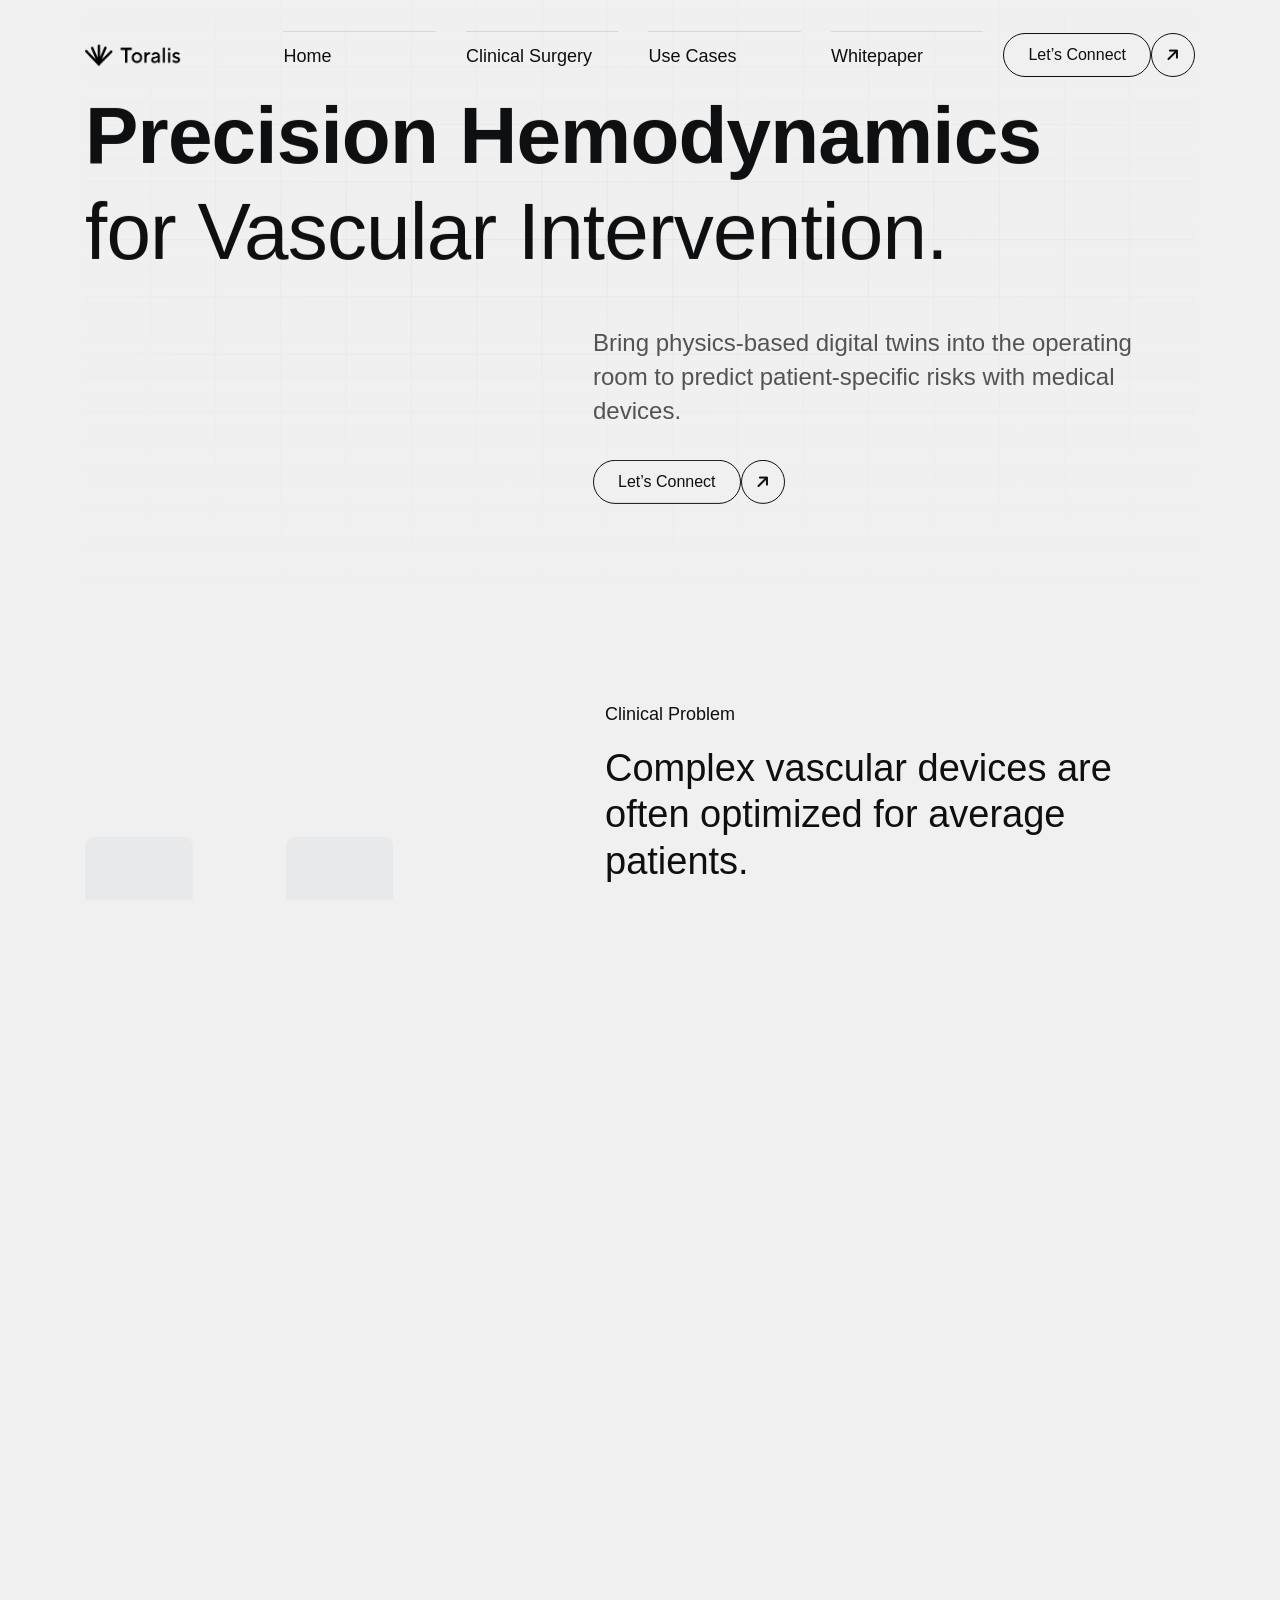
==== commit 5131f71d: "Update index.html" ====
--- a/index.html
+++ b/index.html
@@ -8,7 +8,7 @@
   <meta name="description"
     content="Toralis Labs builds AI surgical digital twins for vascular intervention, helping clinicians study patient-specific anatomy, device fit, seal quality, and procedural risk before treatment.">
   <meta name="keywords"
-    content="Toralis Labs, Tolaris Labs, surgical digital twins, AI surgical digital twins, vascular intervention, patient-specific modelling, procedural planning">
+    content="Toralis Labs, Toralis Labs, surgical digital twins, AI surgical digital twins, vascular intervention, patient-specific modelling, procedural planning">
   <meta name="robots" content="index, follow">
   <meta name="author" content="Toralis Labs">
   <meta property="og:type" content="website">
@@ -33,7 +33,7 @@
           "@type": "Organization",
           "name": "Toralis Labs",
           "alternateName": [
-            "Tolaris Labs"
+            "Toralis Labs"
           ],
           "description": "Toralis Labs builds AI surgical digital twins for vascular intervention and patient-specific procedural planning."
         },
@@ -41,7 +41,7 @@
           "@type": "WebSite",
           "name": "Toralis Labs",
           "alternateName": [
-            "Tolaris Labs"
+            "Toralis Labs"
           ],
           "description": "AI surgical digital twins for vascular intervention, anatomy modelling, and procedural risk insight."
         }
@@ -360,7 +360,7 @@
                 <li><a href="#hero">Home</a></li>
                 <li><a href="#problem">Clinical Surgery</a></li>
                 <li><a href="#workflow">Use Cases</a></li>
-                <li><a href="https://tolaris.notion.site/?source=copy_link">Whitepaper</a></li>
+                <li><a href="https://Toralis.notion.site/?source=copy_link">Whitepaper</a></li>
               </ul>
             </nav>
           </div>
@@ -661,7 +661,7 @@
               <div class="section-header">
                 <div class="section-title-wrapper">
                   <div class="subtitle-wrapper fade-anim">
-                    <span class="section-subtitle">TOLARIS IN EVAR</span>
+                    <span class="section-subtitle">Toralis IN EVAR</span>
                   </div>
                   <div class="title-wrapper fade-anim">
                     <h2 class="section-title">Reduce complications and improve outcomes.</h2>
@@ -675,7 +675,7 @@
             <div class="container">
               <div class="section-content">
                 <div class="title-wrapper fade-anim">
-                  <h2 class="title">Tolaris Reduces Computational Time</h2>
+                  <h2 class="title">Toralis Reduces Computational Time</h2>
                 </div>
                 <div class="text-wrapper service-details-card fade-anim">
                   <p class="text">We generate simulation data at scale and map vascular geometries into graph representations that preserve topology and spatial relationships.</p>
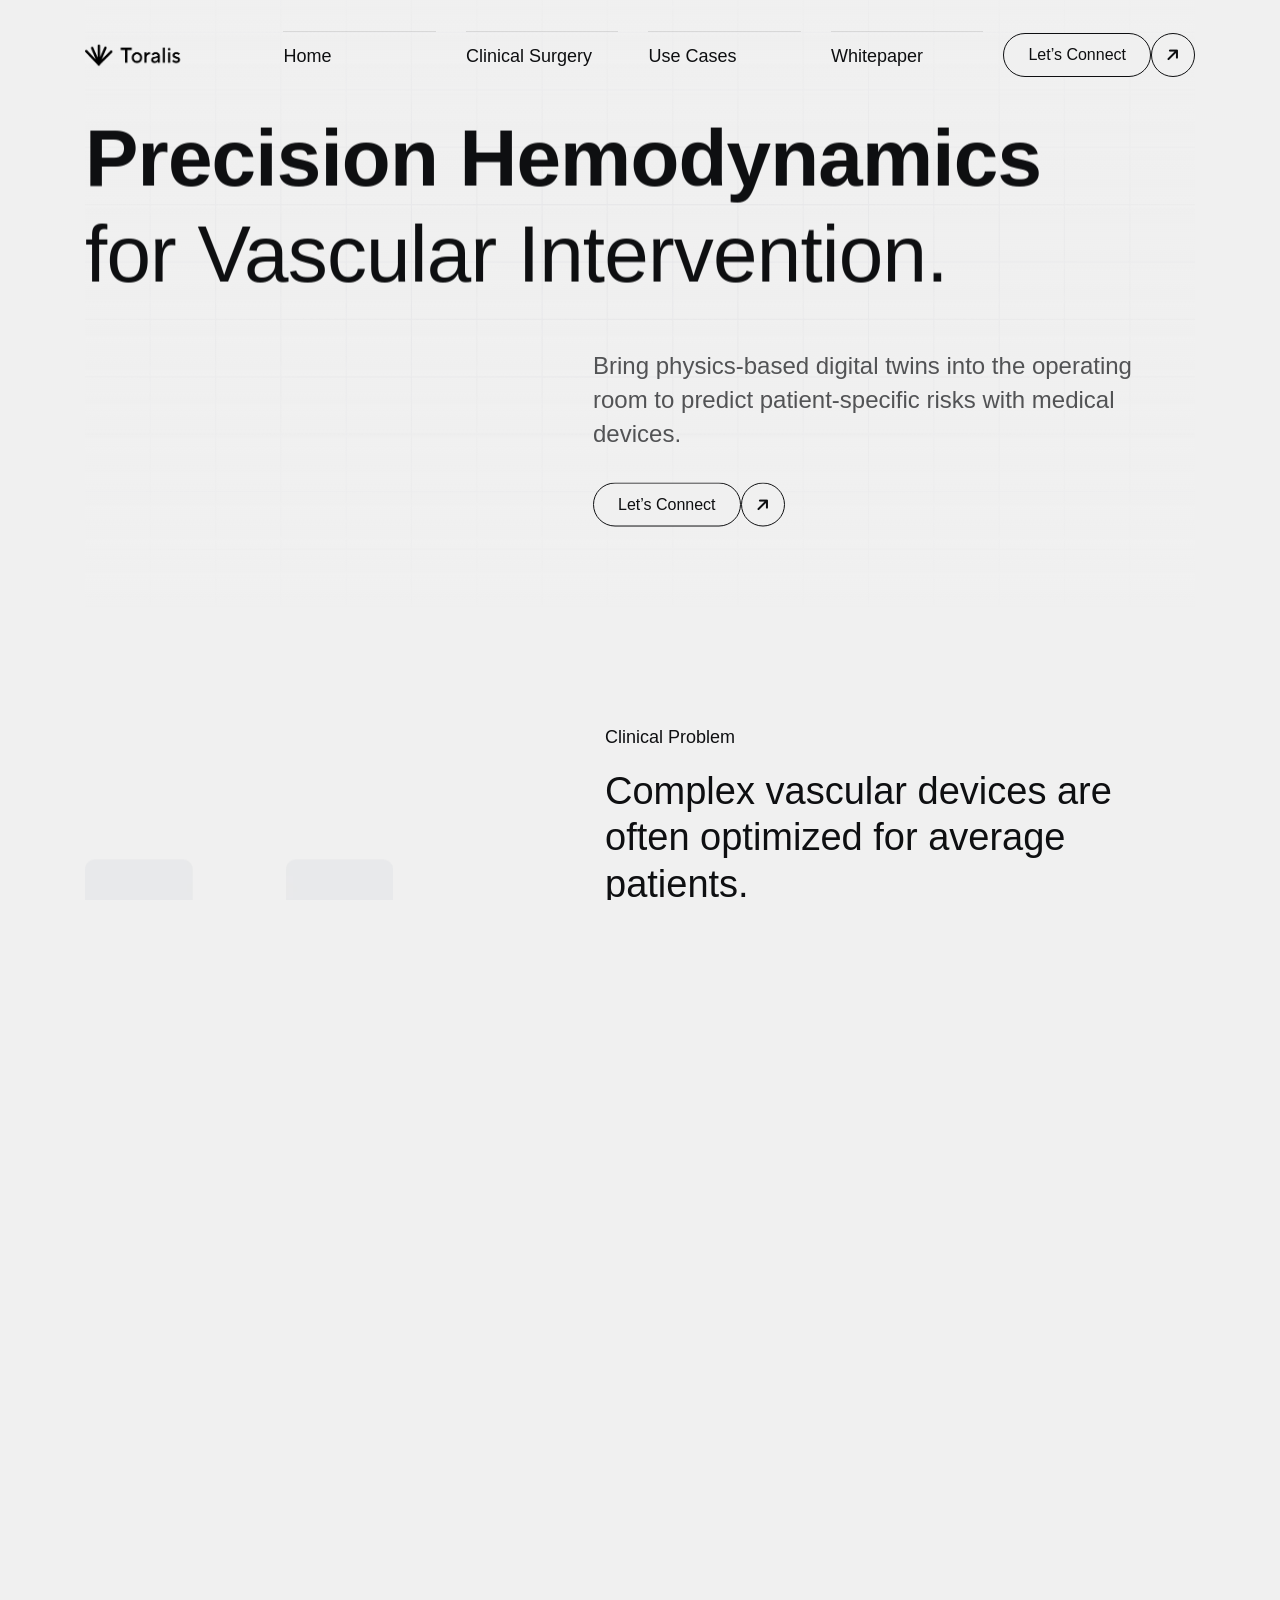
==== commit 3bcf874d: "Update index.html" ====
--- a/index.html
+++ b/index.html
@@ -360,17 +360,17 @@
                 <li><a href="#hero">Home</a></li>
                 <li><a href="#problem">Clinical Surgery</a></li>
                 <li><a href="#workflow">Use Cases</a></li>
-                <li><a href="https://Toralis.notion.site/?source=copy_link">Whitepaper</a></li>
+                <li><a href="https://toralislabs.notion.site/?source=copy_link">Whitepaper</a></li>
               </ul>
             </nav>
           </div>
           <div class="header-button">
             <div class="t-btn-group">
-              <a class="t-btn t-btn-circle" href="mailto:ahash.g@outlook.com">
+              <a class="t-btn t-btn-circle" href="mailto:hello@toralislabs.com">
                 <i class="fa-solid fa-arrow-right"></i>
               </a>
-              <a class="t-btn t-btn-primary" href="mailto:ahash.g@outlook.com">Let’s Connect</a>
-              <a class="t-btn t-btn-circle" href="mailto:ahash.g@outlook.com">
+              <a class="t-btn t-btn-primary" href="mailto:hello@toralislabs.com">Let’s Connect</a>
+              <a class="t-btn t-btn-circle" href="mailto:hello@toralislabs.com">
                 <i class="fa-solid fa-arrow-right"></i>
               </a>
             </div>
@@ -463,7 +463,7 @@
               <a class="t-btn t-btn-circle" href="#solution">
                 <i class="fa-solid fa-arrow-right"></i>
               </a>
-              <a class="t-btn t-btn-primary" href="mailto:ahash.g@outlook.com">See the Approach</a>
+              <a class="t-btn t-btn-primary" href="mailto:hello@toralislabs.com">See the Approach</a>
               <a class="t-btn t-btn-circle" href="#solution">
                 <i class="fa-solid fa-arrow-right"></i>
               </a>
@@ -642,7 +642,7 @@
       <a class="t-btn t-btn-circle" href="contact.html">
         <i class="fa-solid fa-arrow-right"></i>
       </a>
-      <a class="t-btn t-btn-primary" href="mailto:ahash.g@outlook.com">Discuss This Case</a>
+      <a class="t-btn t-btn-primary" href="mailto:hello@toralislabs.com">Discuss This Case</a>
       <a class="t-btn t-btn-circle" href="contact.html">
         <i class="fa-solid fa-arrow-right"></i>
       </a>
@@ -711,11 +711,11 @@
                   </div>
                   <div class="btn-wrapper move-anim">
                     <div class="t-btn-group">
-                      <a class="t-btn t-btn-circle" href="mailto:ahash.g@outlook.com">
+                      <a class="t-btn t-btn-circle" href="mailto:hello@toralislabs.com">
                         <i class="fa-solid fa-arrow-right"></i>
                       </a>
-                      <a class="t-btn t-btn-primary" href="mailto:ahash.g@outlook.com">Contact Us</a>
-                      <a class="t-btn t-btn-circle" href="mailto:ahash.g@outlook.com">
+                      <a class="t-btn t-btn-primary" href="mailto:hello@toralislabs.com">Contact Us</a>
+                      <a class="t-btn t-btn-circle" href="mailto:hello@toralislabs.com">
                         <i class="fa-solid fa-arrow-right"></i>
                       </a>
                     </div>
@@ -763,7 +763,7 @@
                   </div>
                 </div>
                 <div class="btn-wrapper">
-                  <a class="t-btn t-btn-primary" href="mailto:ahash.g@outlook.com"
+                  <a class="t-btn t-btn-primary" href="mailto:hello@toralislabs.com"
                     style="color: #ffffff; background-color: transparent; border-color: #ffffff;">Contact</a>
                 </div>
               </div>
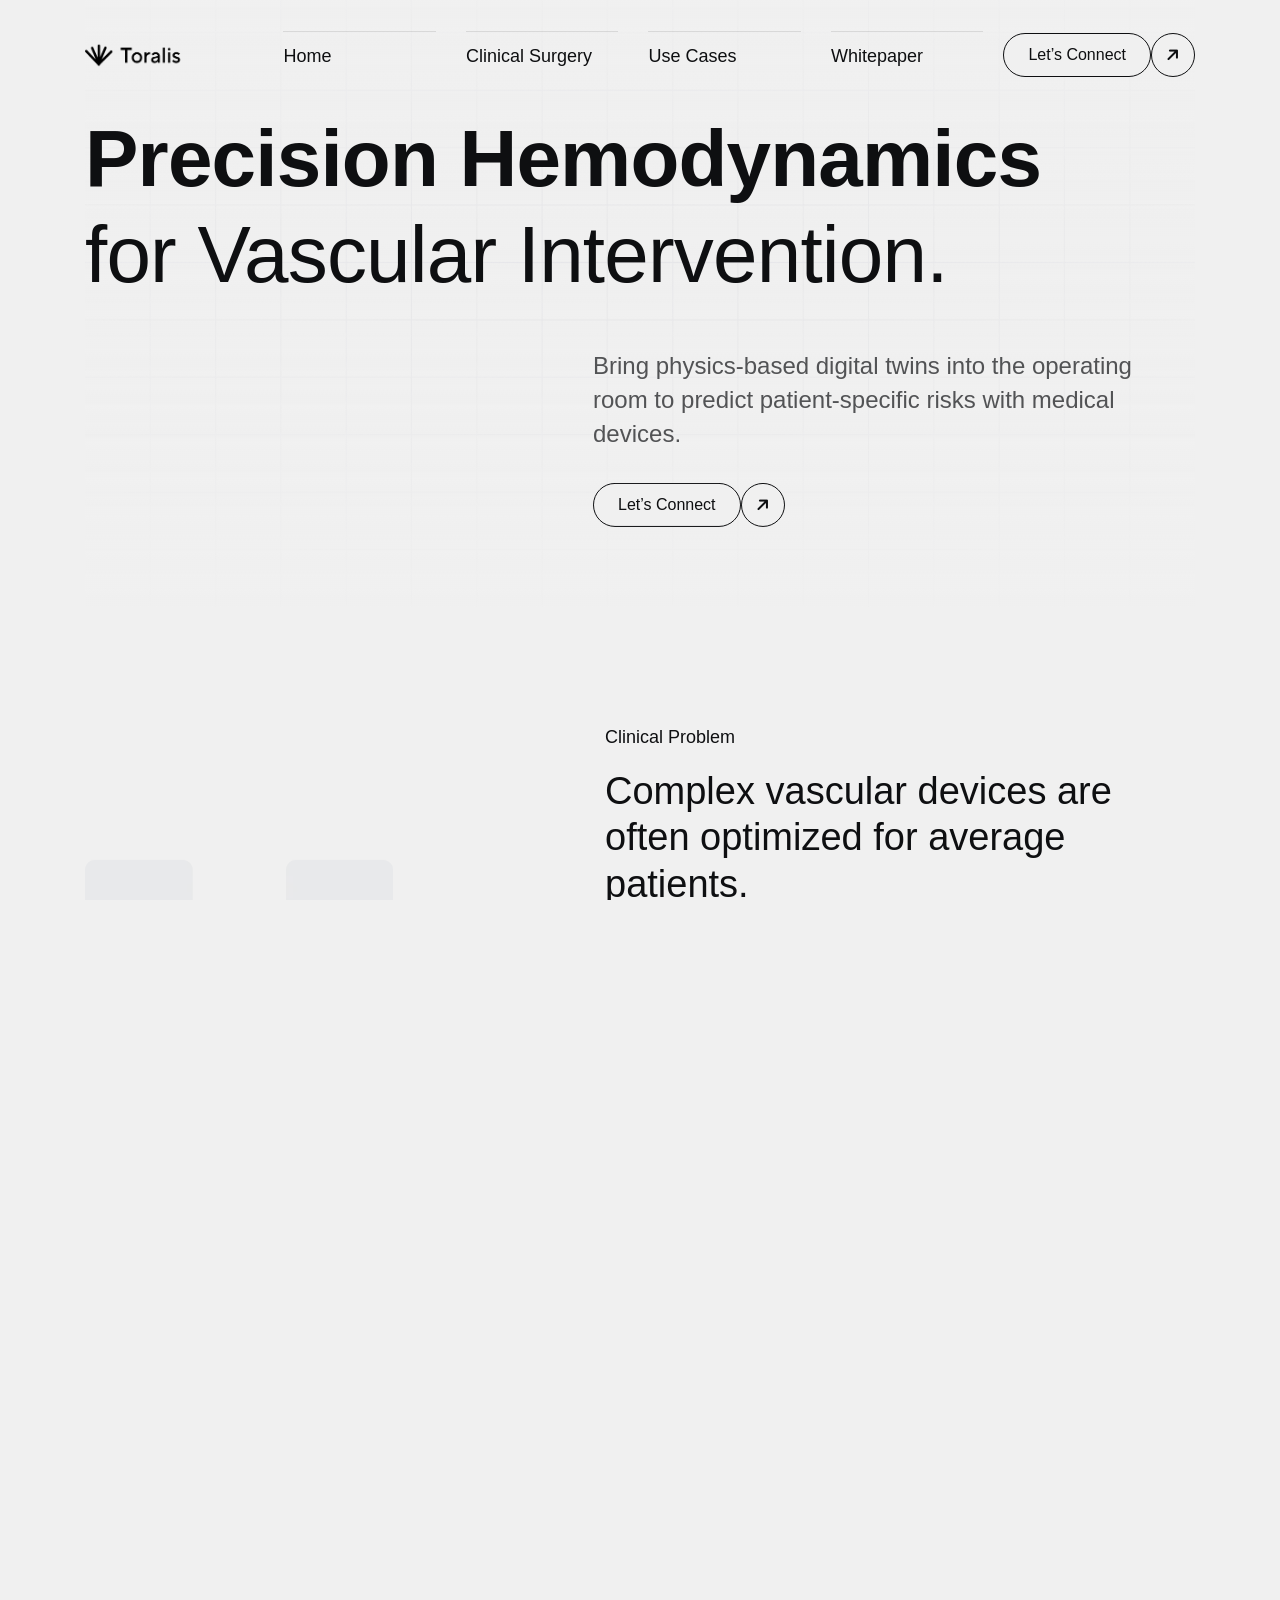
==== commit cba5e1e2: "Update index.html" ====
--- a/index.html
+++ b/index.html
@@ -317,10 +317,10 @@
               <span class="text"><a href="tel:+22306965119">+2230 6965 119</a></span>
             </div>
             <div class="contact-item">
-              <span class="text"><a href="mailto:feux@gmail.com">feux@gmail.com</a></span>
+              <span class="text"><a href="mailto:hello@toralislabs.com">hello@toralislabs.com</a></span>
             </div>
             <div class="contact-item">
-              <span class="text">Avenue de Roma 1588, Lisboa</span>
+              <span class="text">Toronto, Brisbane</span>
             </div>
           </div>
         </div>
@@ -421,8 +421,8 @@
                       <a class="t-btn t-btn-circle" href="contact.html">
                         <i class="fa-solid fa-arrow-right"></i>
                       </a>
-                      <a class="t-btn t-btn-primary" href="contact.html">Let’s Connect</a>
-                      <a class="t-btn t-btn-circle" href="contact.html">
+                      <a class="t-btn t-btn-primary" href="mailto:hello@toralislabs.com">Let’s Connect</a>
+                      <a class="t-btn t-btn-circle" href="mailto:hello@toralislabs.com">
                         <i class="fa-solid fa-arrow-right"></i>
                       </a>
                     </div>
